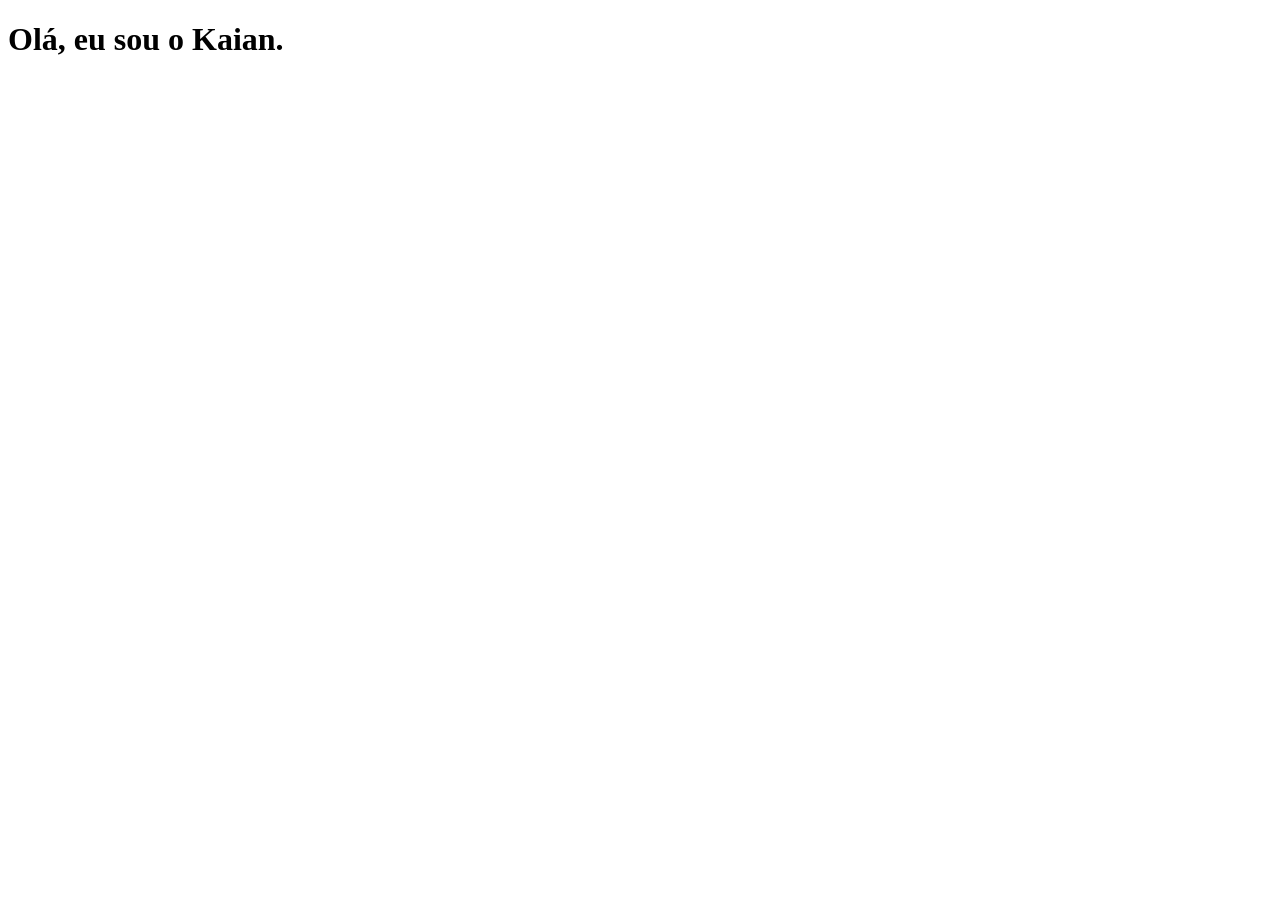
==== index.html @ 0fac6216 "Add files via upload" ====
<!DOCTYPE html>
<html lang="pt-br">
<head>
    <meta charset="UTF-8">
    <meta name="viewport" content="width=device-width, initial-scale=1.0">
    <title>Kaian Santos Moura</title>
    <link rel="stylesheet" href="style.css">
</head>
<body>
    <h1>Olá, eu sou o Kaian.</h1>
</body>
</html>
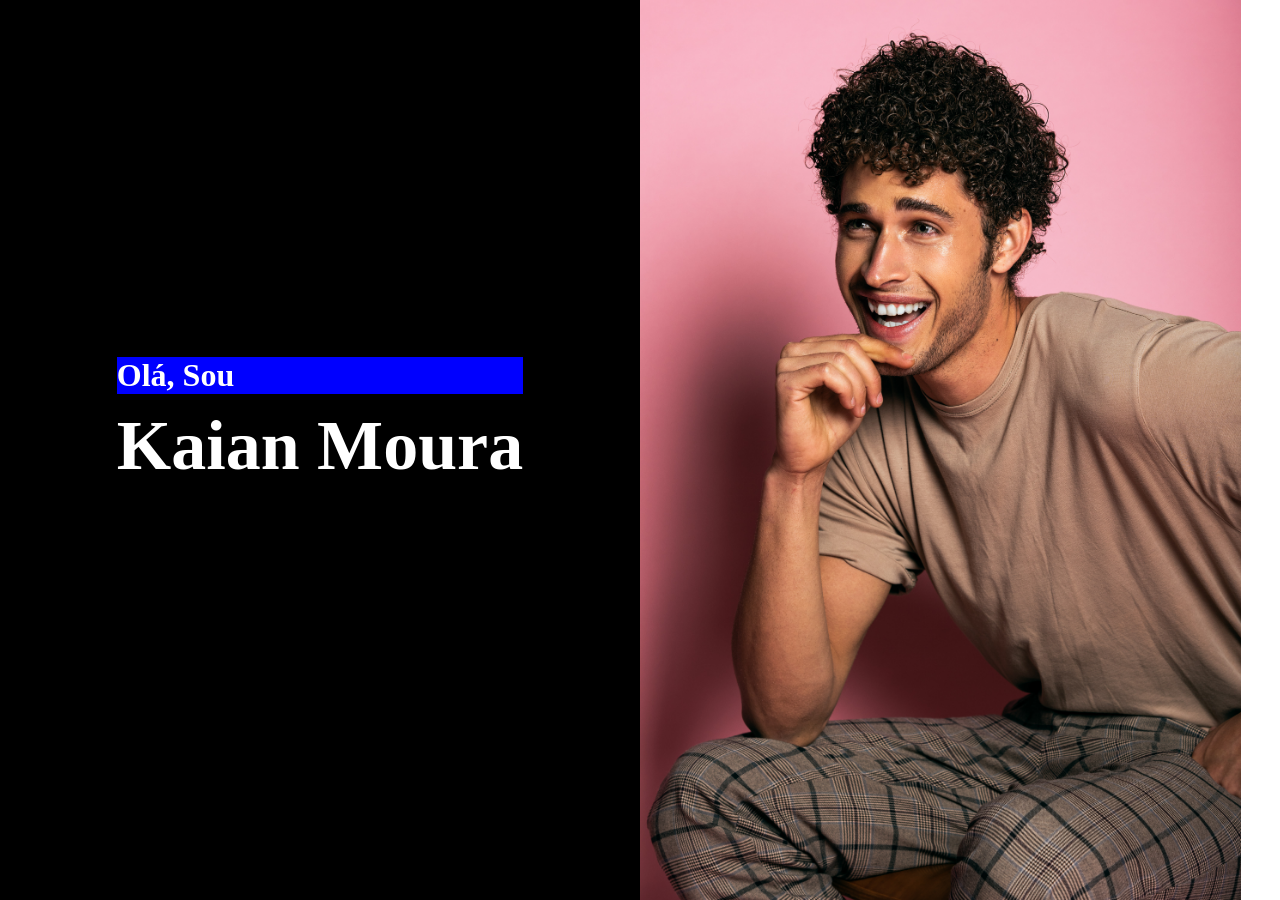
==== commit 7e857c07: "editei" ====
--- a/index.html
+++ b/index.html
@@ -7,6 +7,16 @@
     <link rel="stylesheet" href="style.css">
 </head>
 <body>
-    <h1>Olá, eu sou o Kaian.</h1>
+    <div class="containerPrincipal">
+        <div class="containerEsquerda">
+            <div class="chamada">
+                <h1 class="sou">Olá, Sou </h1>
+                <h1 class="kaian">Kaian Moura</h1>
+            </div>      
+        </div>
+        <div class="ContainerDireita">
+            <img class="fotoPessoal" src="eu.jpg" alt="Uma foto minha">
+        </div>
+    </div>
 </body>
 </html>
--- a/style.css
+++ b/style.css
@@ -0,0 +1,55 @@
+html, body {
+  margin: 0;
+  padding: 0;
+  height: 100%;
+}
+
+.containerPrincipal {
+  display: flex;
+  height: 100vh;
+  width: 100vw;
+}
+
+.containerEsquerda, .containerDireita {
+  width: 50%;
+  height: 100%;
+  display: flex;
+  flex-direction: column;
+  justify-content: center;
+  align-items: center;
+  flex-shrink: 0;
+  min-width: 0;
+}
+
+.containerEsquerda {
+  background-color: rgb(0, 0, 0);
+  color: white;
+  text-align: left;
+}
+
+.containerDireita {
+  background-color: lightcoral;
+  text-align: right;
+}
+
+.fotoPessoal {
+  width: 100%;
+  height: 100%;
+  display: block;
+}
+
+.chamada{
+    text-align: left;
+}
+
+h1{
+    margin-top: -10px;
+}
+
+.sou{
+    background-color: blue;
+}
+
+.kaian{
+    font-size: 70px;
+}
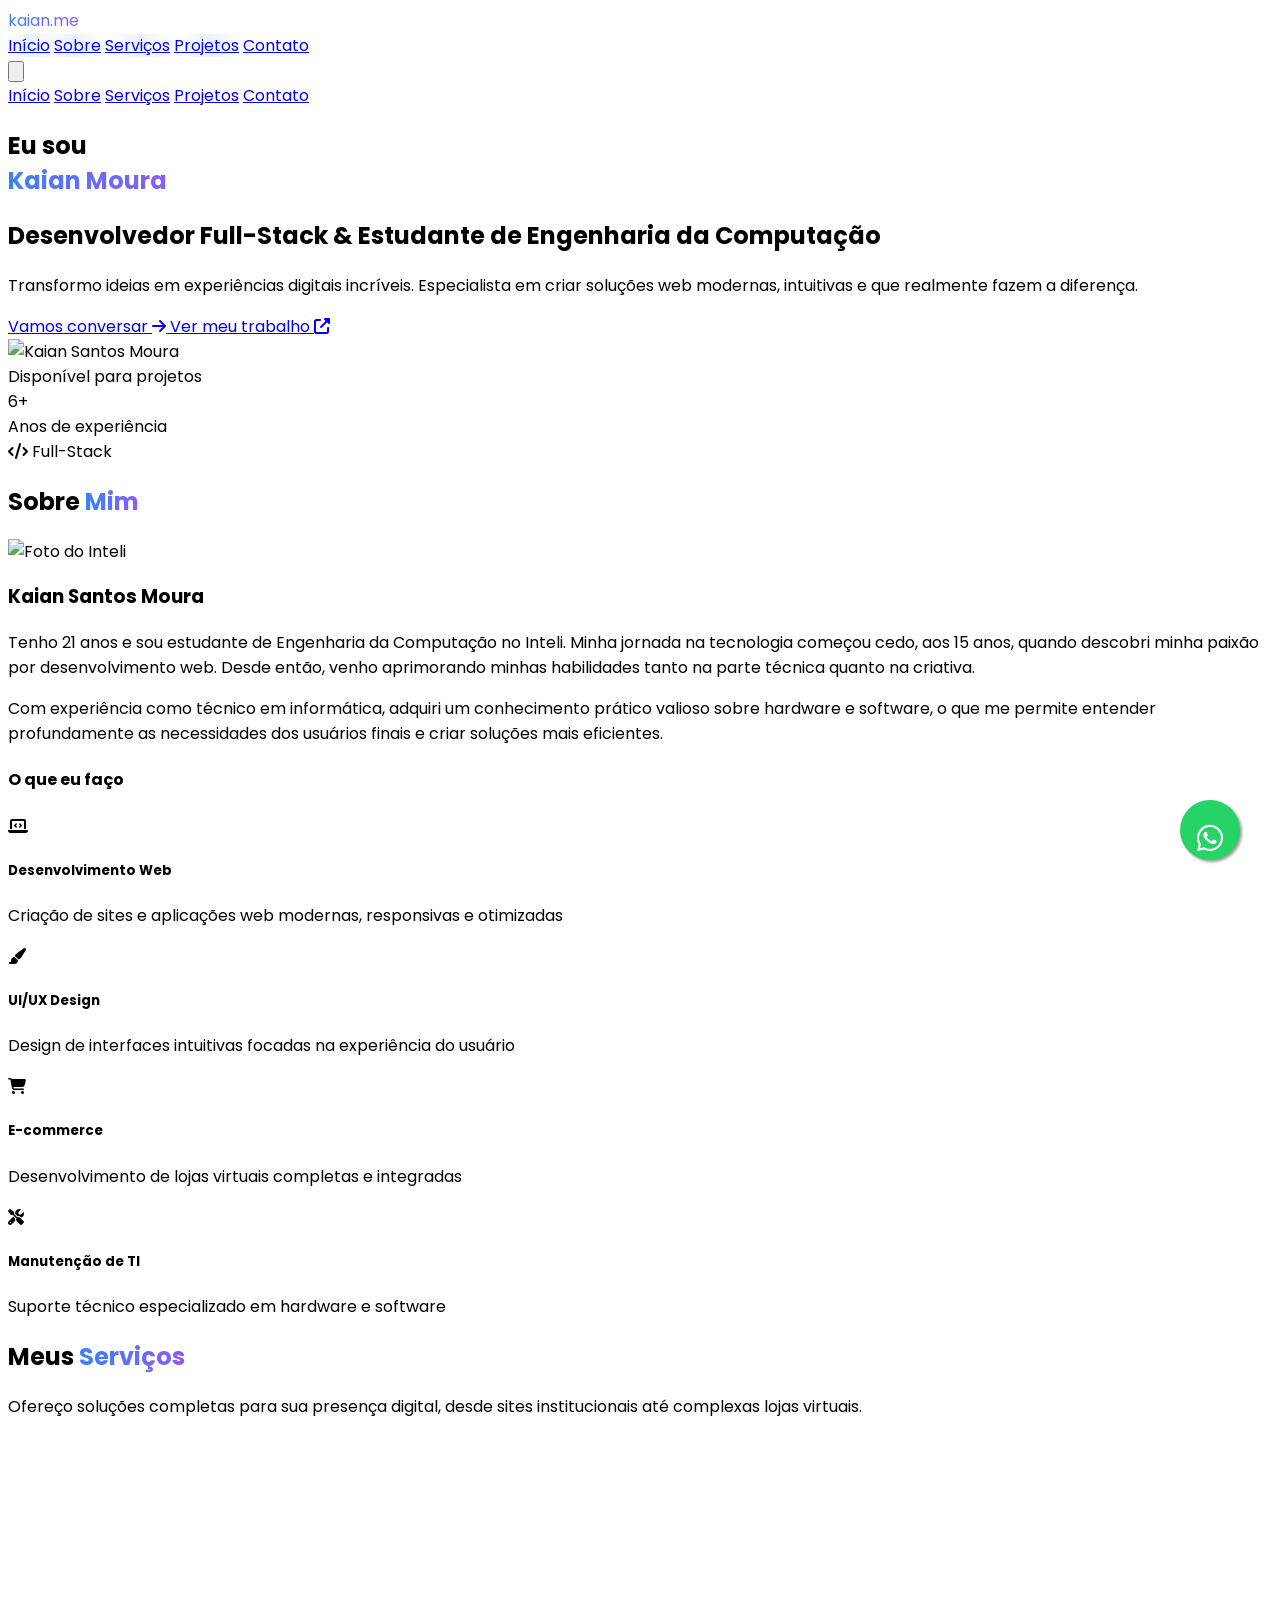
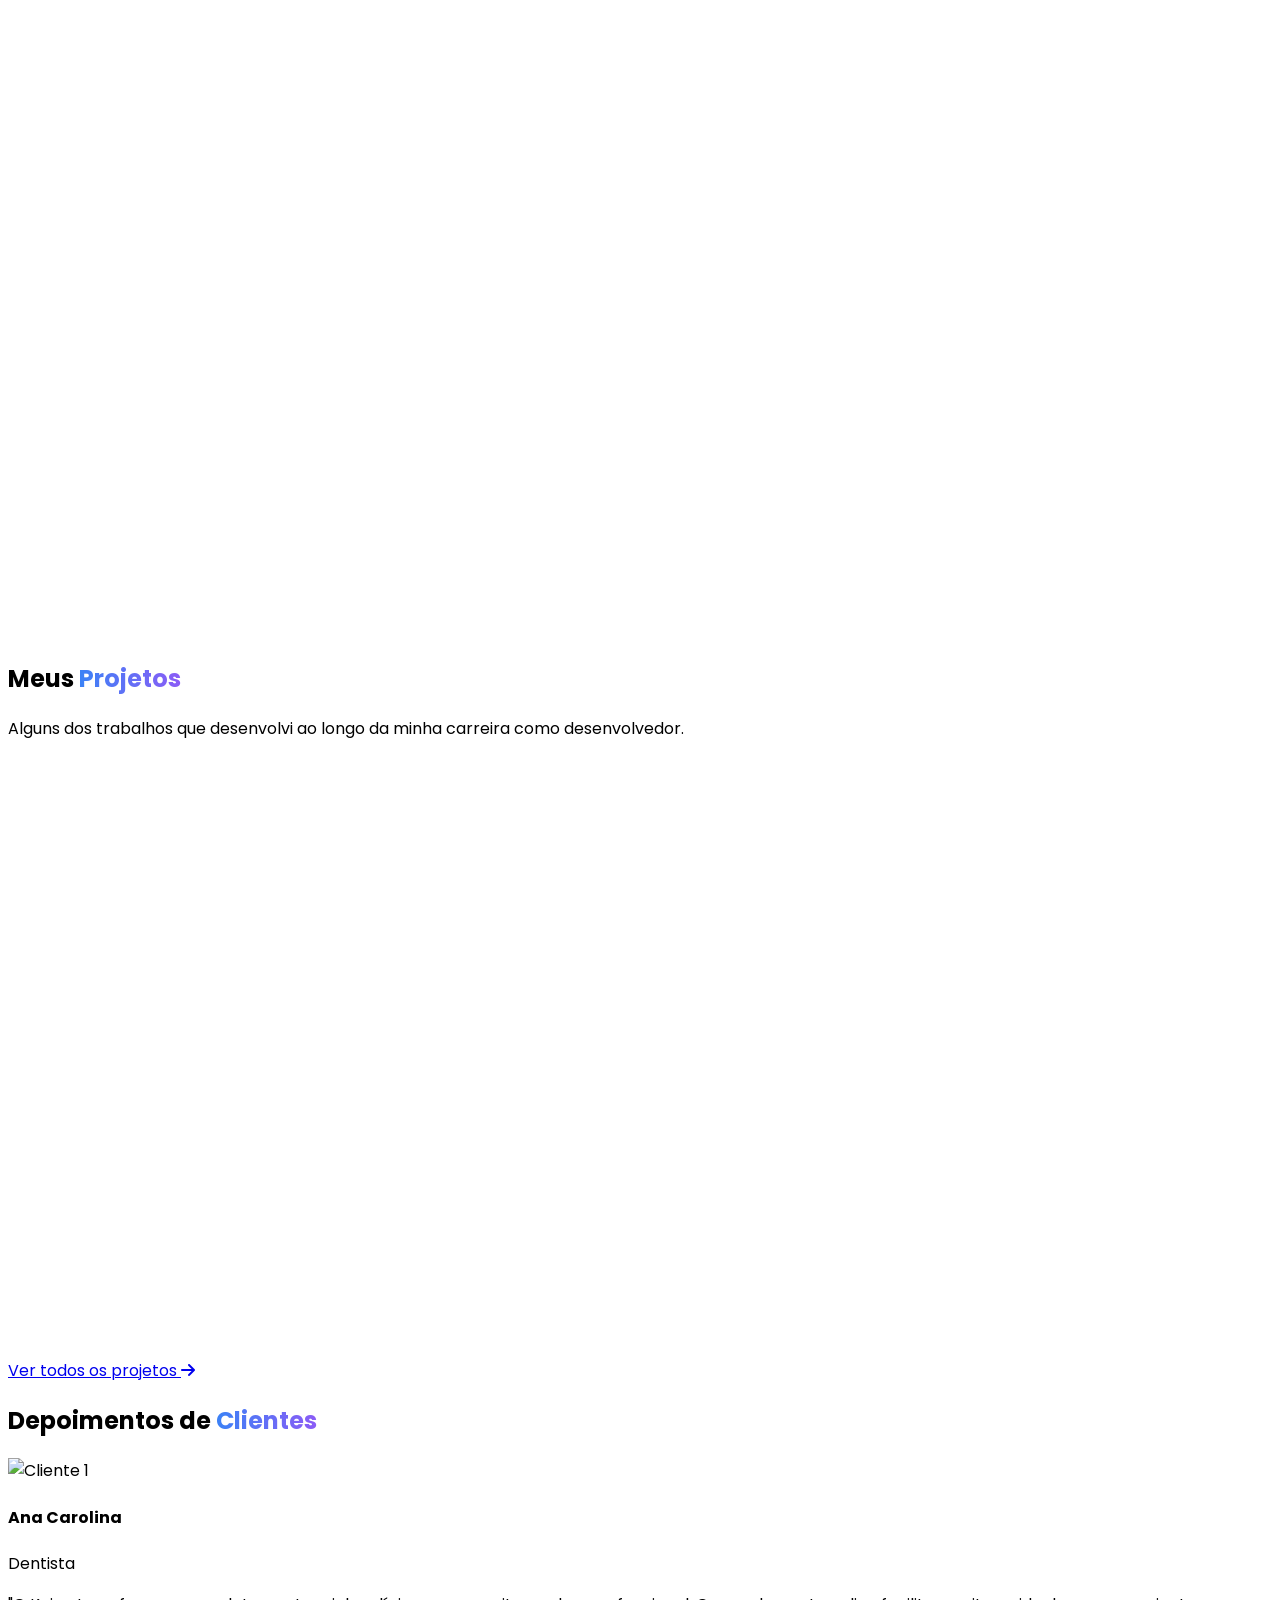
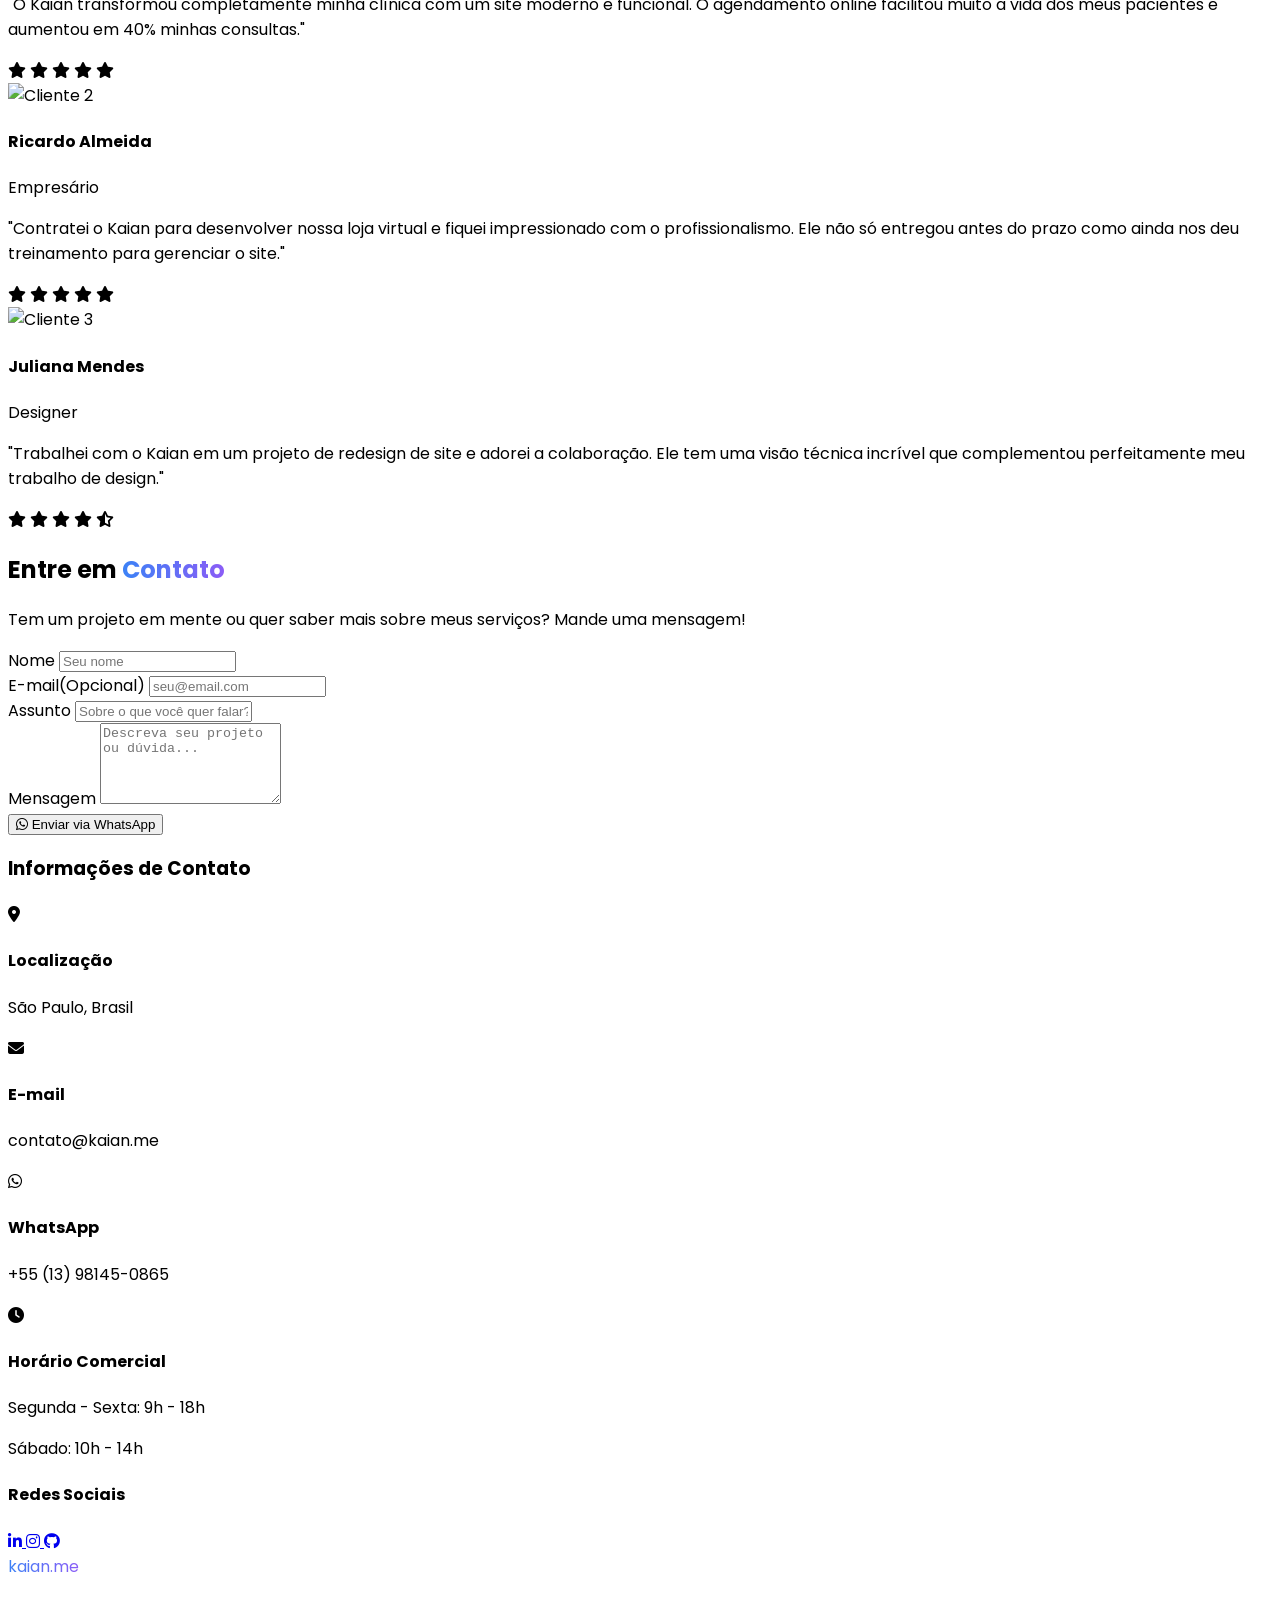
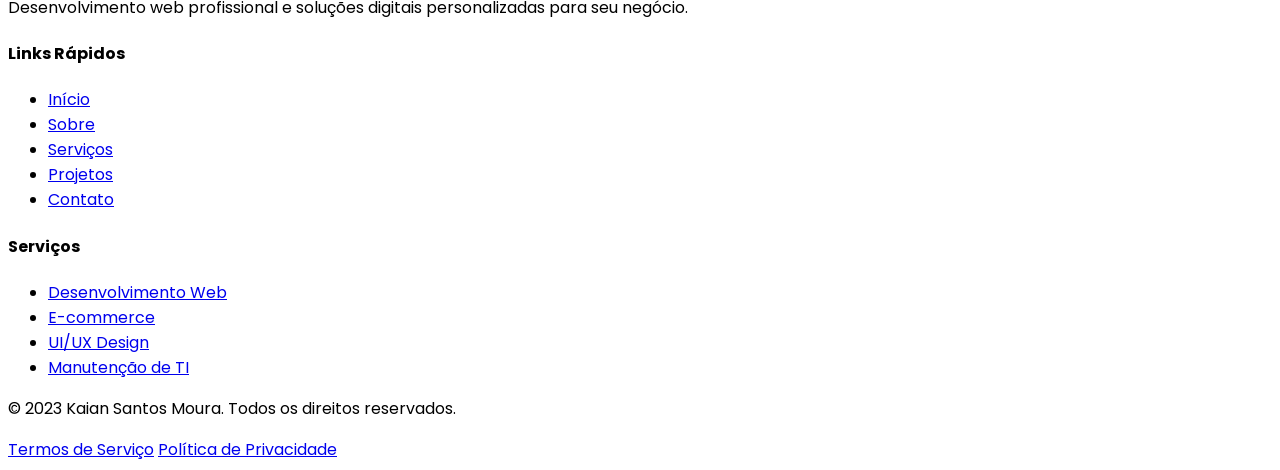
==== commit e7cad69d: "feat: novos recursos" ====
--- a/index.html
+++ b/index.html
@@ -1,22 +1,982 @@
 <!DOCTYPE html>
-<html lang="pt-br">
+<html lang="pt-BR">
 <head>
     <meta charset="UTF-8">
     <meta name="viewport" content="width=device-width, initial-scale=1.0">
-    <title>Kaian Santos Moura</title>
-    <link rel="stylesheet" href="style.css">
+    <title>Kaian Santos Moura | Desenvolvedor & Estudante de Engenharia da Computação</title>
+    <script src="https://cdn.tailwindcss.com"></script>
+    <link rel="stylesheet" href="https://cdnjs.cloudflare.com/ajax/libs/font-awesome/6.4.0/css/all.min.css">
+    <style>
+        @import url('https://fonts.googleapis.com/css2?family=Poppins:wght@300;400;500;600;700&display=swap');
+        
+        body {
+            font-family: 'Poppins', sans-serif;
+            scroll-behavior: smooth;
+        }
+        
+        @keyframes gradient {
+            0% { background-position: 0% 50%; }
+            50% { background-position: 100% 50%; }
+            100% { background-position: 0% 50%; }
+        }
+        
+        @keyframes float {
+            0%, 100% { transform: translateY(0px); }
+            50% { transform: translateY(-10px); }
+        }
+        
+        @keyframes fadeIn {
+            from { opacity: 0; transform: translateY(20px); }
+            to { opacity: 1; transform: translateY(0); }
+        }
+        
+        @keyframes slideInLeft {
+            from { opacity: 0; transform: translateX(-50px); }
+            to { opacity: 1; transform: translateX(0); }
+        }
+        
+        @keyframes slideInRight {
+            from { opacity: 0; transform: translateX(50px); }
+            to { opacity: 1; transform: translateX(0); }
+        }
+        
+        @keyframes scaleIn {
+            from { opacity: 0; transform: scale(0.8); }
+            to { opacity: 1; transform: scale(1); }
+        }
+        
+        @keyframes shimmer {
+            0% { background-position: -200% 0; }
+            100% { background-position: 200% 0; }
+        }
+        
+        .animate-gradient {
+            background: linear-gradient(-45deg, #3b82f6, #8b5cf6, #ec4899, #06b6d4);
+            background-size: 400% 400%;
+            animation: gradient 3s ease infinite;
+            -webkit-background-clip: text;
+            background-clip: text;
+            color: transparent;
+        }
+        
+        .animate-float {
+            animation: float 3s ease-in-out infinite;
+        }
+        
+        .animate-fade-in {
+            animation: fadeIn 1s ease-out;
+        }
+        
+        .animate-slide-in-left {
+            animation: slideInLeft 0.8s ease-out;
+        }
+        
+        .animate-slide-in-right {
+            animation: slideInRight 0.8s ease-out;
+        }
+        
+        .animate-scale-in {
+            animation: scaleIn 0.6s ease-out;
+        }
+        
+        .hover-lift {
+            transition: all 0.3s cubic-bezier(0.4, 0, 0.2, 1);
+        }
+        
+        .hover-lift:hover {
+            transform: translateY(-8px);
+            box-shadow: 0 25px 50px -12px rgba(0, 0, 0, 0.25);
+        }
+        
+        .hover-glow:hover {
+            box-shadow: 0 0 30px rgba(59, 130, 246, 0.5);
+        }
+        
+        .gradient-text {
+            background: linear-gradient(90deg, #3b82f6, #8b5cf6);
+            -webkit-background-clip: text;
+            background-clip: text;
+            color: transparent;
+        }
+        
+        .gradient-border {
+            position: relative;
+            background: linear-gradient(45deg, #3b82f6, #8b5cf6, #ec4899);
+            padding: 2px;
+            border-radius: 12px;
+        }
+        
+        .gradient-border::before {
+            content: '';
+            position: absolute;
+            inset: 2px;
+            background: white;
+            border-radius: 10px;
+            z-index: -1;
+        }
+        
+        .shimmer {
+            background: linear-gradient(90deg, transparent, rgba(255,255,255,0.4), transparent);
+            background-size: 200% 100%;
+            animation: shimmer 2s infinite;
+        }
+        
+        .nav-link {
+            position: relative;
+            overflow: hidden;
+        }
+        
+        .nav-link::before {
+            content: '';
+            position: absolute;
+            top: 0;
+            left: -100%;
+            width: 100%;
+            height: 100%;
+            background: linear-gradient(90deg, transparent, rgba(59, 130, 246, 0.1), transparent);
+            transition: left 0.5s;
+        }
+        
+        .nav-link:hover::before {
+            left: 100%;
+        }
+        
+        .nav-link::after {
+            content: '';
+            position: absolute;
+            width: 0;
+            height: 2px;
+            bottom: -2px;
+            left: 50%;
+            background: linear-gradient(90deg, #3b82f6, #8b5cf6);
+            transition: all 0.3s ease;
+            transform: translateX(-50%);
+        }
+        
+        .nav-link:hover::after {
+            width: 100%;
+        }
+        
+        .modern-card {
+            background: rgba(255, 255, 255, 0.8);
+            backdrop-filter: blur(10px);
+            border: 1px solid rgba(255, 255, 255, 0.2);
+            transition: all 0.3s cubic-bezier(0.4, 0, 0.2, 1);
+        }
+        
+        .modern-card:hover {
+            background: rgba(255, 255, 255, 0.95);
+            transform: translateY(-5px) scale(1.02);
+            box-shadow: 0 20px 40px rgba(0, 0, 0, 0.1);
+        }
+        
+        .btn-modern {
+            position: relative;
+            overflow: hidden;
+            transition: all 0.3s ease;
+        }
+        
+        .btn-modern::before {
+            content: '';
+            position: absolute;
+            top: 0;
+            left: -100%;
+            width: 100%;
+            height: 100%;
+            background: linear-gradient(90deg, transparent, rgba(255,255,255,0.2), transparent);
+            transition: left 0.5s;
+        }
+        
+        .btn-modern:hover::before {
+            left: 100%;
+        }
+        
+        .parallax {
+            transform: translateZ(0);
+            transition: transform 0.1s ease-out;
+        }
+        
+        @media (max-width: 768px) {
+            .animate-gradient {
+                font-size: 2.5rem;
+            }
+            
+            .hover-lift:hover {
+                transform: translateY(-4px);
+            }
+        }
+        
+        .scroll-reveal {
+            opacity: 0;
+            transform: translateY(50px);
+            transition: all 0.8s ease;
+        }
+        
+        .scroll-reveal.revealed {
+            opacity: 1;
+            transform: translateY(0);
+        }
+        
+        .loading-skeleton {
+            background: linear-gradient(90deg, #f0f0f0 25%, #e0e0e0 50%, #f0f0f0 75%);
+            background-size: 200% 100%;
+            animation: shimmer 1.5s infinite;
+        }
+
+        .whatsapp-float {
+            position: fixed;
+            width: 60px;
+            height: 60px;
+            bottom: 40px;
+            right: 40px;
+            background-color: #25d366;
+            color: #FFF;
+            border-radius: 50px;
+            text-align: center;
+            font-size: 30px;
+            box-shadow: 2px 2px 3px #999;
+            z-index: 100;
+            transition: all 0.3s ease;
+            display: flex;
+            align-items: center;
+            justify-content: center;
+            text-decoration: none;
+        }
+
+        .whatsapp-float:hover {
+            background-color: #128c7e;
+            transform: scale(1.1);
+            box-shadow: 0 0 20px rgba(37, 211, 102, 0.5);
+        }
+
+        .whatsapp-float i {
+            margin-top: 16px;
+        }
+
+        @media screen and (max-width: 767px) {
+            .whatsapp-float {
+                width: 50px;
+                height: 50px;
+                bottom: 20px;
+                right: 20px;
+                font-size: 22px;
+            }
+            .whatsapp-float i {
+                margin-top: 13px;
+            }
+        }
+    </style>
 </head>
-<body>
-    <div class="containerPrincipal">
-        <div class="containerEsquerda">
-            <div class="chamada">
-                <h1 class="sou">Olá, Sou </h1>
-                <h1 class="kaian">Kaian Moura</h1>
-            </div>      
+<body class="bg-gray-50 text-gray-800">
+    <nav class="fixed w-full bg-white shadow-sm z-50">
+        <div class="max-w-7xl mx-auto px-4 sm:px-6 lg:px-8">
+            <div class="flex justify-between h-16">
+                <div class="flex items-center">
+                    <a href="#" class="text-xl font-bold gradient-text">kaian.me</a>
+                </div>
+                <div class="hidden md:flex items-center space-x-8">
+                    <a href="#home" class="nav-link text-gray-700 hover:text-blue-500">Início</a>
+                    <a href="#about" class="nav-link text-gray-700 hover:text-blue-500">Sobre</a>
+                    <a href="#services" class="nav-link text-gray-700 hover:text-blue-500">Serviços</a>
+                    <a href="#projects" class="nav-link text-gray-700 hover:text-blue-500">Projetos</a>
+                    <a href="#contact" class="nav-link text-gray-700 hover:text-blue-500">Contato</a>
+                </div>
+                <div class="md:hidden flex items-center">
+                    <button id="menu-btn" class="text-gray-700 focus:outline-none">
+                        <svg class="h-6 w-6" fill="none" viewBox="0 0 24 24" stroke="currentColor">
+                            <path stroke-linecap="round" stroke-linejoin="round" stroke-width="2" d="M4 6h16M4 12h16M4 18h16"></path>
+                        </svg>
+                    </button>
+                </div>
+            </div>
         </div>
-        <div class="ContainerDireita">
-            <img class="fotoPessoal" src="eu.jpg" alt="Uma foto minha">
+        <div id="mobile-menu" class="hidden md:hidden bg-white pb-3 px-4">
+            <a href="#home" class="block py-2 text-gray-700 hover:text-blue-500">Início</a>
+            <a href="#about" class="block py-2 text-gray-700 hover:text-blue-500">Sobre</a>
+            <a href="#services" class="block py-2 text-gray-700 hover:text-blue-500">Serviços</a>
+            <a href="#projects" class="block py-2 text-gray-700 hover:text-blue-500">Projetos</a>
+            <a href="#contact" class="block py-2 text-gray-700 hover:text-blue-500">Contato</a>
         </div>
-    </div>
+    </nav>
+
+    <section id="home" class="min-h-screen flex items-center relative overflow-hidden">
+        <div class="absolute inset-0 bg-gradient-to-br from-blue-50 via-white to-purple-50"></div>
+        <div class="absolute inset-0 bg-gradient-to-tr from-blue-100/20 via-transparent to-purple-100/20 animate-pulse"></div>
+        
+        <div class="absolute top-20 left-10 w-20 h-20 bg-blue-200/30 rounded-full blur-xl animate-bounce"></div>
+        <div class="absolute top-40 right-20 w-32 h-32 bg-purple-200/30 rounded-full blur-xl animate-bounce" style="animation-delay: 1s;"></div>
+        <div class="absolute bottom-20 left-20 w-16 h-16 bg-pink-200/30 rounded-full blur-xl animate-bounce" style="animation-delay: 2s;"></div>
+        
+        <div class="max-w-7xl mx-auto px-4 sm:px-6 lg:px-8 relative z-10">
+            <div class="flex flex-col lg:flex-row items-center">
+                <div class="lg:w-1/2 mb-10 lg:mb-0 text-center lg:text-left">
+                    <h1 class="text-5xl lg:text-7xl font-bold mb-6 leading-tight">
+                        Eu sou <br>
+                        <span class="gradient-text animate-gradient">Kaian Moura</span>
+                    </h1>
+                    <h2 class="text-xl lg:text-2xl text-gray-600 mb-6 font-light">
+                        Desenvolvedor Full-Stack & Estudante de Engenharia da Computação
+                    </h2>
+                    <p class="text-lg text-gray-600 mb-8 max-w-lg mx-auto lg:mx-0 leading-relaxed">
+                        Transformo ideias em experiências digitais incríveis. Especialista em criar soluções web modernas, intuitivas e que realmente fazem a diferença.
+                    </p>
+                    <div class="flex flex-col sm:flex-row gap-4 justify-center lg:justify-start">
+                        <a href="#contact" class="group bg-gradient-to-r from-blue-600 to-purple-600 hover:from-blue-700 hover:to-purple-700 text-white px-8 py-4 rounded-full font-medium transition-all duration-300 transform hover:scale-105 hover:shadow-xl">
+                            <span class="flex items-center justify-center">
+                                Vamos conversar
+                                <i class="fas fa-arrow-right ml-2 group-hover:translate-x-1 transition-transform"></i>
+                            </span>
+                        </a>
+                        <a href="#projects" class="group border-2 border-gray-300 hover:border-blue-500 text-gray-700 hover:text-blue-600 px-8 py-4 rounded-full font-medium transition-all duration-300 hover:shadow-lg">
+                            <span class="flex items-center justify-center">
+                                Ver meu trabalho
+                                <i class="fas fa-external-link-alt ml-2 group-hover:scale-110 transition-transform"></i>
+                            </span>
+                        </a>
+                    </div>
+                </div>
+                <div class="lg:w-1/2 flex justify-center">
+                    <div class="relative">
+                        <div class="absolute -inset-4 bg-gradient-to-r from-blue-400 to-purple-400 rounded-full blur-lg opacity-30 animate-pulse"></div>
+                        <div class="absolute -inset-8 bg-gradient-to-r from-purple-400 to-pink-400 rounded-full blur-xl opacity-20 animate-pulse" style="animation-delay: 1s;"></div>
+                        
+                        <div class="relative w-80 h-80 lg:w-96 lg:h-96 rounded-full overflow-hidden border-4 border-white shadow-2xl transform hover:scale-105 transition-transform duration-300">
+                            <img src="https://res.cloudinary.com/dhlzexsce/image/upload/v1752548048/KAIAN_SANTOS_MOURA_2_dp1bc9.jpg" alt="Kaian Santos Moura" class="w-full h-full object-cover">
+                        </div>
+                        
+                        <div class="absolute -top-4 -left-4 bg-white p-4 rounded-2xl shadow-xl animate-float">
+                            <div class="flex items-center space-x-2">
+                                <div class="w-3 h-3 bg-green-500 rounded-full animate-pulse"></div>
+                                <span class="text-sm font-medium text-gray-700">Disponível para projetos</span>
+                            </div>
+                        </div>
+                        
+                        <div class="absolute -bottom-6 -right-6 bg-gradient-to-r from-blue-600 to-purple-600 text-white p-6 rounded-2xl shadow-xl animate-float" style="animation-delay: 1s;">
+                            <div class="text-center">
+                                <div class="text-2xl font-bold">6+</div>
+                                <div class="text-sm opacity-90">Anos de experiência</div>
+                            </div>
+                        </div>
+                        
+                        <div class="absolute top-1/2 -left-8 bg-white p-4 rounded-2xl shadow-xl animate-float" style="animation-delay: 2s;">
+                            <div class="flex items-center space-x-2">
+                                <i class="fas fa-code text-blue-600 text-xl"></i>
+                                <span class="text-sm font-medium text-gray-700">Full-Stack</span>
+                            </div>
+                        </div>
+                    </div>
+                </div>
+            </div>
+        </div>
+    </section>
+
+    <section id="about" class="py-16 bg-white">
+        <div class="max-w-7xl mx-auto px-4 sm:px-6 lg:px-8">
+            <div class="text-center mb-12">
+                <h2 class="text-3xl font-bold mb-4">Sobre <span class="gradient-text">Mim</span></h2>
+                <div class="w-20 h-1 bg-gradient-to-r from-blue-500 to-purple-500 mx-auto"></div>
+            </div>
+            
+            <div class="flex flex-col md:flex-row items-center">
+                <div class="md:w-1/3 mb-8 md:mb-0 flex justify-center">
+                    <div class="w-64 h-64 rounded-lg overflow-hidden shadow-lg">
+                        <img src="https://www.inteli.edu.br/wp-content/uploads/2024/07/oem-campus-2.png" alt="Foto do Inteli" class="w-full h-full object-cover">
+                    </div>
+                </div>
+                
+                <div class="md:w-2/3 md:pl-12">
+                    <h3 class="text-2xl font-semibold mb-4">Kaian Santos Moura</h3>
+                    <p class="text-gray-600 mb-6">
+                        Tenho 21 anos e sou estudante de Engenharia da Computação no Inteli. Minha jornada na tecnologia começou cedo, aos 15 anos, quando descobri minha paixão por desenvolvimento web. Desde então, venho aprimorando minhas habilidades tanto na parte técnica quanto na criativa.
+                    </p>
+                    <p class="text-gray-600 mb-6">
+                        Com experiência como técnico em informática, adquiri um conhecimento prático valioso sobre hardware e software, o que me permite entender profundamente as necessidades dos usuários finais e criar soluções mais eficientes.
+                    </p>
+                    
+                    <div class="mb-8">
+                        <h4 class="text-xl font-semibold mb-6">O que eu faço</h4>
+                        <div class="grid grid-cols-1 md:grid-cols-2 gap-6">
+                            <div class="flex items-start space-x-3">
+                                <div class="w-8 h-8 bg-blue-100 rounded-lg flex items-center justify-center flex-shrink-0 mt-1">
+                                    <i class="fas fa-laptop-code text-blue-600 text-sm"></i>
+                                </div>
+                                <div>
+                                    <h5 class="font-medium text-gray-900 mb-1">Desenvolvimento Web</h5>
+                                    <p class="text-gray-600 text-sm">Criação de sites e aplicações web modernas, responsivas e otimizadas</p>
+                                </div>
+                            </div>
+                            
+                            <div class="flex items-start space-x-3">
+                                <div class="w-8 h-8 bg-purple-100 rounded-lg flex items-center justify-center flex-shrink-0 mt-1">
+                                    <i class="fas fa-paint-brush text-purple-600 text-sm"></i>
+                                </div>
+                                <div>
+                                    <h5 class="font-medium text-gray-900 mb-1">UI/UX Design</h5>
+                                    <p class="text-gray-600 text-sm">Design de interfaces intuitivas focadas na experiência do usuário</p>
+                                </div>
+                            </div>
+                            
+                            <div class="flex items-start space-x-3">
+                                <div class="w-8 h-8 bg-green-100 rounded-lg flex items-center justify-center flex-shrink-0 mt-1">
+                                    <i class="fas fa-shopping-cart text-green-600 text-sm"></i>
+                                </div>
+                                <div>
+                                    <h5 class="font-medium text-gray-900 mb-1">E-commerce</h5>
+                                    <p class="text-gray-600 text-sm">Desenvolvimento de lojas virtuais completas e integradas</p>
+                                </div>
+                            </div>
+                            
+                            <div class="flex items-start space-x-3">
+                                <div class="w-8 h-8 bg-red-100 rounded-lg flex items-center justify-center flex-shrink-0 mt-1">
+                                    <i class="fas fa-tools text-red-600 text-sm"></i>
+                                </div>
+                                <div>
+                                    <h5 class="font-medium text-gray-900 mb-1">Manutenção de TI</h5>
+                                    <p class="text-gray-600 text-sm">Suporte técnico especializado em hardware e software</p>
+                                </div>
+                            </div>
+                        </div>
+                    </div>
+                </div>
+            </div>
+        </div>
+    </section>
+
+    <section id="services" class="py-16 bg-gray-50">
+        <div class="max-w-7xl mx-auto px-4 sm:px-6 lg:px-8">
+            <div class="text-center mb-12">
+                <h2 class="text-3xl font-bold mb-4">Meus <span class="gradient-text">Serviços</span></h2>
+                <div class="w-20 h-1 bg-gradient-to-r from-blue-500 to-purple-500 mx-auto"></div>
+                <p class="text-gray-600 max-w-2xl mx-auto mt-4">Ofereço soluções completas para sua presença digital, desde sites institucionais até complexas lojas virtuais.</p>
+            </div>
+            
+            <div class="grid grid-cols-1 md:grid-cols-2 lg:grid-cols-3 gap-8">
+                <div class="modern-card hover-lift p-8 rounded-xl shadow-md">
+                    <div class="w-14 h-14 bg-gradient-to-br from-blue-400 to-blue-600 rounded-lg flex items-center justify-center mb-6 hover-glow">
+                        <i class="fas fa-laptop-code text-white text-2xl"></i>
+                    </div>
+                    <h3 class="text-xl font-semibold mb-3">Desenvolvimento Web</h3>
+                    <p class="text-gray-600">Criação de sites profissionais, responsivos e otimizados para SEO, garantindo a melhor experiência para seus usuários.</p>
+                </div>
+                
+                <div class="modern-card hover-lift p-8 rounded-xl shadow-md">
+                    <div class="w-14 h-14 bg-gradient-to-br from-purple-400 to-purple-600 rounded-lg flex items-center justify-center mb-6 hover-glow">
+                        <i class="fas fa-shopping-cart text-white text-2xl"></i>
+                    </div>
+                    <h3 class="text-xl font-semibold mb-3">E-commerce</h3>
+                    <p class="text-gray-600">Lojas virtuais completas com sistemas de pagamento, gestão de estoque e integração com marketplaces.</p>
+                </div>
+                
+                <div class="modern-card hover-lift p-8 rounded-xl shadow-md">
+                    <div class="w-14 h-14 bg-gradient-to-br from-green-400 to-green-600 rounded-lg flex items-center justify-center mb-6 hover-glow">
+                        <i class="fas fa-mobile-alt text-white text-2xl"></i>
+                    </div>
+                    <h3 class="text-xl font-semibold mb-3">UI/UX Design</h3>
+                    <p class="text-gray-600">Design de interfaces intuitivas e agradáveis, focadas na experiência do usuário e nas melhores práticas de usabilidade.</p>
+                </div>
+                
+                <div class="modern-card hover-lift p-8 rounded-xl shadow-md">
+                    <div class="w-14 h-14 bg-gradient-to-br from-yellow-400 to-yellow-600 rounded-lg flex items-center justify-center mb-6 hover-glow">
+                        <i class="fas fa-search text-white text-2xl"></i>
+                    </div>
+                    <h3 class="text-xl font-semibold mb-3">Otimização SEO</h3>
+                    <p class="text-gray-600">Melhoria do posicionamento nos mecanismos de busca através de técnicas avançadas de SEO on-page e off-page.</p>
+                </div>
+                
+                <div class="modern-card hover-lift p-8 rounded-xl shadow-md">
+                    <div class="w-14 h-14 bg-gradient-to-br from-red-400 to-red-600 rounded-lg flex items-center justify-center mb-6 hover-glow">
+                        <i class="fas fa-tools text-white text-2xl"></i>
+                    </div>
+                    <h3 class="text-xl font-semibold mb-3">Manutenção de TI</h3>
+                    <p class="text-gray-600">Serviços técnicos especializados em hardware e software para empresas e usuários domésticos.</p>
+                </div>
+                
+                <div class="modern-card hover-lift p-8 rounded-xl shadow-md">
+                    <div class="w-14 h-14 bg-gradient-to-br from-indigo-400 to-indigo-600 rounded-lg flex items-center justify-center mb-6 hover-glow">
+                        <i class="fas fa-server text-white text-2xl"></i>
+                    </div>
+                    <h3 class="text-xl font-semibold mb-3">Hospedagem & Domínio</h3>
+                    <p class="text-gray-600">Configuração e gerenciamento de hospedagem de sites, registro de domínios e serviços de e-mail profissional.</p>
+                </div>
+            </div>
+        </div>
+    </section>
+
+    <section id="projects" class="py-16 bg-white">
+        <div class="max-w-7xl mx-auto px-4 sm:px-6 lg:px-8">
+            <div class="text-center mb-12">
+                <h2 class="text-3xl font-bold mb-4">Meus <span class="gradient-text">Projetos</span></h2>
+                <div class="w-20 h-1 bg-gradient-to-r from-blue-500 to-purple-500 mx-auto"></div>
+                <p class="text-gray-600 max-w-2xl mx-auto mt-4">Alguns dos trabalhos que desenvolvi ao longo da minha carreira como desenvolvedor.</p>
+            </div>
+            
+            <div class="grid grid-cols-1 md:grid-cols-2 lg:grid-cols-3 gap-8">
+                <div class="modern-card hover-lift rounded-xl overflow-hidden shadow-md">
+                    <div class="h-48 overflow-hidden">
+                        <img src="https://images.unsplash.com/photo-1551288049-bebda4e38f71?ixlib=rb-4.0.3&ixid=M3wxMjA3fDB8MHxwaG90by1wYWdlfHx8fGVufDB8fHx8fA%3D%3D&auto=format&fit=crop&w=1470&q=80" alt="Projeto 1" class="w-full h-full object-cover transition duration-500 hover:scale-110">
+                    </div>
+                    <div class="p-6">
+                        <div class="flex justify-between items-center mb-2">
+                            <h3 class="text-xl font-semibold">Site Institucional</h3>
+                            <span class="text-sm bg-gradient-to-r from-blue-500 to-blue-600 text-white px-3 py-1 rounded-full">Web</span>
+                        </div>
+                        <p class="text-gray-600 mb-4">Site desenvolvido para uma clínica médica com agendamento online e área do paciente.</p>
+                        <div class="flex space-x-2">
+                            <span class="text-xs bg-gray-100 text-gray-800 px-2 py-1 rounded-full">HTML</span>
+                            <span class="text-xs bg-gray-100 text-gray-800 px-2 py-1 rounded-full">CSS</span>
+                            <span class="text-xs bg-gray-100 text-gray-800 px-2 py-1 rounded-full">JavaScript</span>
+                        </div>
+                    </div>
+                </div>
+                
+                <div class="modern-card hover-lift rounded-xl overflow-hidden shadow-md">
+                    <div class="h-48 overflow-hidden">
+                        <img src="https://images.unsplash.com/photo-1460925895917-afdab827c52f?ixlib=rb-4.0.3&ixid=M3wxMjA3fDB8MHxwaG90by1wYWdlfHx8fGVufDB8fHx8fA%3D%3D&auto=format&fit=crop&w=1415&q=80" alt="Projeto 2" class="w-full h-full object-cover transition duration-500 hover:scale-110">
+                    </div>
+                    <div class="p-6">
+                        <div class="flex justify-between items-center mb-2">
+                            <h3 class="text-xl font-semibold">Loja Virtual</h3>
+                            <span class="text-sm bg-gradient-to-r from-purple-500 to-purple-600 text-white px-3 py-1 rounded-full">E-commerce</span>
+                        </div>
+                        <p class="text-gray-600 mb-4">E-commerce completo para uma marca de roupas com integração a marketplaces e ERP.</p>
+                        <div class="flex space-x-2">
+                            <span class="text-xs bg-gray-100 text-gray-800 px-2 py-1 rounded-full">WordPress</span>
+                            <span class="text-xs bg-gray-100 text-gray-800 px-2 py-1 rounded-full">WooCommerce</span>
+                            <span class="text-xs bg-gray-100 text-gray-800 px-2 py-1 rounded-full">PHP</span>
+                        </div>
+                    </div>
+                </div>
+                
+                <div class="modern-card hover-lift rounded-xl overflow-hidden shadow-md">
+                    <div class="h-48 overflow-hidden">
+                        <img src="https://images.unsplash.com/photo-1559028012-481c04fa702d?ixlib=rb-4.0.3&ixid=M3wxMjA3fDB8MHxwaG90by1wYWdlfHx8fGVufDB8fHx8fA%3D%3D&auto=format&fit=crop&w=1636&q=80" alt="Projeto 3" class="w-full h-full object-cover transition duration-500 hover:scale-110">
+                    </div>
+                    <div class="p-6">
+                        <div class="flex justify-between items-center mb-2">
+                            <h3 class="text-xl font-semibold">Dashboard Analytics</h3>
+                            <span class="text-sm bg-gradient-to-r from-green-500 to-green-600 text-white px-3 py-1 rounded-full">Web App</span>
+                        </div>
+                        <p class="text-gray-600 mb-4">Plataforma de análise de dados com gráficos interativos e exportação de relatórios.</p>
+                        <div class="flex space-x-2">
+                            <span class="text-xs bg-gray-100 text-gray-800 px-2 py-1 rounded-full">React</span>
+                            <span class="text-xs bg-gray-100 text-gray-800 px-2 py-1 rounded-full">Node.js</span>
+                            <span class="text-xs bg-gray-100 text-gray-800 px-2 py-1 rounded-full">MongoDB</span>
+                        </div>
+                    </div>
+                </div>
+            </div>
+            
+            <div class="text-center mt-12">
+                <a href="#" class="inline-flex items-center px-6 py-3 border border-blue-600 text-blue-600 hover:bg-blue-50 rounded-lg font-medium transition duration-300">
+                    Ver todos os projetos <i class="fas fa-arrow-right ml-2"></i>
+                </a>
+            </div>
+        </div>
+    </section>
+
+    <section class="py-16 bg-gray-50">
+        <div class="max-w-7xl mx-auto px-4 sm:px-6 lg:px-8">
+            <div class="text-center mb-12">
+                <h2 class="text-3xl font-bold mb-4">Depoimentos de <span class="gradient-text">Clientes</span></h2>
+                <div class="w-20 h-1 bg-gradient-to-r from-blue-500 to-purple-500 mx-auto"></div>
+            </div>
+            
+            <div class="grid grid-cols-1 md:grid-cols-2 lg:grid-cols-3 gap-8">
+                <div class="bg-white p-8 rounded-xl shadow-md">
+                    <div class="flex items-center mb-4">
+                        <div class="w-12 h-12 rounded-full overflow-hidden mr-4">
+                            <img src="https://randomuser.me/api/portraits/women/32.jpg" alt="Cliente 1" class="w-full h-full object-cover">
+                        </div>
+                        <div>
+                            <h4 class="font-semibold">Ana Carolina</h4>
+                            <p class="text-gray-600 text-sm">Dentista</p>
+                        </div>
+                    </div>
+                    <p class="text-gray-600 italic">"O Kaian transformou completamente minha clínica com um site moderno e funcional. O agendamento online facilitou muito a vida dos meus pacientes e aumentou em 40% minhas consultas."</p>
+                    <div class="flex mt-4 text-yellow-400">
+                        <i class="fas fa-star"></i>
+                        <i class="fas fa-star"></i>
+                        <i class="fas fa-star"></i>
+                        <i class="fas fa-star"></i>
+                        <i class="fas fa-star"></i>
+                    </div>
+                </div>
+                
+                <div class="bg-white p-8 rounded-xl shadow-md">
+                    <div class="flex items-center mb-4">
+                        <div class="w-12 h-12 rounded-full overflow-hidden mr-4">
+                            <img src="https://randomuser.me/api/portraits/men/45.jpg" alt="Cliente 2" class="w-full h-full object-cover">
+                        </div>
+                        <div>
+                            <h4 class="font-semibold">Ricardo Almeida</h4>
+                            <p class="text-gray-600 text-sm">Empresário</p>
+                        </div>
+                    </div>
+                    <p class="text-gray-600 italic">"Contratei o Kaian para desenvolver nossa loja virtual e fiquei impressionado com o profissionalismo. Ele não só entregou antes do prazo como ainda nos deu treinamento para gerenciar o site."</p>
+                    <div class="flex mt-4 text-yellow-400">
+                        <i class="fas fa-star"></i>
+                        <i class="fas fa-star"></i>
+                        <i class="fas fa-star"></i>
+                        <i class="fas fa-star"></i>
+                        <i class="fas fa-star"></i>
+                    </div>
+                </div>
+                
+                <div class="bg-white p-8 rounded-xl shadow-md">
+                    <div class="flex items-center mb-4">
+                        <div class="w-12 h-12 rounded-full overflow-hidden mr-4">
+                            <img src="https://randomuser.me/api/portraits/women/68.jpg" alt="Cliente 3" class="w-full h-full object-cover">
+                        </div>
+                        <div>
+                            <h4 class="font-semibold">Juliana Mendes</h4>
+                            <p class="text-gray-600 text-sm">Designer</p>
+                        </div>
+                    </div>
+                    <p class="text-gray-600 italic">"Trabalhei com o Kaian em um projeto de redesign de site e adorei a colaboração. Ele tem uma visão técnica incrível que complementou perfeitamente meu trabalho de design."</p>
+                    <div class="flex mt-4 text-yellow-400">
+                        <i class="fas fa-star"></i>
+                        <i class="fas fa-star"></i>
+                        <i class="fas fa-star"></i>
+                        <i class="fas fa-star"></i>
+                        <i class="fas fa-star-half-alt"></i>
+                    </div>
+                </div>
+            </div>
+        </div>
+    </section>
+
+    <section id="contact" class="py-16 bg-white">
+        <div class="max-w-7xl mx-auto px-4 sm:px-6 lg:px-8">
+            <div class="text-center mb-12">
+                <h2 class="text-3xl font-bold mb-4">Entre em <span class="gradient-text">Contato</span></h2>
+                <div class="w-20 h-1 bg-gradient-to-r from-blue-500 to-purple-500 mx-auto"></div>
+                <p class="text-gray-600 max-w-2xl mx-auto mt-4">Tem um projeto em mente ou quer saber mais sobre meus serviços? Mande uma mensagem!</p>
+            </div>
+            
+            <div class="flex flex-col lg:flex-row">
+                <div class="lg:w-1/2 mb-10 lg:mb-0 lg:pr-12">
+                    <form id="whatsapp-form" class="space-y-6">
+                        <div class="grid grid-cols-1 md:grid-cols-2 gap-6">
+                            <div>
+                                <label for="name" class="block text-sm font-medium text-gray-700 mb-1">Nome</label>
+                                <input type="text" id="name" required class="w-full px-4 py-3 border border-gray-300 rounded-lg focus:ring-2 focus:ring-blue-500 focus:border-blue-500 outline-none transition duration-300" placeholder="Seu nome">
+                            </div>
+                            <div>
+                                <label for="email" class="block text-sm font-medium text-gray-700 mb-1">E-mail(Opcional)</label>
+                                <input type="email" id="email" class="w-full px-4 py-3 border border-gray-300 rounded-lg focus:ring-2 focus:ring-blue-500 focus:border-blue-500 outline-none transition duration-300" placeholder="seu@email.com">
+                            </div>
+                        </div>
+                        <div>
+                            <label for="subject" class="block text-sm font-medium text-gray-700 mb-1">Assunto</label>
+                            <input type="text" id="subject" required class="w-full px-4 py-3 border border-gray-300 rounded-lg focus:ring-2 focus:ring-blue-500 focus:border-blue-500 outline-none transition duration-300" placeholder="Sobre o que você quer falar?">
+                        </div>
+                        <div>
+                            <label for="message" class="block text-sm font-medium text-gray-700 mb-1">Mensagem</label>
+                            <textarea id="message" rows="5" required class="w-full px-4 py-3 border border-gray-300 rounded-lg focus:ring-2 focus:ring-blue-500 focus:border-blue-500 outline-none transition duration-300" placeholder="Descreva seu projeto ou dúvida..."></textarea>
+                        </div>
+                        <div>
+                            <button type="submit" class="w-full bg-green-600 hover:bg-green-700 text-white px-6 py-3 rounded-lg font-medium transition duration-300 flex items-center justify-center">
+                                <i class="fab fa-whatsapp mr-2 text-xl"></i>
+                                Enviar via WhatsApp
+                            </button>
+                        </div>
+                    </form>
+                </div>
+                
+                <div class="lg:w-1/2 lg:pl-12">
+                    <div class="bg-gray-50 p-8 rounded-xl">
+                        <h3 class="text-xl font-semibold mb-6">Informações de Contato</h3>
+                        
+                        <div class="space-y-6">
+                            <div class="flex items-start">
+                                <div class="bg-blue-100 p-3 rounded-lg mr-4">
+                                    <i class="fas fa-map-marker-alt text-blue-600"></i>
+                                </div>
+                                <div>
+                                    <h4 class="font-medium mb-1">Localização</h4>
+                                    <p class="text-gray-600">São Paulo, Brasil</p>
+                                </div>
+                            </div>
+                            
+                            <div class="flex items-start">
+                                <div class="bg-purple-100 p-3 rounded-lg mr-4">
+                                    <i class="fas fa-envelope text-purple-600"></i>
+                                </div>
+                                <div>
+                                    <h4 class="font-medium mb-1">E-mail</h4>
+                                    <p class="text-gray-600">contato@kaian.me</p>
+                                </div>
+                            </div>
+                            
+                            <div class="flex items-start">
+                                <div class="bg-green-100 p-3 rounded-lg mr-4">
+                                    <i class="fab fa-whatsapp text-green-600"></i>
+                                </div>
+                                <div>
+                                    <h4 class="font-medium mb-1">WhatsApp</h4>
+                                    <p class="text-gray-600">+55 (13) 98145-0865</p>
+                                </div>
+                            </div>
+                            
+                            <div class="flex items-start">
+                                <div class="bg-yellow-100 p-3 rounded-lg mr-4">
+                                    <i class="fas fa-clock text-yellow-600"></i>
+                                </div>
+                                <div>
+                                    <h4 class="font-medium mb-1">Horário Comercial</h4>
+                                    <p class="text-gray-600">Segunda - Sexta: 9h - 18h</p>
+                                    <p class="text-gray-600">Sábado: 10h - 14h</p>
+                                </div>
+                            </div>
+                        </div>
+                        
+                        <div class="mt-8">
+                            <h4 class="font-medium mb-4">Redes Sociais</h4>
+                            <div class="flex space-x-4">
+                                <a href="https://www.linkedin.com/in/kaian-moura-56b8871b4/" class="w-10 h-10 bg-blue-100 rounded-full flex items-center justify-center text-blue-600 hover:bg-blue-600 hover:text-white transition duration-300">
+                                    <i class="fab fa-linkedin-in"></i>
+                                </a>
+                                <a href="https://www.instagram.com/kaian_moura/" class="w-10 h-10 bg-pink-100 rounded-full flex items-center justify-center text-pink-600 hover:bg-pink-600 hover:text-white transition duration-300">
+                                    <i class="fab fa-instagram"></i>
+                                </a>
+                                <a href="https://github.com/Kaian-Moura" class="w-10 h-10 bg-gray-800 rounded-full flex items-center justify-center text-white hover:bg-gray-700 transition duration-300">
+                                    <i class="fab fa-github"></i>
+                                </a>
+                            </div>
+                        </div>
+                    </div>
+                </div>
+            </div>
+        </div>
+    </section>
+
+    <footer class="bg-gray-900 text-white py-12">
+        <div class="max-w-7xl mx-auto px-4 sm:px-6 lg:px-8">
+            <div class="grid grid-cols-1 md:grid-cols-4 gap-8">
+                <div>
+                    <a href="#" class="text-xl font-bold gradient-text">kaian.me</a>
+                    <p class="mt-4 text-gray-400">Desenvolvimento web profissional e soluções digitais personalizadas para seu negócio.</p>
+                </div>
+                
+                <div>
+                    <h4 class="text-lg font-semibold mb-4">Links Rápidos</h4>
+                    <ul class="space-y-2">
+                        <li><a href="#home" class="text-gray-400 hover:text-white transition duration-300">Início</a></li>
+                        <li><a href="#about" class="text-gray-400 hover:text-white transition duration-300">Sobre</a></li>
+                        <li><a href="#services" class="text-gray-400 hover:text-white transition duration-300">Serviços</a></li>
+                        <li><a href="#projects" class="text-gray-400 hover:text-white transition duration-300">Projetos</a></li>
+                        <li><a href="#contact" class="text-gray-400 hover:text-white transition duration-300">Contato</a></li>
+                    </ul>
+                </div>
+                
+                <div>
+                    <h4 class="text-lg font-semibold mb-4">Serviços</h4>
+                    <ul class="space-y-2">
+                        <li><a href="#" class="text-gray-400 hover:text-white transition duration-300">Desenvolvimento Web</a></li>
+                        <li><a href="#" class="text-gray-400 hover:text-white transition duration-300">E-commerce</a></li>
+                        <li><a href="#" class="text-gray-400 hover:text-white transition duration-300">UI/UX Design</a></li>
+                        <li><a href="#" class="text-gray-400 hover:text-white transition duration-300">Manutenção de TI</a></li>
+                    </ul>
+                </div>
+            </div>
+            
+            <div class="border-t border-gray-800 mt-12 pt-8 flex flex-col md:flex-row justify-between items-center">
+                <p class="text-gray-400 text-sm">© 2023 Kaian Santos Moura. Todos os direitos reservados.</p>
+                <div class="flex space-x-6 mt-4 md:mt-0">
+                    <a href="#" class="text-gray-400 hover:text-white transition duration-300">Termos de Serviço</a>
+                    <a href="#" class="text-gray-400 hover:text-white transition duration-300">Política de Privacidade</a>
+                </div>
+            </div>
+        </div>
+    </footer>
+
+    <a href="https://wa.me/5513981450865?text=Olá! Gostaria de saber mais sobre seus serviços." class="whatsapp-float" target="_blank">
+        <i class="fab fa-whatsapp"></i>
+    </a>
+
+    <script>
+        document.getElementById('menu-btn').addEventListener('click', function() {
+            document.getElementById('mobile-menu').classList.toggle('hidden');
+        });
+
+        document.querySelectorAll('a[href^="#"]').forEach(anchor => {
+            anchor.addEventListener('click', function (e) {
+                e.preventDefault();
+                
+                const target = document.querySelector(this.getAttribute('href'));
+                if (target) {
+                    target.scrollIntoView({
+                        behavior: 'smooth',
+                        block: 'start'
+                    });
+                }
+                
+                document.getElementById('mobile-menu').classList.add('hidden');
+            });
+        });
+
+        function revealOnScroll() {
+            const reveals = document.querySelectorAll('.scroll-reveal');
+            
+            reveals.forEach(element => {
+                const windowHeight = window.innerHeight;
+                const elementTop = element.getBoundingClientRect().top;
+                const elementVisible = 150;
+                
+                if (elementTop < windowHeight - elementVisible) {
+                    element.classList.add('revealed');
+                }
+            });
+        }
+
+        function parallaxEffect() {
+            const scrolled = window.pageYOffset;
+            const parallaxElements = document.querySelectorAll('.parallax');
+            
+            parallaxElements.forEach(element => {
+                const speed = element.dataset.speed || 0.5;
+                const yPos = -(scrolled * speed);
+                element.style.transform = `translateY(${yPos}px)`;
+            });
+        }
+
+        function updateNavbar() {
+            const navbar = document.querySelector('nav');
+            const scrolled = window.pageYOffset;
+            
+            if (scrolled > 50) {
+                navbar.classList.add('bg-white/95', 'backdrop-blur-md');
+                navbar.classList.remove('bg-white');
+            } else {
+                navbar.classList.add('bg-white');
+                navbar.classList.remove('bg-white/95', 'backdrop-blur-md');
+            }
+        }
+
+        function typeWriter(element, text, speed = 100) {
+            let i = 0;
+            element.innerHTML = '';
+            
+            function type() {
+                if (i < text.length) {
+                    element.innerHTML += text.charAt(i);
+                    i++;
+                    setTimeout(type, speed);
+                }
+            }
+            
+            type();
+        }
+
+        window.addEventListener('load', function() {
+            const elementsToReveal = [
+                '.modern-card',
+                '.hover-lift',
+                'section h2',
+                'section p'
+            ];
+            
+            elementsToReveal.forEach(selector => {
+                document.querySelectorAll(selector).forEach(element => {
+                    element.classList.add('scroll-reveal');
+                });
+            });
+            
+            revealOnScroll();
+        });
+
+        window.addEventListener('scroll', function() {
+            revealOnScroll();
+            parallaxEffect();
+            updateNavbar();
+        });
+
+        document.getElementById('whatsapp-form').addEventListener('submit', function(e) {
+            e.preventDefault();
+
+            const name = document.getElementById('name').value;
+            const email = document.getElementById('email').value;
+            const subject = document.getElementById('subject').value;
+            const message = document.getElementById('message').value;
+
+            const whatsappMessage = `Olá! Meu nome é ${name}.
+
+📧 E-mail: ${email}
+📋 Assunto: ${subject}
+
+💬 Mensagem:
+${message}
+
+Gostaria de conversar sobre este projeto. Obrigado!`;
+
+            const whatsappURL = `https://wa.me/5513981450865?text=${encodeURIComponent(whatsappMessage)}`;
+            
+            window.open(whatsappURL, '_blank');
+            
+            this.reset();
+            
+            showNotification('Redirecionando para o WhatsApp...', 'success');
+        });
+
+        function showNotification(message, type = 'info') {
+            const notification = document.createElement('div');
+            notification.className = `fixed top-4 right-4 z-50 p-4 rounded-lg shadow-lg transform translate-x-full transition-transform duration-300 ${
+                type === 'success' ? 'bg-green-500 text-white' : 
+                type === 'error' ? 'bg-red-500 text-white' : 
+                'bg-blue-500 text-white'
+            }`;
+            notification.innerHTML = `
+                <div class="flex items-center">
+                    <i class="fas fa-${type === 'success' ? 'check' : type === 'error' ? 'times' : 'info'} mr-2"></i>
+                    <span>${message}</span>
+                </div>
+            `;
+            
+            document.body.appendChild(notification);
+            
+            setTimeout(() => {
+                notification.classList.remove('translate-x-full');
+            }, 100);
+            
+            setTimeout(() => {
+                notification.classList.add('translate-x-full');
+                setTimeout(() => {
+                    document.body.removeChild(notification);
+                }, 300);
+            }, 4000);
+        }
+
+        document.addEventListener('DOMContentLoaded', function() {
+            const cards = document.querySelectorAll('.modern-card, .hover-lift');
+            
+            cards.forEach(card => {
+                card.addEventListener('mouseenter', function() {
+                    this.style.transform = 'translateY(-8px) scale(1.02)';
+                });
+                
+                card.addEventListener('mouseleave', function() {
+                    this.style.transform = 'translateY(0) scale(1)';
+                });
+            });
+        });
+
+        if ('IntersectionObserver' in window) {
+            const observer = new IntersectionObserver((entries) => {
+                entries.forEach(entry => {
+                    if (entry.isIntersecting) {
+                        entry.target.classList.add('revealed');
+                    }
+                });
+            }, {
+                threshold: 0.1,
+                rootMargin: '0px 0px -50px 0px'
+            });
+
+            document.querySelectorAll('.scroll-reveal').forEach(el => {
+                observer.observe(el);
+            });
+        }
+    </script>
 </body>
-</html>+</html>
+
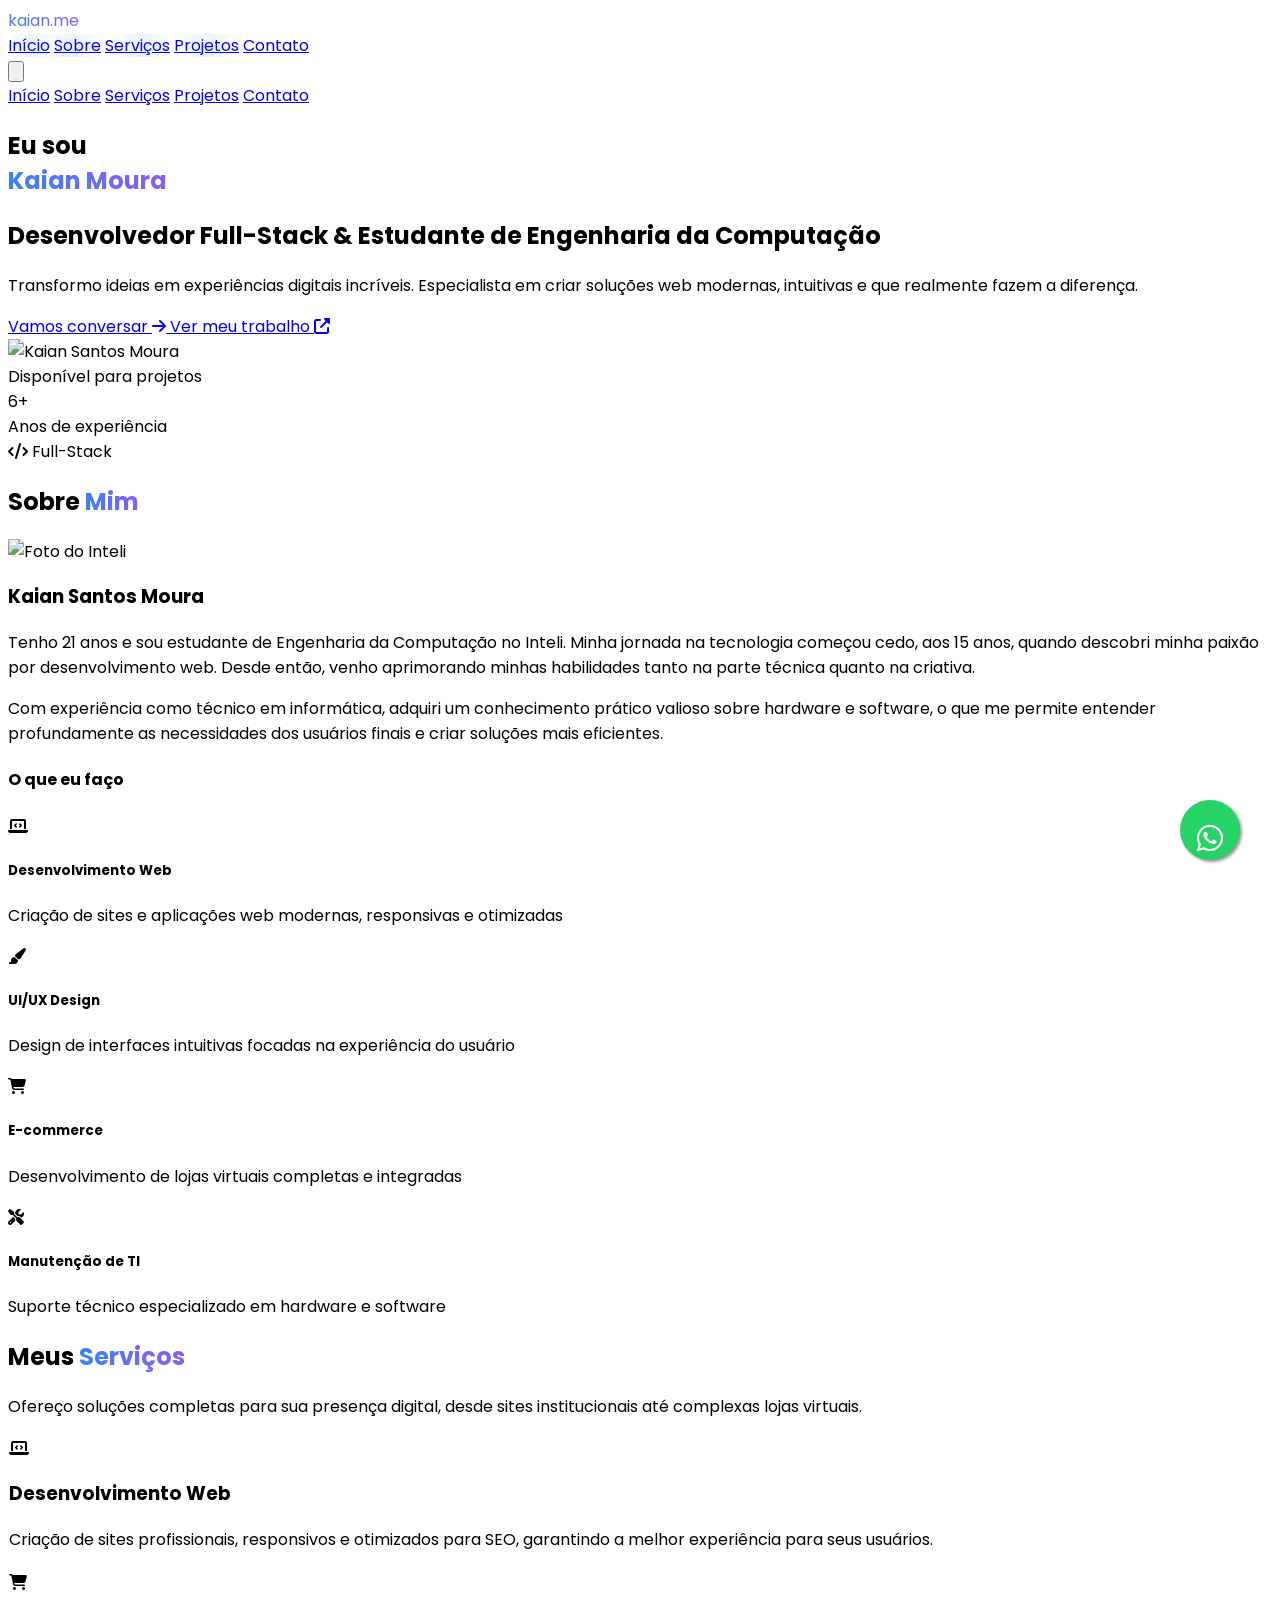
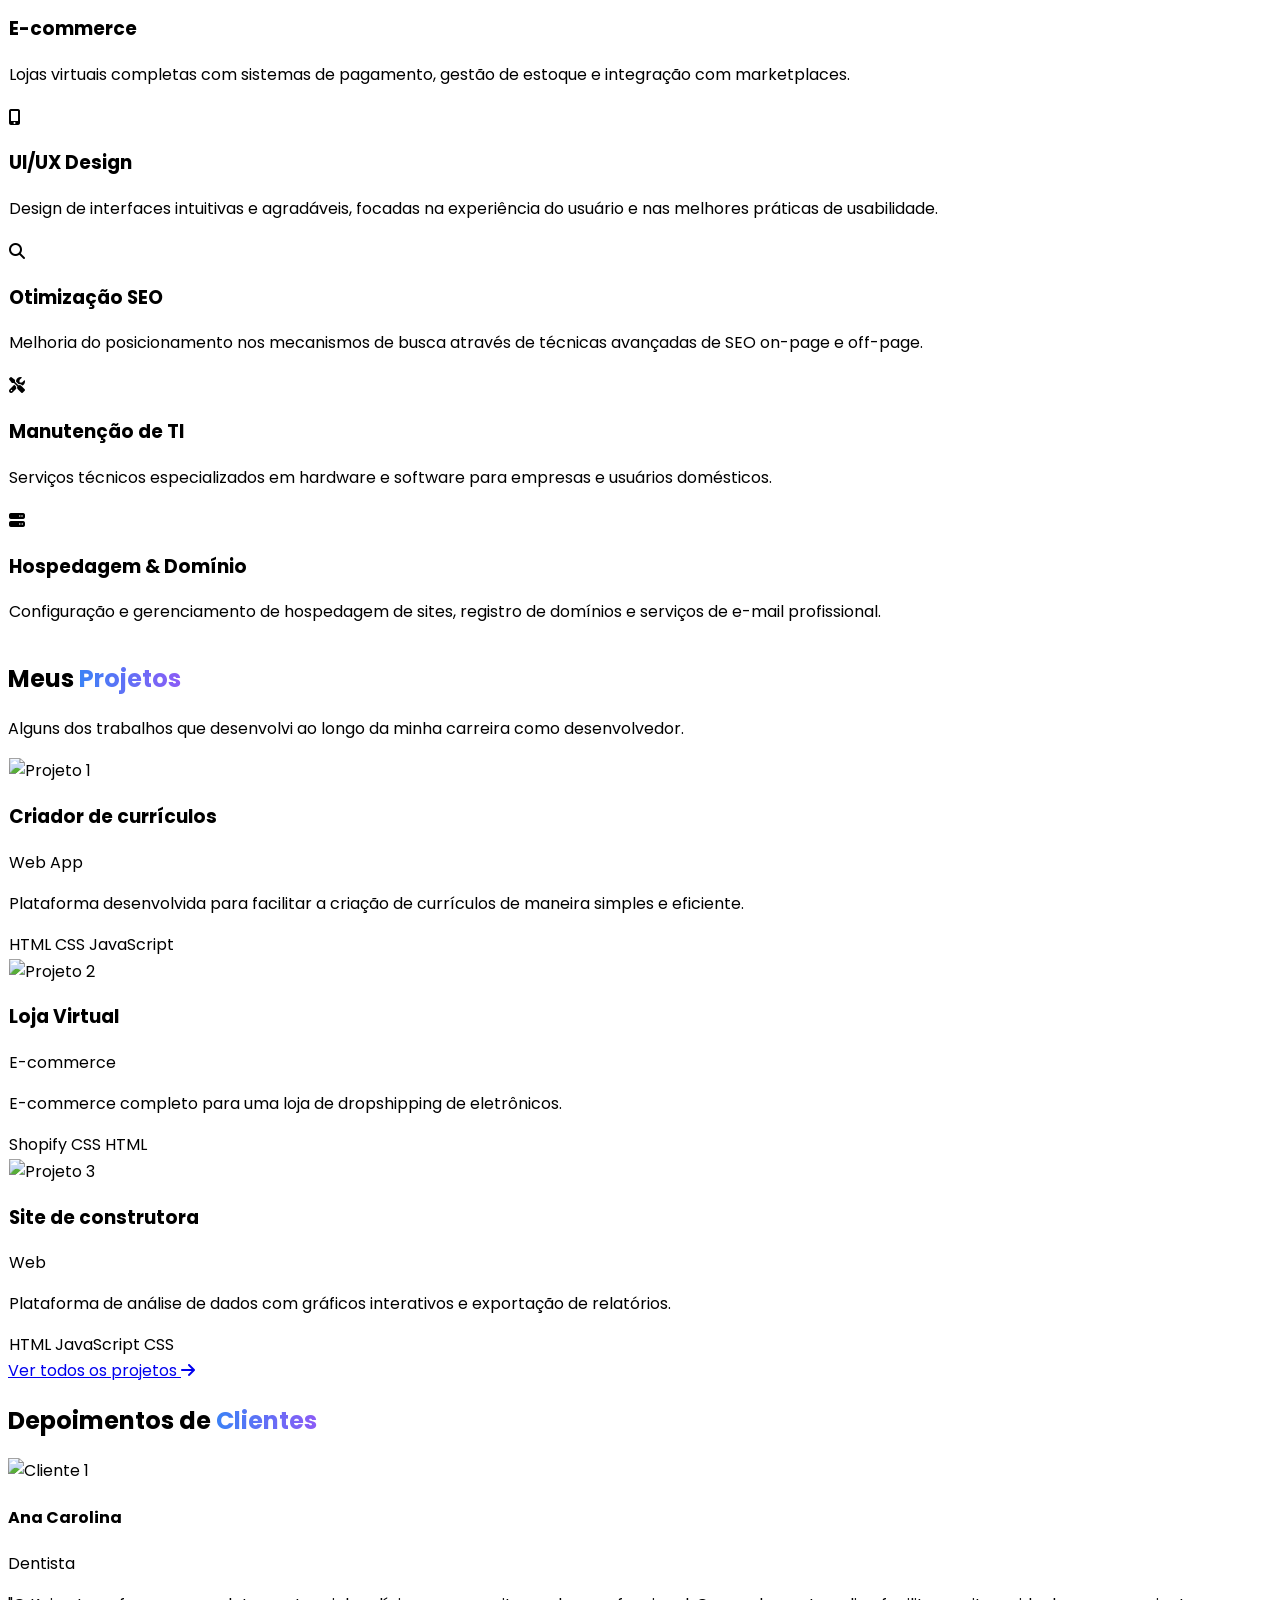
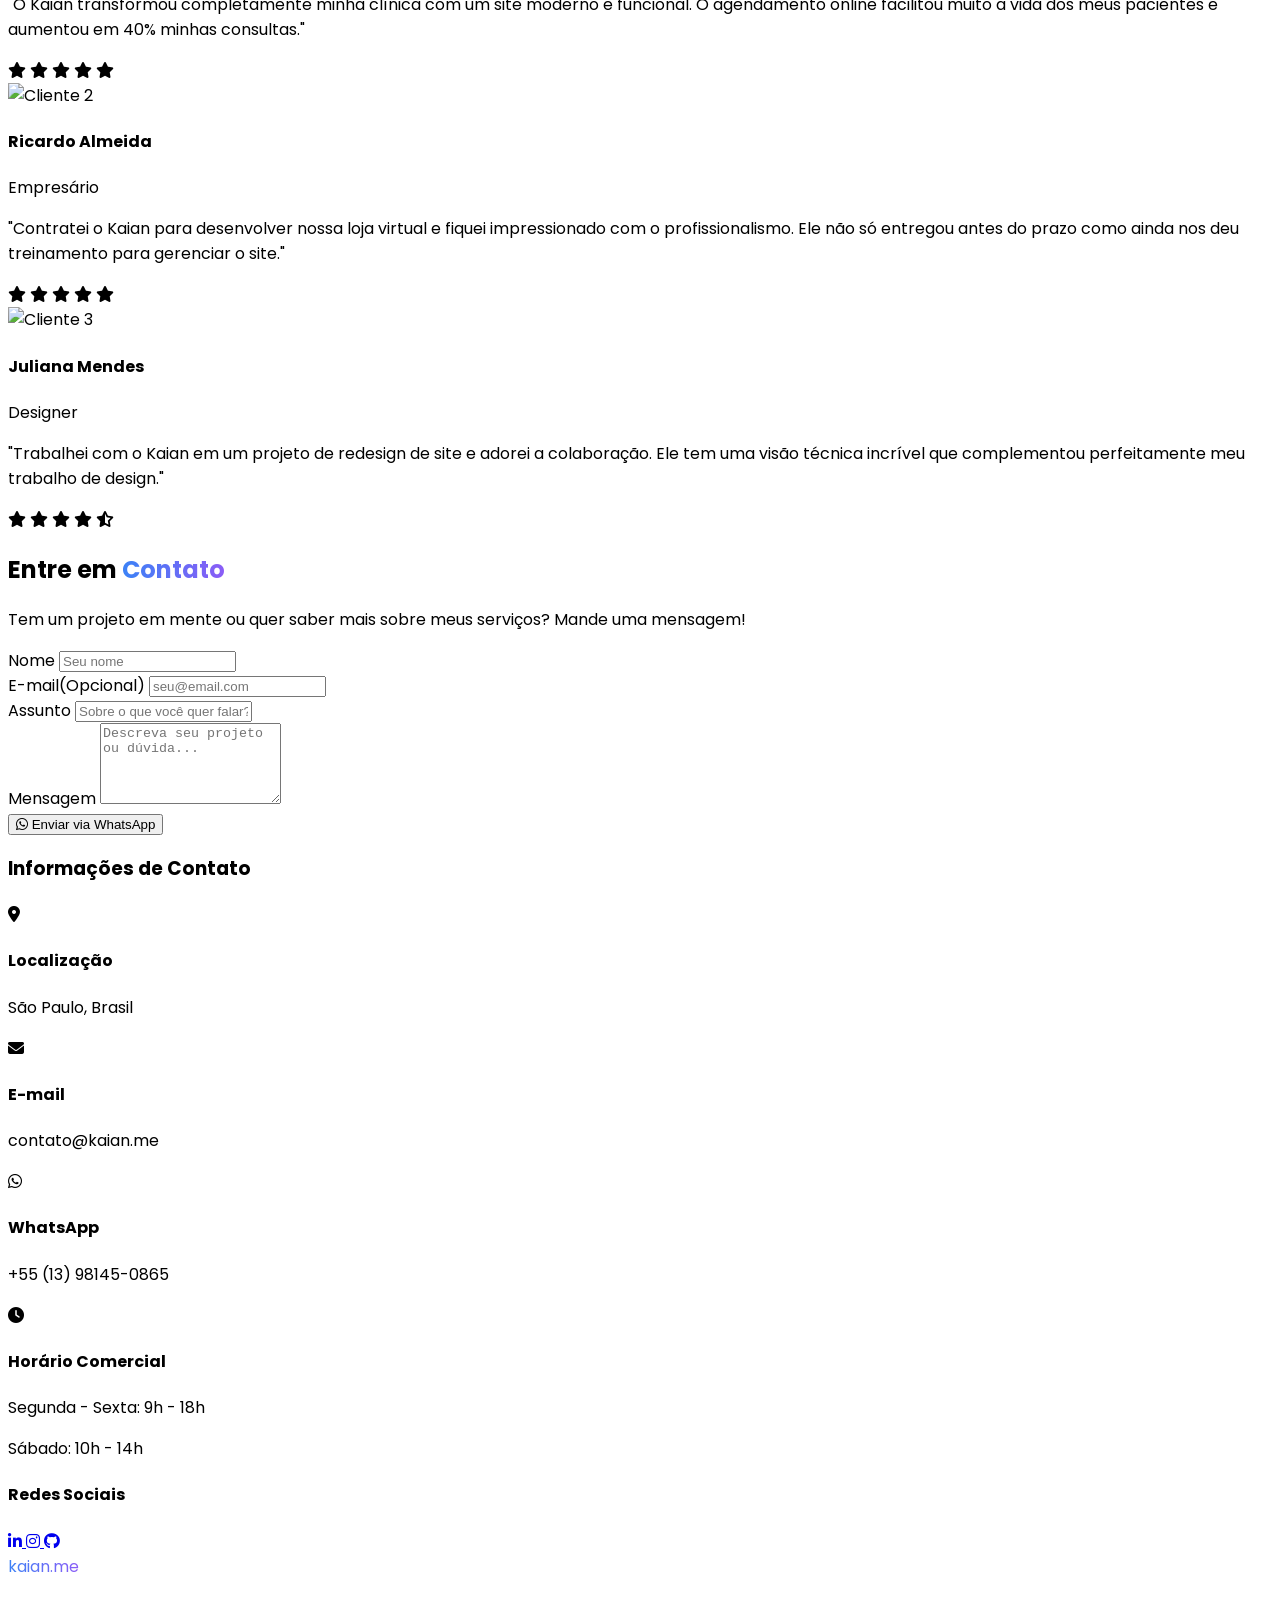
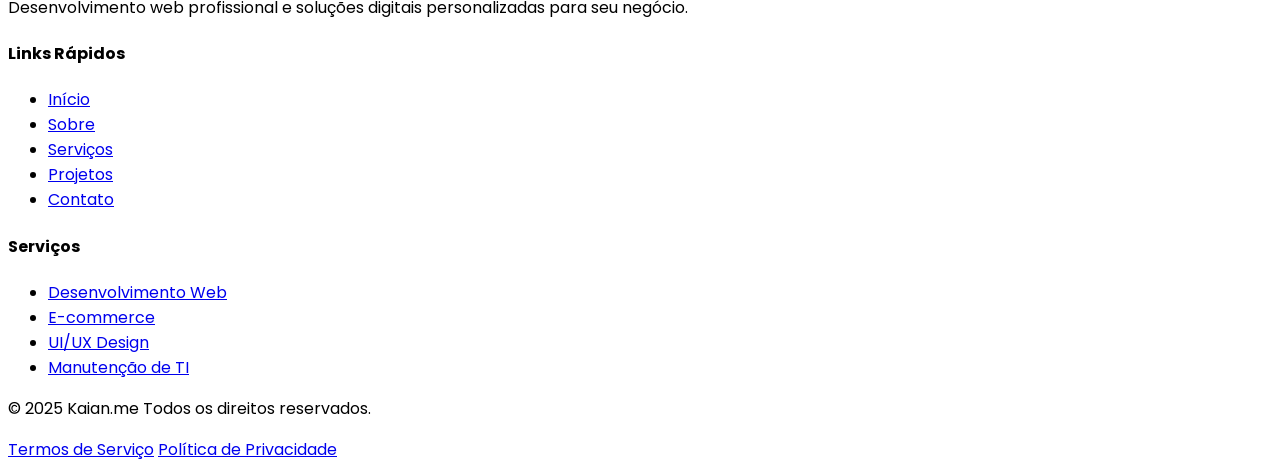
==== commit 83845474: "Qualquer coisa" ====
--- a/index.html
+++ b/index.html
@@ -5,6 +5,7 @@
     <meta name="viewport" content="width=device-width, initial-scale=1.0">
     <title>Kaian Santos Moura | Desenvolvedor & Estudante de Engenharia da Computação</title>
     <script src="https://cdn.tailwindcss.com"></script>
+    <link rel="shortcut icon" href="k.png" type="png">
     <link rel="stylesheet" href="https://cdnjs.cloudflare.com/ajax/libs/font-awesome/6.4.0/css/all.min.css">
     <style>
         @import url('https://fonts.googleapis.com/css2?family=Poppins:wght@300;400;500;600;700&display=swap');
@@ -513,14 +514,14 @@
             <div class="grid grid-cols-1 md:grid-cols-2 lg:grid-cols-3 gap-8">
                 <div class="modern-card hover-lift rounded-xl overflow-hidden shadow-md">
                     <div class="h-48 overflow-hidden">
-                        <img src="https://images.unsplash.com/photo-1551288049-bebda4e38f71?ixlib=rb-4.0.3&ixid=M3wxMjA3fDB8MHxwaG90by1wYWdlfHx8fGVufDB8fHx8fA%3D%3D&auto=format&fit=crop&w=1470&q=80" alt="Projeto 1" class="w-full h-full object-cover transition duration-500 hover:scale-110">
+                        <img src="https://res.cloudinary.com/dhlzexsce/image/upload/v1752611836/Captura_de_tela_de_2025-07-15_17-36-49_psoxjv.png" alt="Projeto 1" class="w-full h-full object-cover transition duration-500 hover:scale-110">
                     </div>
                     <div class="p-6">
                         <div class="flex justify-between items-center mb-2">
-                            <h3 class="text-xl font-semibold">Site Institucional</h3>
-                            <span class="text-sm bg-gradient-to-r from-blue-500 to-blue-600 text-white px-3 py-1 rounded-full">Web</span>
-                        </div>
-                        <p class="text-gray-600 mb-4">Site desenvolvido para uma clínica médica com agendamento online e área do paciente.</p>
+                            <h3 class="text-xl font-semibold">Criador de currículos</h3>
+                            <span class="text-sm bg-gradient-to-r from-blue-500 to-blue-600 text-white px-3 py-1 rounded-full">Web App</span>
+                        </div>
+                        <p class="text-gray-600 mb-4">Plataforma desenvolvida para facilitar a criação de currículos de maneira simples e eficiente.</p>
                         <div class="flex space-x-2">
                             <span class="text-xs bg-gray-100 text-gray-800 px-2 py-1 rounded-full">HTML</span>
                             <span class="text-xs bg-gray-100 text-gray-800 px-2 py-1 rounded-full">CSS</span>
@@ -531,36 +532,36 @@
                 
                 <div class="modern-card hover-lift rounded-xl overflow-hidden shadow-md">
                     <div class="h-48 overflow-hidden">
-                        <img src="https://images.unsplash.com/photo-1460925895917-afdab827c52f?ixlib=rb-4.0.3&ixid=M3wxMjA3fDB8MHxwaG90by1wYWdlfHx8fGVufDB8fHx8fA%3D%3D&auto=format&fit=crop&w=1415&q=80" alt="Projeto 2" class="w-full h-full object-cover transition duration-500 hover:scale-110">
+                        <img src="https://res.cloudinary.com/dhlzexsce/image/upload/v1752611640/crick_ywmter.png" alt="Projeto 2" class="w-full h-full object-cover transition duration-500 hover:scale-110">
                     </div>
                     <div class="p-6">
                         <div class="flex justify-between items-center mb-2">
                             <h3 class="text-xl font-semibold">Loja Virtual</h3>
                             <span class="text-sm bg-gradient-to-r from-purple-500 to-purple-600 text-white px-3 py-1 rounded-full">E-commerce</span>
                         </div>
-                        <p class="text-gray-600 mb-4">E-commerce completo para uma marca de roupas com integração a marketplaces e ERP.</p>
+                        <p class="text-gray-600 mb-4">E-commerce completo para uma loja de dropshipping de eletrônicos.</p>
                         <div class="flex space-x-2">
-                            <span class="text-xs bg-gray-100 text-gray-800 px-2 py-1 rounded-full">WordPress</span>
-                            <span class="text-xs bg-gray-100 text-gray-800 px-2 py-1 rounded-full">WooCommerce</span>
-                            <span class="text-xs bg-gray-100 text-gray-800 px-2 py-1 rounded-full">PHP</span>
+                            <span class="text-xs bg-gray-100 text-gray-800 px-2 py-1 rounded-full">Shopify</span>
+                            <span class="text-xs bg-gray-100 text-gray-800 px-2 py-1 rounded-full">CSS</span>
+                            <span class="text-xs bg-gray-100 text-gray-800 px-2 py-1 rounded-full">HTML</span>
                         </div>
                     </div>
                 </div>
                 
                 <div class="modern-card hover-lift rounded-xl overflow-hidden shadow-md">
                     <div class="h-48 overflow-hidden">
-                        <img src="https://images.unsplash.com/photo-1559028012-481c04fa702d?ixlib=rb-4.0.3&ixid=M3wxMjA3fDB8MHxwaG90by1wYWdlfHx8fGVufDB8fHx8fA%3D%3D&auto=format&fit=crop&w=1636&q=80" alt="Projeto 3" class="w-full h-full object-cover transition duration-500 hover:scale-110">
+                        <img src="https://res.cloudinary.com/dhlzexsce/image/upload/v1752611921/Captura_de_tela_de_2025-07-14_19-56-10_kk7u3i.png" alt="Projeto 3" class="w-full h-full object-cover transition duration-500 hover:scale-110">
                     </div>
                     <div class="p-6">
                         <div class="flex justify-between items-center mb-2">
-                            <h3 class="text-xl font-semibold">Dashboard Analytics</h3>
-                            <span class="text-sm bg-gradient-to-r from-green-500 to-green-600 text-white px-3 py-1 rounded-full">Web App</span>
+                            <h3 class="text-xl font-semibold">Site de construtora</h3>
+                            <span class="text-sm bg-gradient-to-r from-green-500 to-green-600 text-white px-3 py-1 rounded-full">Web</span>
                         </div>
                         <p class="text-gray-600 mb-4">Plataforma de análise de dados com gráficos interativos e exportação de relatórios.</p>
                         <div class="flex space-x-2">
-                            <span class="text-xs bg-gray-100 text-gray-800 px-2 py-1 rounded-full">React</span>
-                            <span class="text-xs bg-gray-100 text-gray-800 px-2 py-1 rounded-full">Node.js</span>
-                            <span class="text-xs bg-gray-100 text-gray-800 px-2 py-1 rounded-full">MongoDB</span>
+                            <span class="text-xs bg-gray-100 text-gray-800 px-2 py-1 rounded-full">HTML</span>
+                            <span class="text-xs bg-gray-100 text-gray-800 px-2 py-1 rounded-full">JavaScript</span>
+                            <span class="text-xs bg-gray-100 text-gray-800 px-2 py-1 rounded-full">CSS</span>
                         </div>
                     </div>
                 </div>
@@ -781,7 +782,7 @@
             </div>
             
             <div class="border-t border-gray-800 mt-12 pt-8 flex flex-col md:flex-row justify-between items-center">
-                <p class="text-gray-400 text-sm">© 2023 Kaian Santos Moura. Todos os direitos reservados.</p>
+                <p class="text-gray-400 text-sm">© 2025 Kaian.me Todos os direitos reservados.</p>
                 <div class="flex space-x-6 mt-4 md:mt-0">
                     <a href="#" class="text-gray-400 hover:text-white transition duration-300">Termos de Serviço</a>
                     <a href="#" class="text-gray-400 hover:text-white transition duration-300">Política de Privacidade</a>
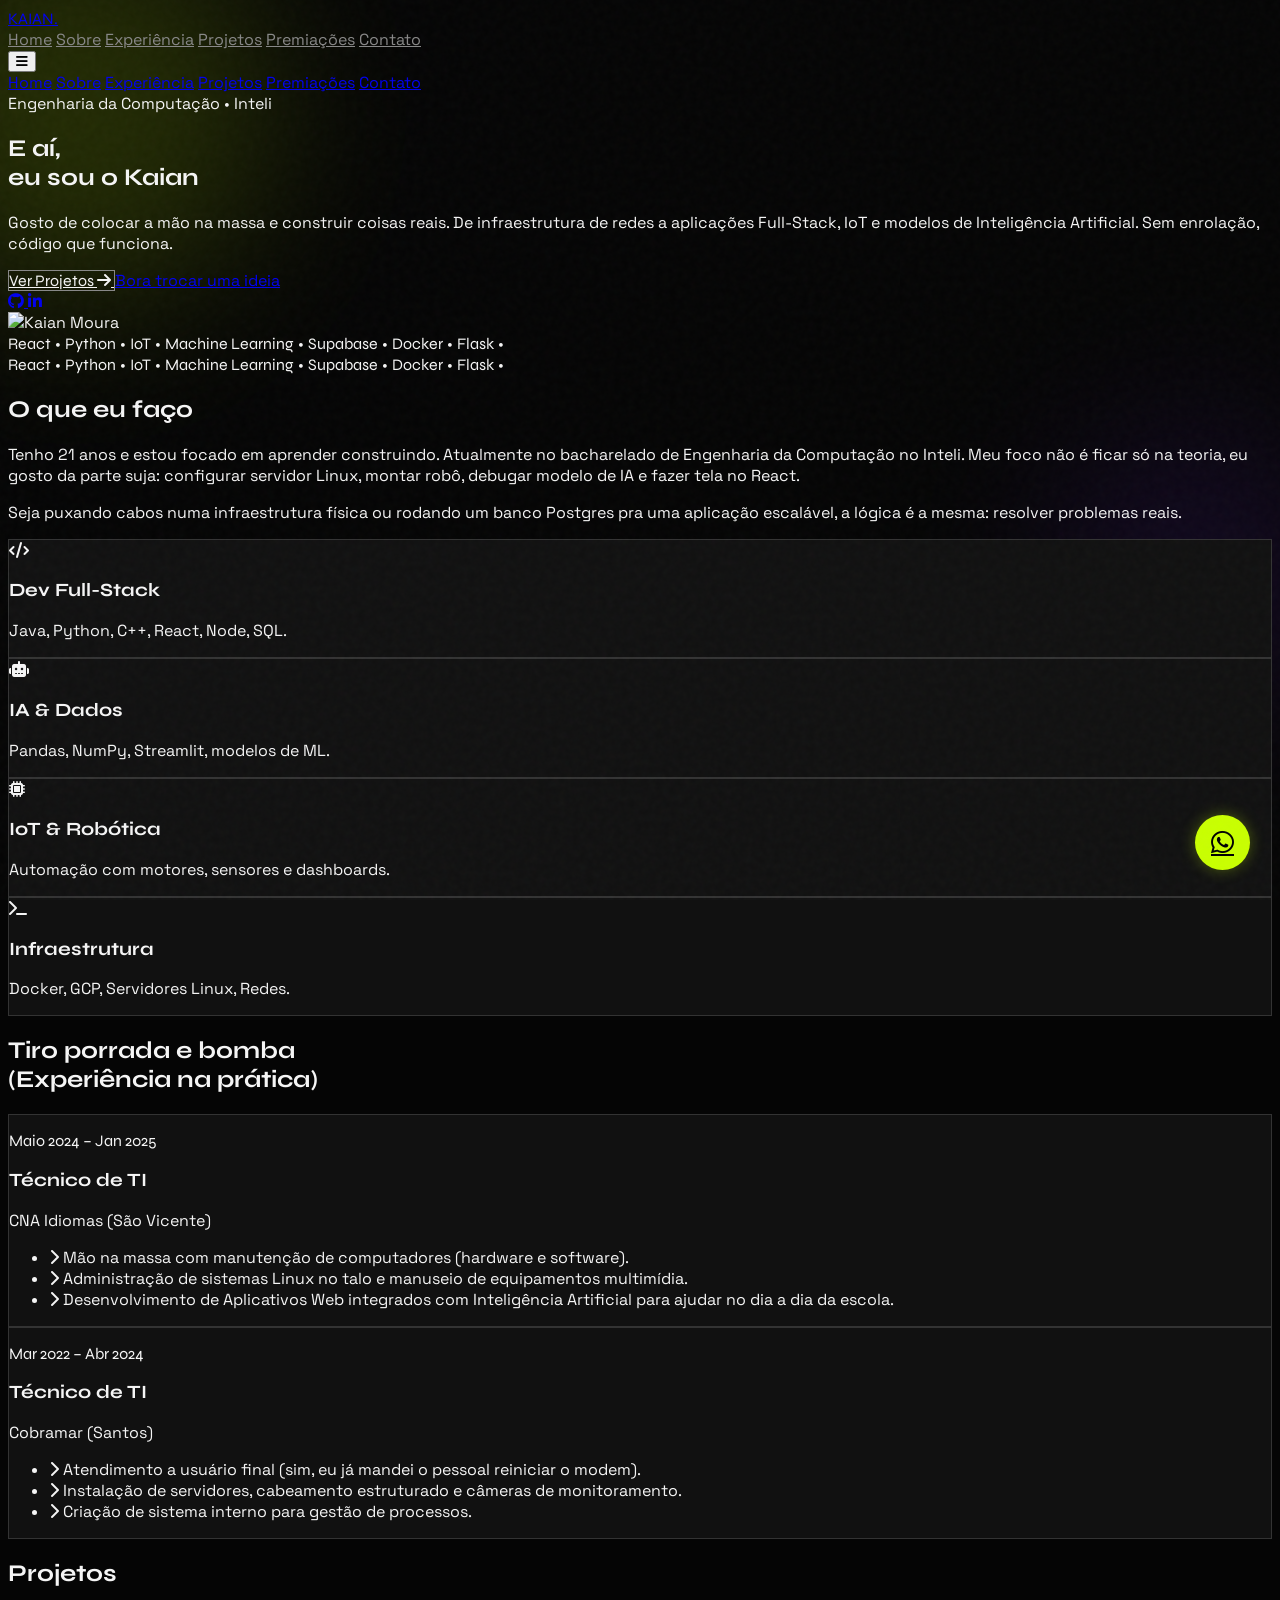
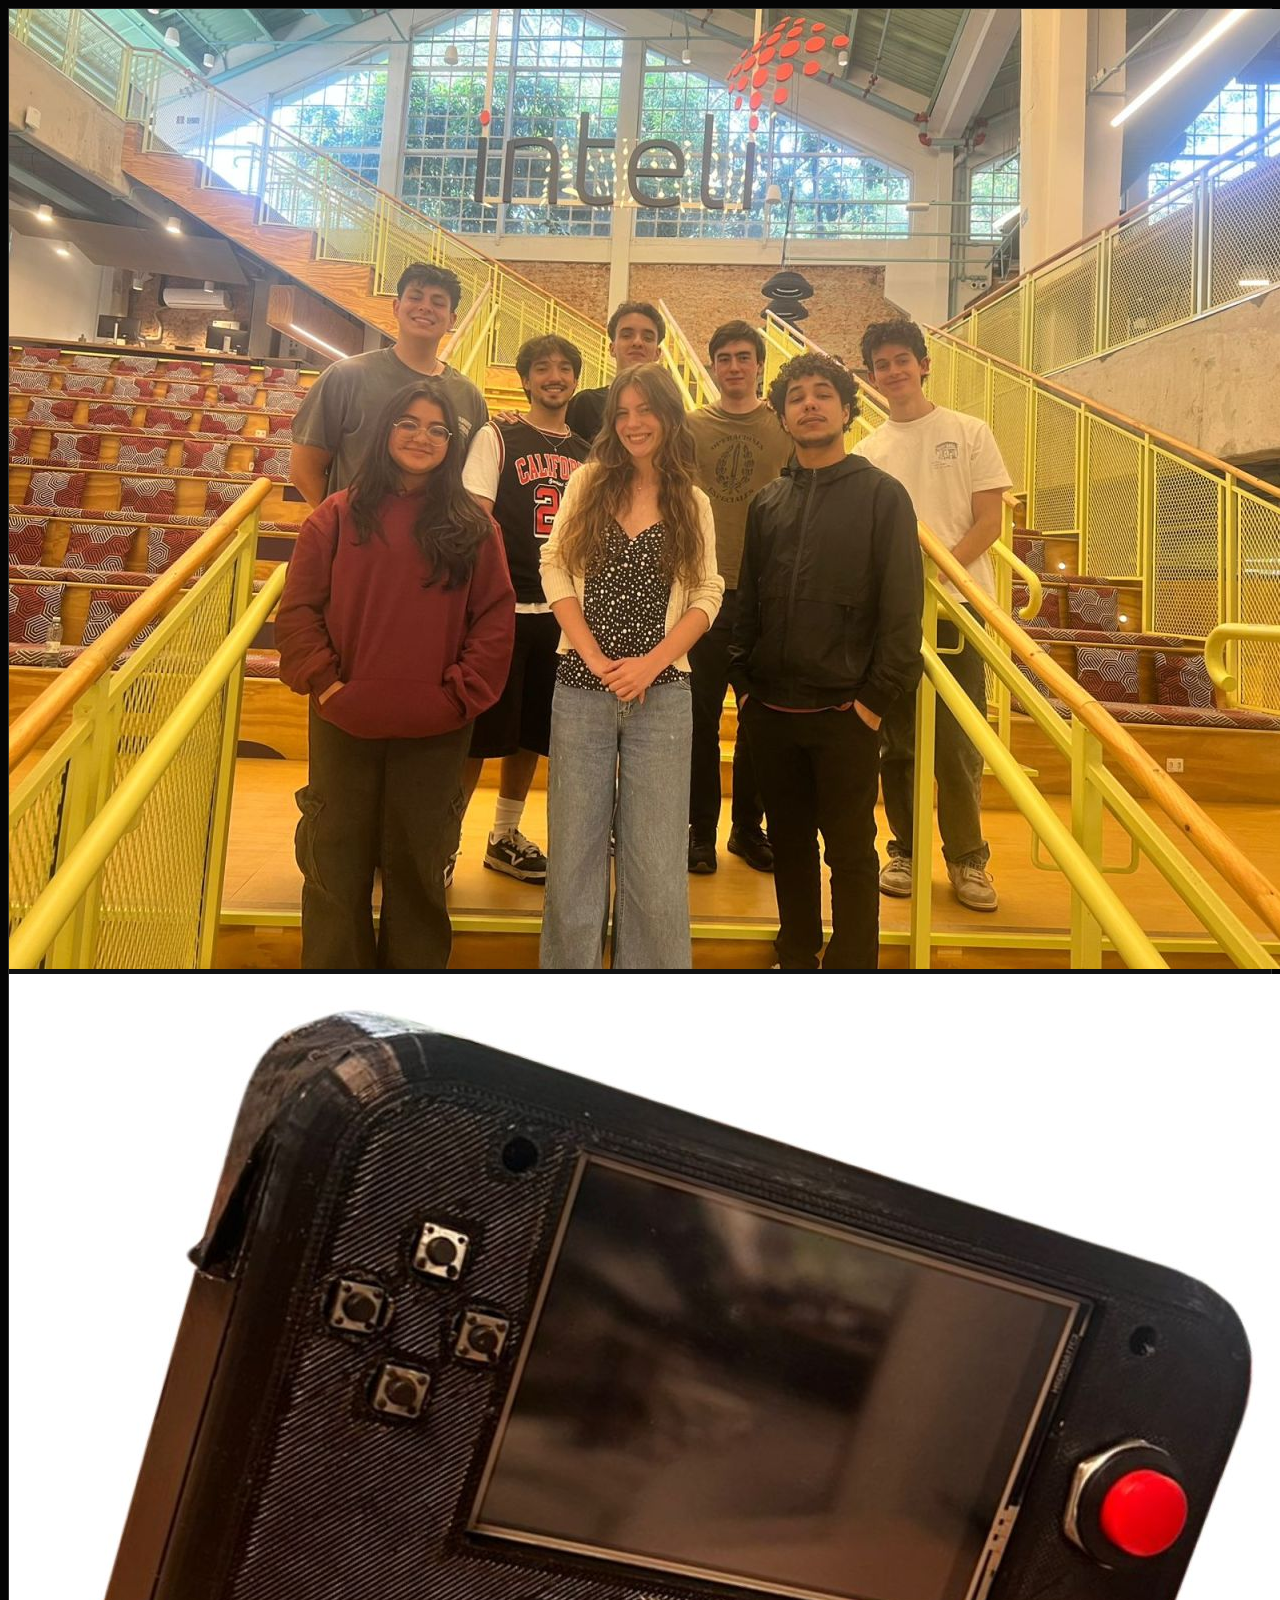
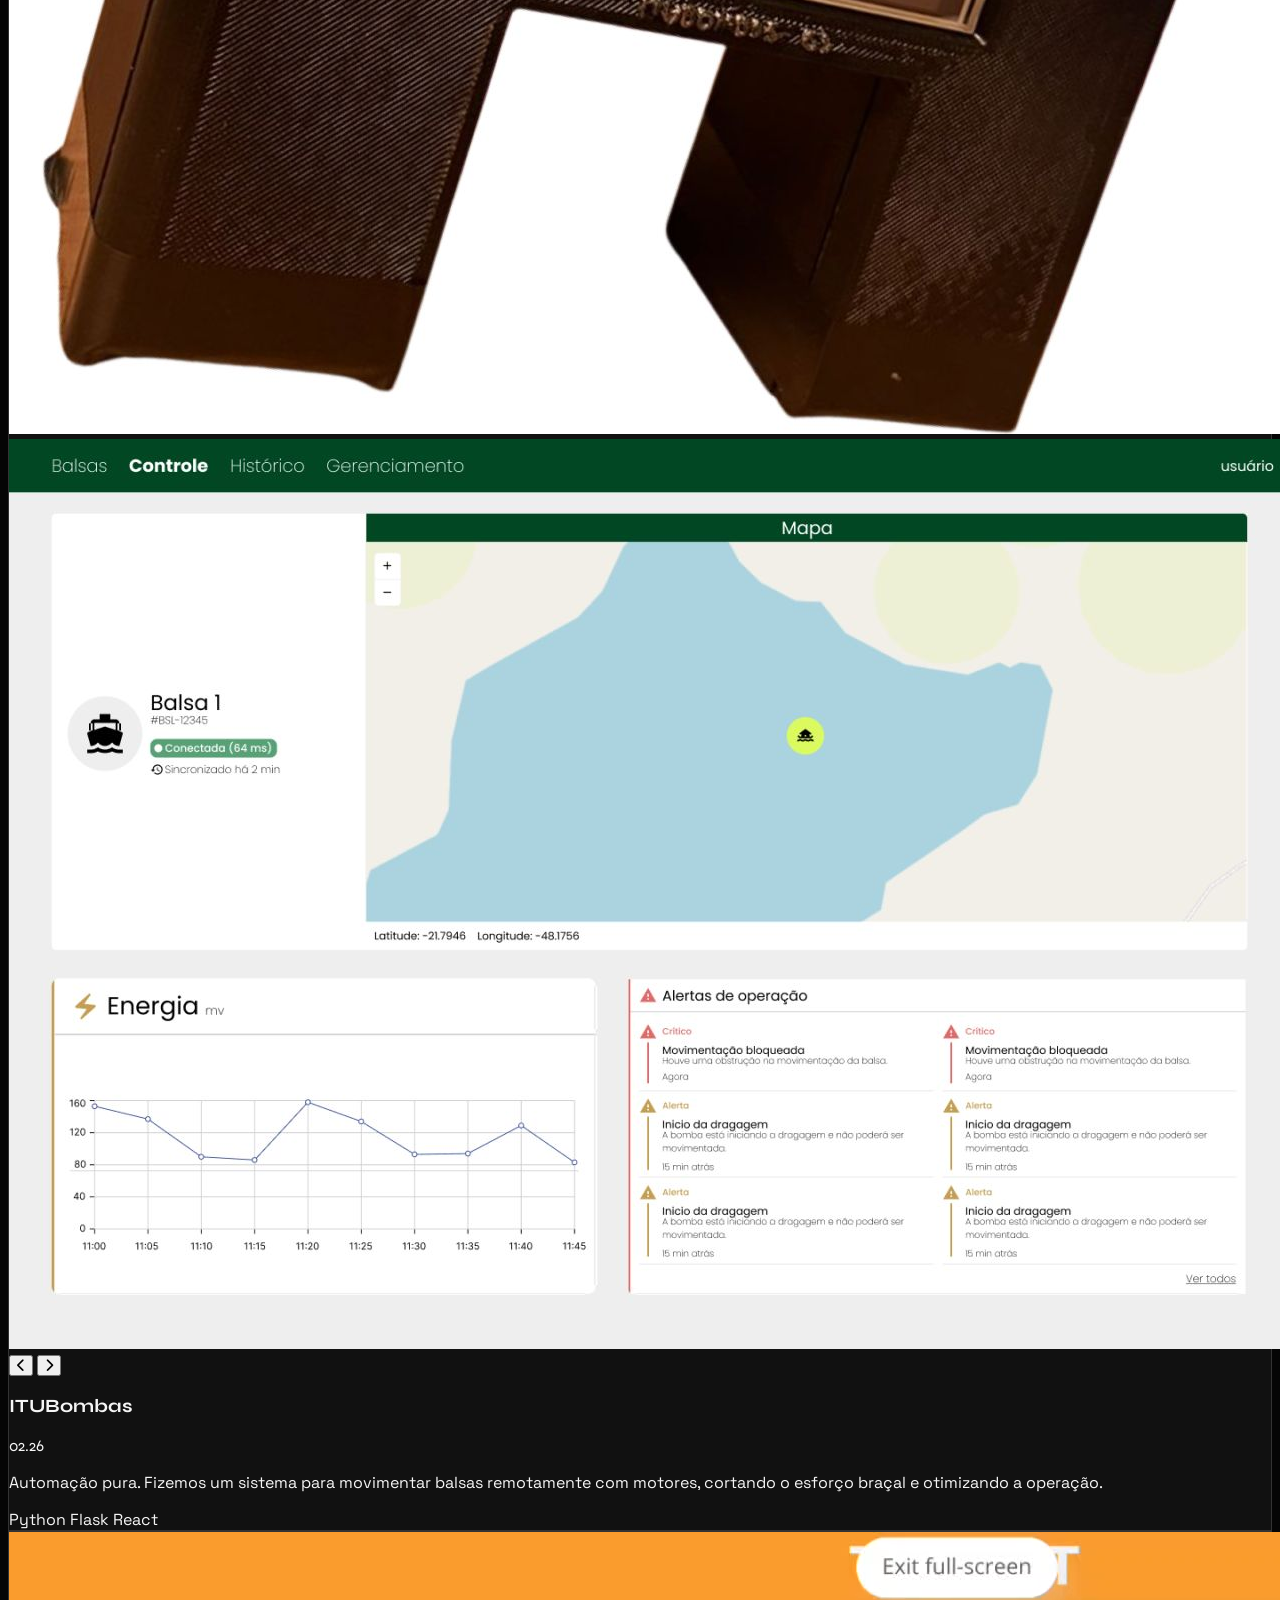
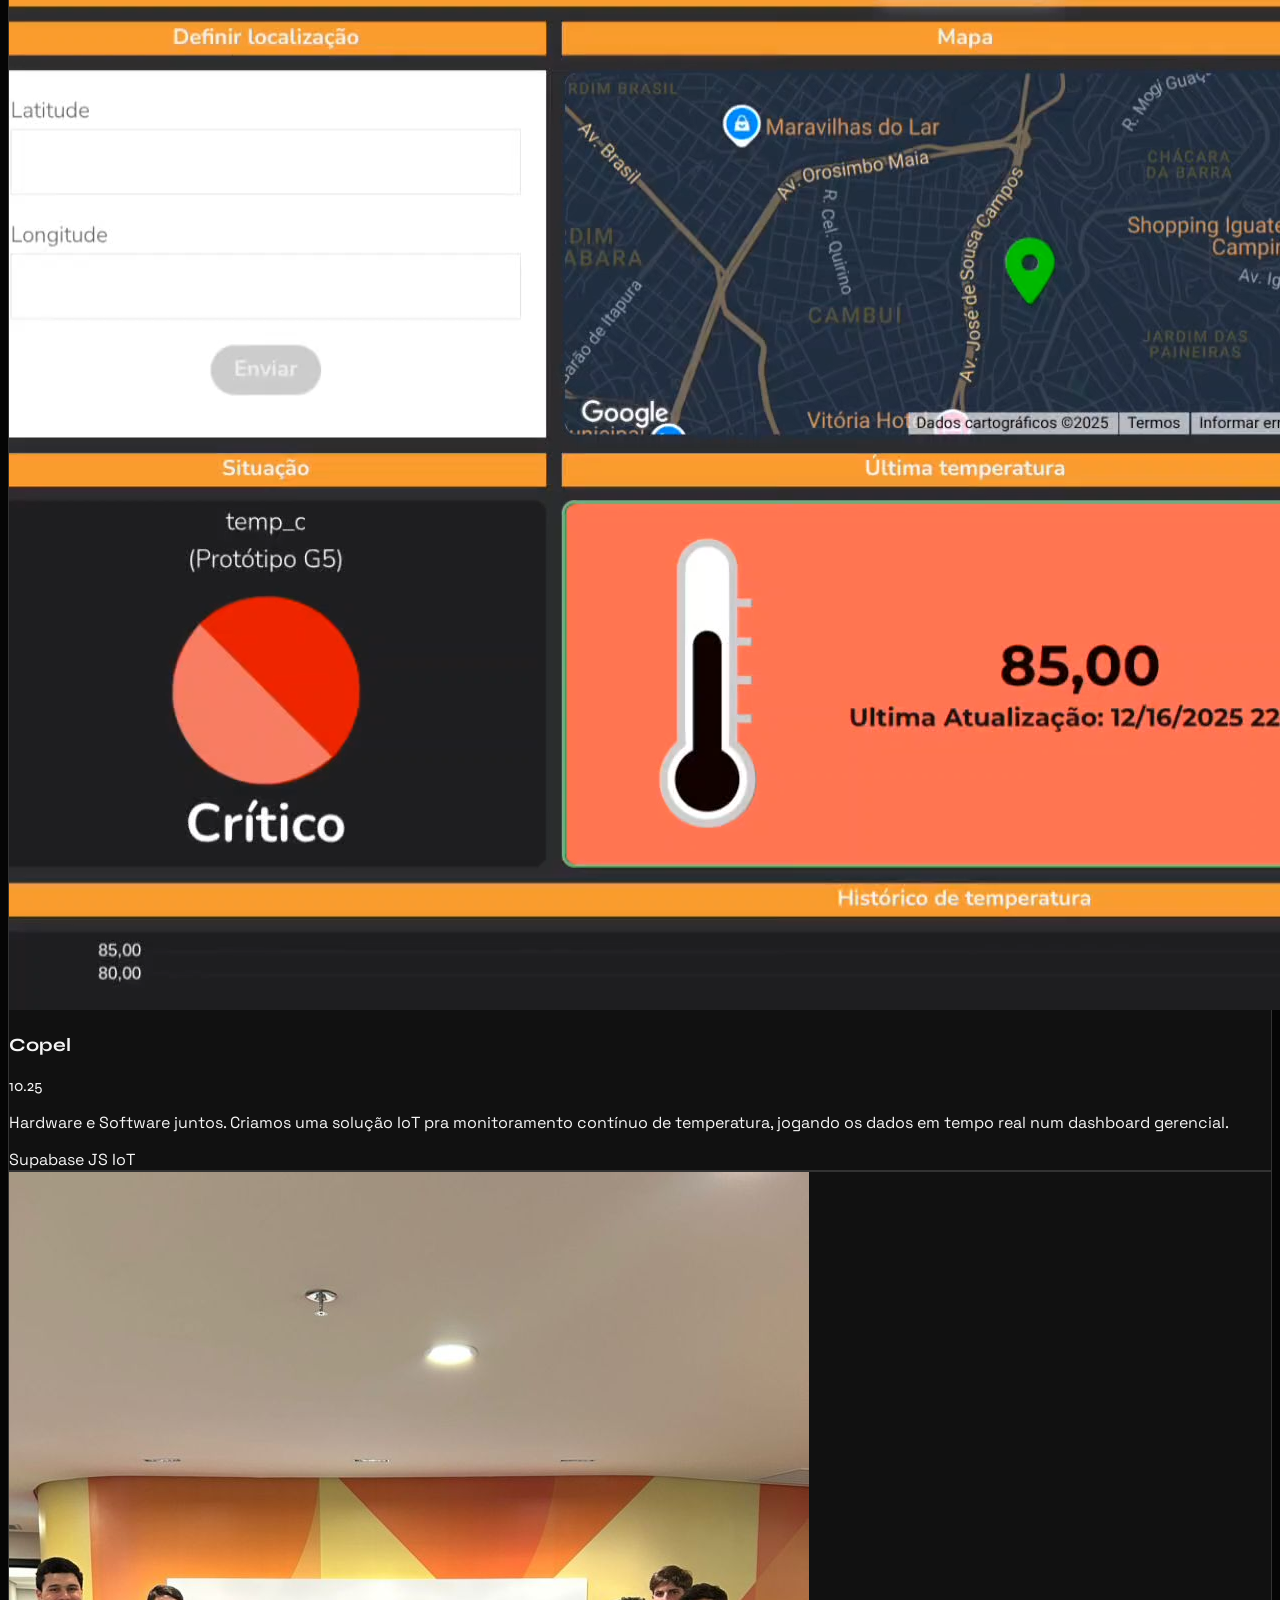
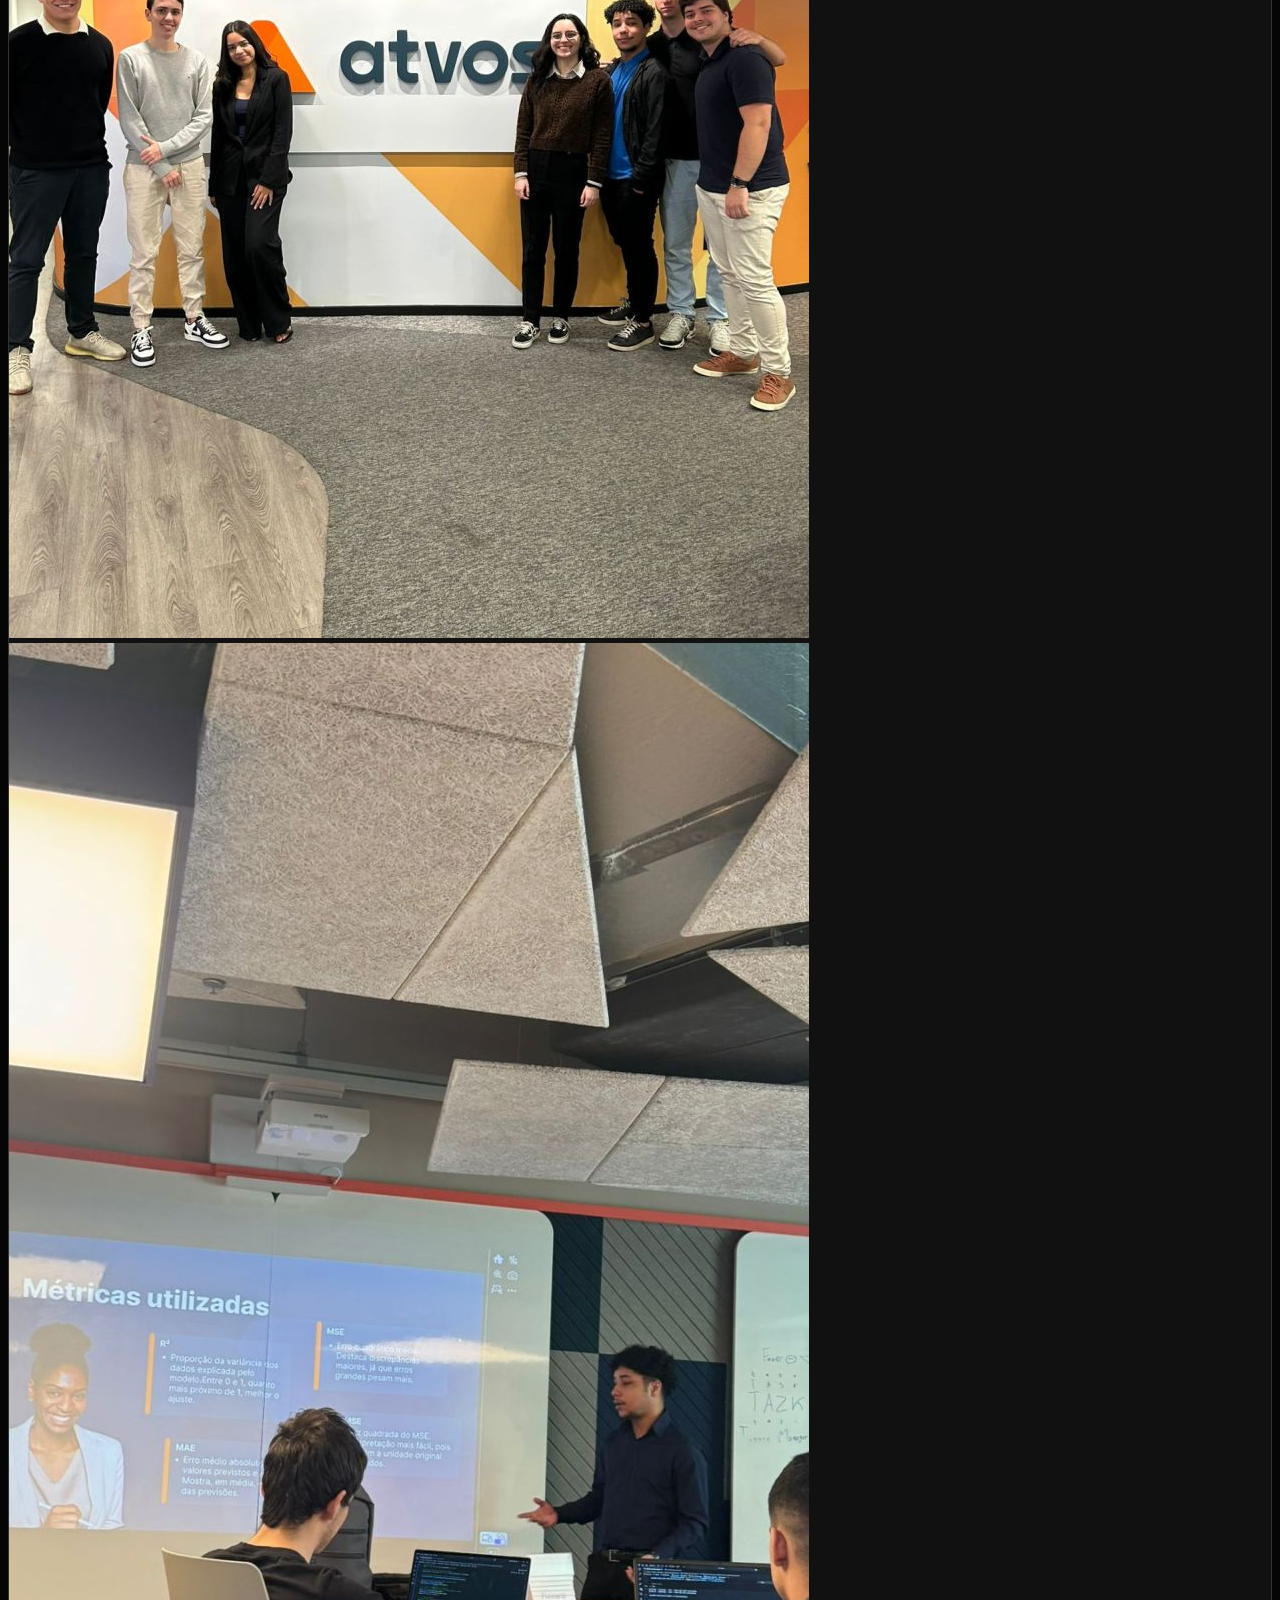
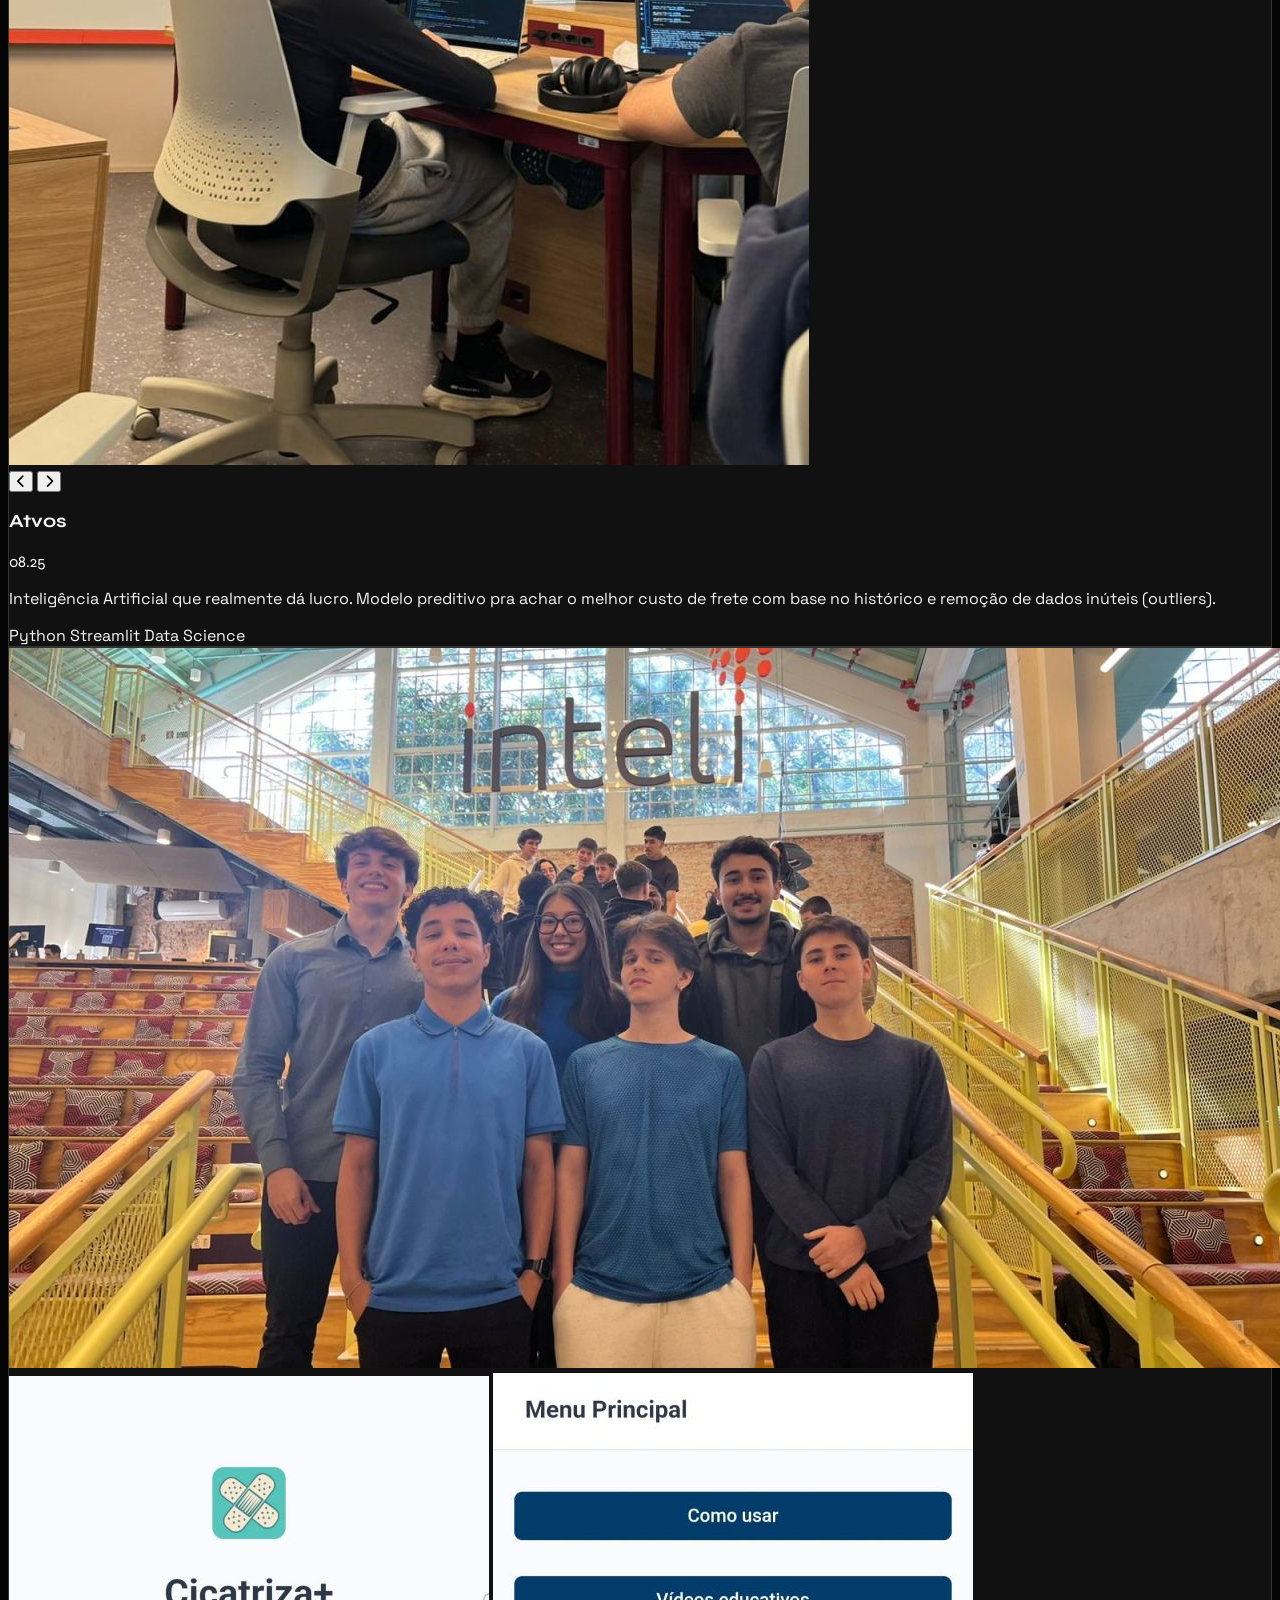
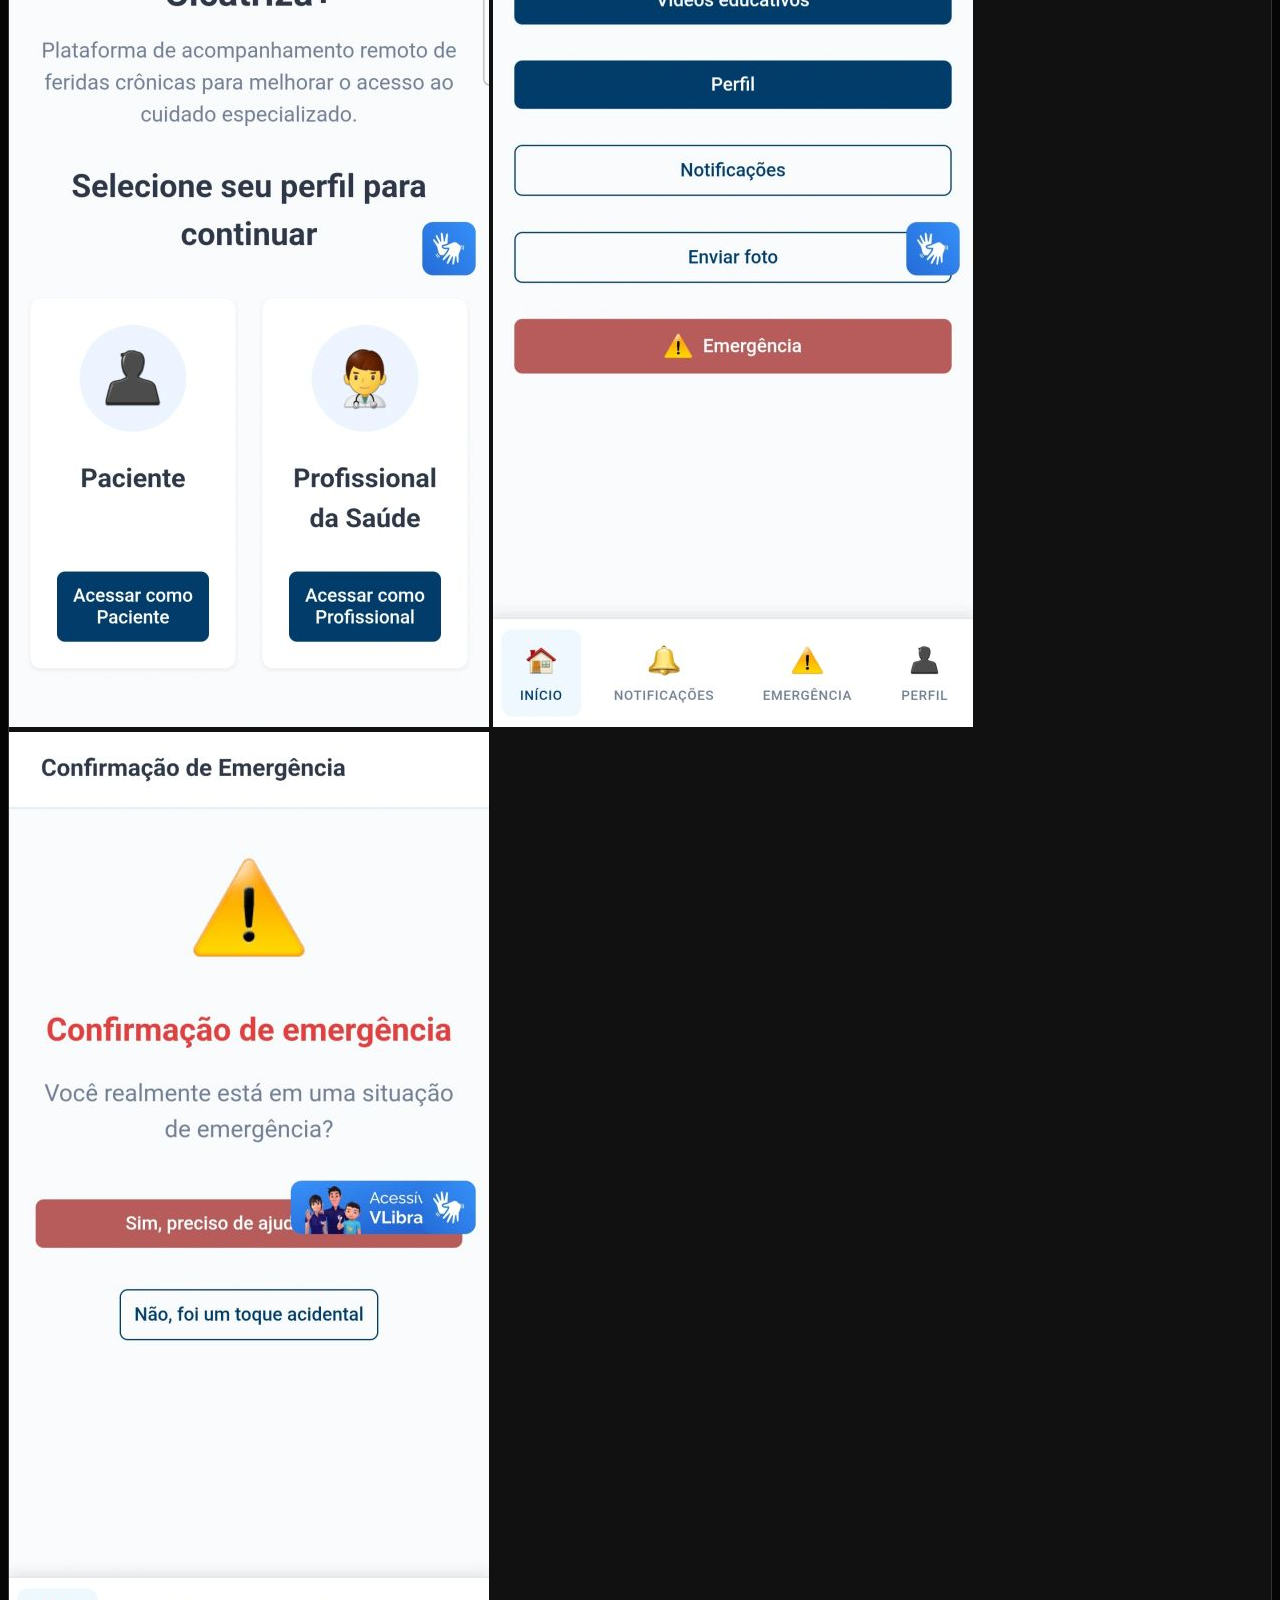
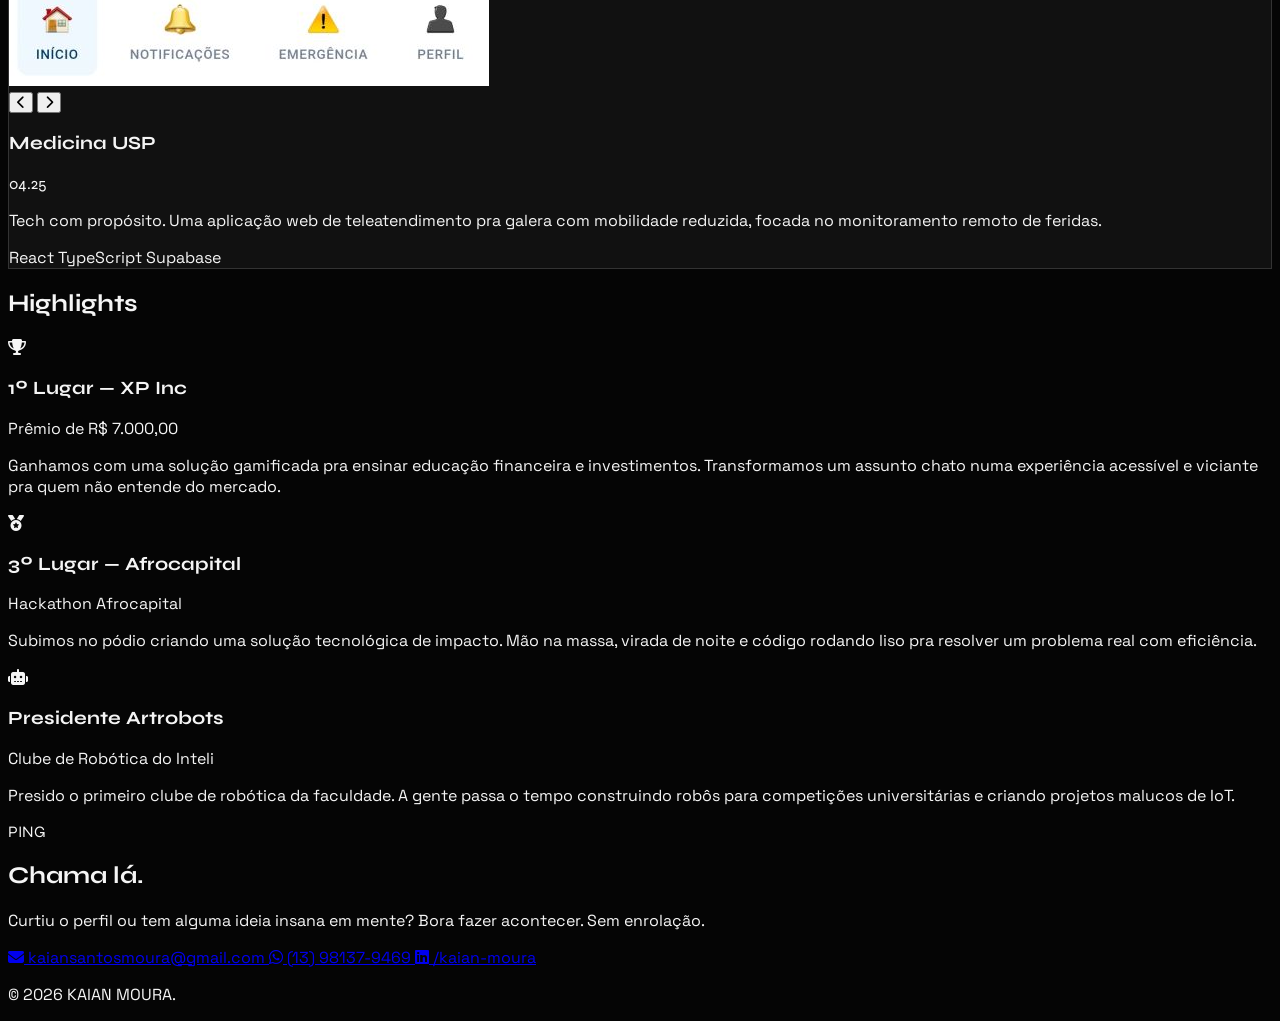
==== commit 715be300: "atualiza o site pra carai" ====
--- a/index.html
+++ b/index.html
@@ -1,369 +1,314 @@
 <!DOCTYPE html>
-<html lang="pt-BR">
+<html lang="pt-BR" class="scroll-smooth">
 <head>
     <meta charset="UTF-8">
     <meta name="viewport" content="width=device-width, initial-scale=1.0">
-    <title>Kaian Santos Moura | Desenvolvedor & Estudante de Engenharia da Computação</title>
+    <title>Kaian Moura | Desenvolvedor</title>
     <script src="https://cdn.tailwindcss.com"></script>
     <link rel="shortcut icon" href="k.png" type="png">
     <link rel="stylesheet" href="https://cdnjs.cloudflare.com/ajax/libs/font-awesome/6.4.0/css/all.min.css">
     <style>
-        @import url('https://fonts.googleapis.com/css2?family=Poppins:wght@300;400;500;600;700&display=swap');
+        @import url('https://fonts.googleapis.com/css2?family=Space+Grotesk:wght@300;400;500;600;700&family=Syne:wght@400;500;600;700;800&display=swap');
         
+        :root {
+            --bg-color: #050505;
+            --surface: #111111;
+            --surface-hover: #1a1a1a;
+            --primary: #c9ff00; /* Neon yellow/green */
+            --primary-dark: #a0cc00;
+            --text-main: #f5f5f5;
+            --text-muted: #888888;
+        }
+
         body {
-            font-family: 'Poppins', sans-serif;
-            scroll-behavior: smooth;
+            font-family: 'Space Grotesk', sans-serif;
+            background-color: var(--bg-color);
+            color: var(--text-main);
+            overflow-x: hidden;
+        }
+
+        h1, h2, h3, h4, h5, .font-syne {
+            font-family: 'Syne', sans-serif;
+        }
+
+        /* Custom Scrollbar */
+        ::-webkit-scrollbar {
+            width: 8px;
+        }
+        ::-webkit-scrollbar-track {
+            background: var(--bg-color);
+        }
+        ::-webkit-scrollbar-thumb {
+            background: #333;
+            border-radius: 4px;
+        }
+        ::-webkit-scrollbar-thumb:hover {
+            background: var(--primary);
+        }
+
+        /* Glitch effect on hover */
+        .glitch-hover {
+            position: relative;
+        }
+        .glitch-hover:hover::before {
+            content: attr(data-text);
+            position: absolute;
+            left: -2px;
+            text-shadow: 2px 0 red;
+            top: 0;
+            color: var(--text-main);
+            background: var(--bg-color);
+            overflow: hidden;
+            animation: noise-anim 0.2s infinite linear alternate-reverse;
+        }
+        .glitch-hover:hover::after {
+            content: attr(data-text);
+            position: absolute;
+            left: 2px;
+            text-shadow: -2px 0 blue;
+            top: 0;
+            color: var(--text-main);
+            background: var(--bg-color);
+            overflow: hidden;
+            animation: noise-anim-2 0.2s infinite linear alternate-reverse;
+        }
+
+        @keyframes noise-anim {
+            0% { clip-path: inset(20% 0 80% 0); }
+            20% { clip-path: inset(60% 0 10% 0); }
+            40% { clip-path: inset(40% 0 50% 0); }
+            60% { clip-path: inset(80% 0 5% 0); }
+            80% { clip-path: inset(10% 0 60% 0); }
+            100% { clip-path: inset(30% 0 20% 0); }
+        }
+
+        @keyframes noise-anim-2 {
+            0% { clip-path: inset(10% 0 60% 0); }
+            20% { clip-path: inset(30% 0 20% 0); }
+            40% { clip-path: inset(70% 0 10% 0); }
+            60% { clip-path: inset(20% 0 50% 0); }
+            80% { clip-path: inset(80% 0 5% 0); }
+            100% { clip-path: inset(40% 0 40% 0); }
+        }
+
+        /* Abstract blobs */
+        .blob {
+            position: absolute;
+            filter: blur(80px);
+            z-index: -1;
+            opacity: 0.15;
+            border-radius: 50%;
+            animation: drift 20s infinite alternate;
         }
         
-        @keyframes gradient {
-            0% { background-position: 0% 50%; }
-            50% { background-position: 100% 50%; }
-            100% { background-position: 0% 50%; }
+        .blob-1 {
+            width: 400px;
+            height: 400px;
+            background: var(--primary);
+            top: -10%;
+            left: -10%;
         }
         
-        @keyframes float {
-            0%, 100% { transform: translateY(0px); }
-            50% { transform: translateY(-10px); }
-        }
-        
-        @keyframes fadeIn {
-            from { opacity: 0; transform: translateY(20px); }
-            to { opacity: 1; transform: translateY(0); }
-        }
-        
-        @keyframes slideInLeft {
-            from { opacity: 0; transform: translateX(-50px); }
-            to { opacity: 1; transform: translateX(0); }
-        }
-        
-        @keyframes slideInRight {
-            from { opacity: 0; transform: translateX(50px); }
-            to { opacity: 1; transform: translateX(0); }
-        }
-        
-        @keyframes scaleIn {
-            from { opacity: 0; transform: scale(0.8); }
-            to { opacity: 1; transform: scale(1); }
-        }
-        
-        @keyframes shimmer {
-            0% { background-position: -200% 0; }
-            100% { background-position: 200% 0; }
-        }
-        
-        .animate-gradient {
-            background: linear-gradient(-45deg, #3b82f6, #8b5cf6, #ec4899, #06b6d4);
-            background-size: 400% 400%;
-            animation: gradient 3s ease infinite;
-            -webkit-background-clip: text;
-            background-clip: text;
-            color: transparent;
-        }
-        
-        .animate-float {
-            animation: float 3s ease-in-out infinite;
-        }
-        
-        .animate-fade-in {
-            animation: fadeIn 1s ease-out;
-        }
-        
-        .animate-slide-in-left {
-            animation: slideInLeft 0.8s ease-out;
-        }
-        
-        .animate-slide-in-right {
-            animation: slideInRight 0.8s ease-out;
-        }
-        
-        .animate-scale-in {
-            animation: scaleIn 0.6s ease-out;
-        }
-        
-        .hover-lift {
-            transition: all 0.3s cubic-bezier(0.4, 0, 0.2, 1);
-        }
-        
-        .hover-lift:hover {
-            transform: translateY(-8px);
-            box-shadow: 0 25px 50px -12px rgba(0, 0, 0, 0.25);
-        }
-        
-        .hover-glow:hover {
-            box-shadow: 0 0 30px rgba(59, 130, 246, 0.5);
-        }
-        
-        .gradient-text {
-            background: linear-gradient(90deg, #3b82f6, #8b5cf6);
-            -webkit-background-clip: text;
-            background-clip: text;
-            color: transparent;
-        }
-        
-        .gradient-border {
-            position: relative;
-            background: linear-gradient(45deg, #3b82f6, #8b5cf6, #ec4899);
-            padding: 2px;
-            border-radius: 12px;
-        }
-        
-        .gradient-border::before {
-            content: '';
-            position: absolute;
-            inset: 2px;
-            background: white;
-            border-radius: 10px;
-            z-index: -1;
-        }
-        
-        .shimmer {
-            background: linear-gradient(90deg, transparent, rgba(255,255,255,0.4), transparent);
-            background-size: 200% 100%;
-            animation: shimmer 2s infinite;
-        }
-        
-        .nav-link {
+        .blob-2 {
+            width: 300px;
+            height: 300px;
+            background: #5b21b6;
+            bottom: 20%;
+            right: -5%;
+            animation-delay: -5s;
+        }
+
+        @keyframes drift {
+            0% { transform: translate(0, 0) scale(1); }
+            100% { transform: translate(100px, 50px) scale(1.2); }
+        }
+
+        /* Cards and buttons */
+        .brutal-card {
+            background: var(--surface);
+            border: 1px solid #333;
+            transition: all 0.3s cubic-bezier(0.25, 0.46, 0.45, 0.94);
+        }
+
+        .brutal-card:hover {
+            border-color: var(--primary);
+            transform: translateY(-5px);
+            box-shadow: 0 10px 30px -10px rgba(201, 255, 0, 0.1);
+        }
+
+        .brutal-btn {
+            background: transparent;
+            border: 1px solid var(--text-muted);
+            color: var(--text-main);
+            transition: all 0.3s ease;
             position: relative;
             overflow: hidden;
-        }
-        
-        .nav-link::before {
+            z-index: 1;
+        }
+
+        .brutal-btn::before {
             content: '';
             position: absolute;
             top: 0;
-            left: -100%;
+            left: 0;
             width: 100%;
             height: 100%;
-            background: linear-gradient(90deg, transparent, rgba(59, 130, 246, 0.1), transparent);
-            transition: left 0.5s;
-        }
-        
-        .nav-link:hover::before {
-            left: 100%;
-        }
-        
+            background: var(--primary);
+            z-index: -1;
+            transform: scaleX(0);
+            transform-origin: right;
+            transition: transform 0.3s ease;
+        }
+
+        .brutal-btn:hover {
+            border-color: var(--primary);
+            color: #000;
+        }
+
+        .brutal-btn:hover::before {
+            transform: scaleX(1);
+            transform-origin: left;
+        }
+
+        /* Nav links */
+        .nav-link {
+            position: relative;
+            color: var(--text-muted);
+            transition: color 0.3s;
+        }
+        .nav-link:hover {
+            color: var(--text-main);
+        }
         .nav-link::after {
             content: '';
             position: absolute;
             width: 0;
-            height: 2px;
-            bottom: -2px;
-            left: 50%;
-            background: linear-gradient(90deg, #3b82f6, #8b5cf6);
-            transition: all 0.3s ease;
-            transform: translateX(-50%);
-        }
-        
+            height: 1px;
+            bottom: -4px;
+            left: 0;
+            background-color: var(--primary);
+            transition: width 0.3s ease;
+        }
         .nav-link:hover::after {
             width: 100%;
         }
-        
-        .modern-card {
-            background: rgba(255, 255, 255, 0.8);
-            backdrop-filter: blur(10px);
-            border: 1px solid rgba(255, 255, 255, 0.2);
-            transition: all 0.3s cubic-bezier(0.4, 0, 0.2, 1);
-        }
-        
-        .modern-card:hover {
-            background: rgba(255, 255, 255, 0.95);
-            transform: translateY(-5px) scale(1.02);
-            box-shadow: 0 20px 40px rgba(0, 0, 0, 0.1);
-        }
-        
-        .btn-modern {
-            position: relative;
-            overflow: hidden;
-            transition: all 0.3s ease;
-        }
-        
-        .btn-modern::before {
-            content: '';
-            position: absolute;
-            top: 0;
-            left: -100%;
-            width: 100%;
-            height: 100%;
-            background: linear-gradient(90deg, transparent, rgba(255,255,255,0.2), transparent);
-            transition: left 0.5s;
-        }
-        
-        .btn-modern:hover::before {
-            left: 100%;
-        }
-        
-        .parallax {
-            transform: translateZ(0);
-            transition: transform 0.1s ease-out;
-        }
-        
-        @media (max-width: 768px) {
-            .animate-gradient {
-                font-size: 2.5rem;
-            }
-            
-            .hover-lift:hover {
-                transform: translateY(-4px);
-            }
-        }
-        
-        .scroll-reveal {
-            opacity: 0;
-            transform: translateY(50px);
-            transition: all 0.8s ease;
-        }
-        
-        .scroll-reveal.revealed {
-            opacity: 1;
-            transform: translateY(0);
-        }
-        
-        .loading-skeleton {
-            background: linear-gradient(90deg, #f0f0f0 25%, #e0e0e0 50%, #f0f0f0 75%);
-            background-size: 200% 100%;
-            animation: shimmer 1.5s infinite;
-        }
 
         .whatsapp-float {
             position: fixed;
-            width: 60px;
-            height: 60px;
-            bottom: 40px;
-            right: 40px;
-            background-color: #25d366;
-            color: #FFF;
-            border-radius: 50px;
+            width: 55px;
+            height: 55px;
+            bottom: 30px;
+            right: 30px;
+            background-color: var(--primary);
+            color: #000;
+            border-radius: 50%;
             text-align: center;
-            font-size: 30px;
-            box-shadow: 2px 2px 3px #999;
+            font-size: 26px;
             z-index: 100;
-            transition: all 0.3s ease;
             display: flex;
             align-items: center;
             justify-content: center;
-            text-decoration: none;
+            transition: all 0.3s ease;
+            box-shadow: 0 0 15px rgba(201, 255, 0, 0.3);
         }
 
         .whatsapp-float:hover {
-            background-color: #128c7e;
-            transform: scale(1.1);
-            box-shadow: 0 0 20px rgba(37, 211, 102, 0.5);
-        }
-
-        .whatsapp-float i {
-            margin-top: 16px;
-        }
-
-        @media screen and (max-width: 767px) {
-            .whatsapp-float {
-                width: 50px;
-                height: 50px;
-                bottom: 20px;
-                right: 20px;
-                font-size: 22px;
-            }
-            .whatsapp-float i {
-                margin-top: 13px;
-            }
+            transform: scale(1.1) rotate(5deg);
+            background-color: var(--text-main);
+        }
+
+        /* Grain overlay */
+        .grain {
+            position: fixed;
+            top: 0;
+            left: 0;
+            width: 100vw;
+            height: 100vh;
+            pointer-events: none;
+            z-index: 9999;
+            opacity: 0.03;
+            background-image: url("data:image/svg+xml,%3Csvg viewBox='0 0 200 200' xmlns='http://www.w3.org/2000/svg'%3E%3Cfilter id='noiseFilter'%3E%3CfeTurbulence type='fractalNoise' baseFrequency='0.65' numOctaves='3' stitchTiles='stitch'/%3E%3C/filter%3E%3Crect width='100%25' height='100%25' filter='url(%23noiseFilter)'/%3E%3C/svg%3E");
         }
     </style>
 </head>
-<body class="bg-gray-50 text-gray-800">
-    <nav class="fixed w-full bg-white shadow-sm z-50">
-        <div class="max-w-7xl mx-auto px-4 sm:px-6 lg:px-8">
-            <div class="flex justify-between h-16">
+<body class="antialiased selection:bg-[#c9ff00] selection:text-black">
+    <div class="grain"></div>
+    <div class="blob blob-1"></div>
+    <div class="blob blob-2"></div>
+
+    <nav class="fixed w-full z-50 bg-[#050505]/80 backdrop-blur-md border-b border-[#1a1a1a]">
+        <div class="max-w-7xl mx-auto px-6">
+            <div class="flex justify-between h-20 items-center">
                 <div class="flex items-center">
-                    <a href="#" class="text-xl font-bold gradient-text">kaian.me</a>
-                </div>
-                <div class="hidden md:flex items-center space-x-8">
-                    <a href="#home" class="nav-link text-gray-700 hover:text-blue-500">Início</a>
-                    <a href="#about" class="nav-link text-gray-700 hover:text-blue-500">Sobre</a>
-                    <a href="#services" class="nav-link text-gray-700 hover:text-blue-500">Serviços</a>
-                    <a href="#projects" class="nav-link text-gray-700 hover:text-blue-500">Projetos</a>
-                    <a href="#contact" class="nav-link text-gray-700 hover:text-blue-500">Contato</a>
+                    <a href="#" class="font-syne text-2xl font-bold tracking-tighter text-white">
+                        KAIAN<span class="text-[#c9ff00]">.</span>
+                    </a>
+                </div>
+                <div class="hidden md:flex items-center space-x-8 text-sm font-medium tracking-wide">
+                    <a href="#home" class="nav-link">Home</a>
+                    <a href="#about" class="nav-link">Sobre</a>
+                    <a href="#experience" class="nav-link">Experiência</a>
+                    <a href="#projects" class="nav-link">Projetos</a>
+                    <a href="#awards" class="nav-link">Premiações</a>
+                    <a href="#contact" class="nav-link text-[#c9ff00]">Contato</a>
                 </div>
                 <div class="md:hidden flex items-center">
-                    <button id="menu-btn" class="text-gray-700 focus:outline-none">
-                        <svg class="h-6 w-6" fill="none" viewBox="0 0 24 24" stroke="currentColor">
-                            <path stroke-linecap="round" stroke-linejoin="round" stroke-width="2" d="M4 6h16M4 12h16M4 18h16"></path>
-                        </svg>
+                    <button id="menu-btn" class="text-white focus:outline-none">
+                        <i class="fas fa-bars text-xl"></i>
                     </button>
                 </div>
             </div>
         </div>
-        <div id="mobile-menu" class="hidden md:hidden bg-white pb-3 px-4">
-            <a href="#home" class="block py-2 text-gray-700 hover:text-blue-500">Início</a>
-            <a href="#about" class="block py-2 text-gray-700 hover:text-blue-500">Sobre</a>
-            <a href="#services" class="block py-2 text-gray-700 hover:text-blue-500">Serviços</a>
-            <a href="#projects" class="block py-2 text-gray-700 hover:text-blue-500">Projetos</a>
-            <a href="#contact" class="block py-2 text-gray-700 hover:text-blue-500">Contato</a>
+        <div id="mobile-menu" class="hidden md:hidden bg-[#111] border-b border-[#333] px-6 py-4 space-y-4">
+            <a href="#home" class="block text-gray-400 hover:text-white">Home</a>
+            <a href="#about" class="block text-gray-400 hover:text-white">Sobre</a>
+            <a href="#experience" class="block text-gray-400 hover:text-white">Experiência</a>
+            <a href="#projects" class="block text-gray-400 hover:text-white">Projetos</a>
+            <a href="#awards" class="block text-gray-400 hover:text-white">Premiações</a>
+            <a href="#contact" class="block text-[#c9ff00]">Contato</a>
         </div>
     </nav>
 
-    <section id="home" class="min-h-screen flex items-center relative overflow-hidden">
-        <div class="absolute inset-0 bg-gradient-to-br from-blue-50 via-white to-purple-50"></div>
-        <div class="absolute inset-0 bg-gradient-to-tr from-blue-100/20 via-transparent to-purple-100/20 animate-pulse"></div>
-        
-        <div class="absolute top-20 left-10 w-20 h-20 bg-blue-200/30 rounded-full blur-xl animate-bounce"></div>
-        <div class="absolute top-40 right-20 w-32 h-32 bg-purple-200/30 rounded-full blur-xl animate-bounce" style="animation-delay: 1s;"></div>
-        <div class="absolute bottom-20 left-20 w-16 h-16 bg-pink-200/30 rounded-full blur-xl animate-bounce" style="animation-delay: 2s;"></div>
-        
-        <div class="max-w-7xl mx-auto px-4 sm:px-6 lg:px-8 relative z-10">
-            <div class="flex flex-col lg:flex-row items-center">
-                <div class="lg:w-1/2 mb-10 lg:mb-0 text-center lg:text-left">
-                    <h1 class="text-5xl lg:text-7xl font-bold mb-6 leading-tight">
-                        Eu sou <br>
-                        <span class="gradient-text animate-gradient">Kaian Moura</span>
+    <section id="home" class="min-h-screen flex items-center pt-20 relative">
+        <div class="max-w-7xl mx-auto px-6 w-full">
+            <div class="flex flex-col-reverse lg:flex-row items-center gap-16">
+                <div class="lg:w-3/5 text-left">
+                    <div class="inline-block px-4 py-1.5 border border-[#333] rounded-full text-xs font-medium tracking-widest text-gray-400 mb-8 uppercase">
+                        Engenharia da Computação • Inteli
+                    </div>
+                    <h1 class="text-5xl md:text-7xl lg:text-8xl font-bold leading-[1.1] mb-6 font-syne text-white tracking-tighter">
+                        E aí, <br>
+                        eu sou o <span class="text-[#c9ff00] glitch-hover" data-text="Kaian">Kaian</span>
                     </h1>
-                    <h2 class="text-xl lg:text-2xl text-gray-600 mb-6 font-light">
-                        Desenvolvedor Full-Stack & Estudante de Engenharia da Computação
-                    </h2>
-                    <p class="text-lg text-gray-600 mb-8 max-w-lg mx-auto lg:mx-0 leading-relaxed">
-                        Transformo ideias em experiências digitais incríveis. Especialista em criar soluções web modernas, intuitivas e que realmente fazem a diferença.
+                    <p class="text-lg md:text-xl text-gray-400 mb-10 max-w-2xl font-light">
+                        Gosto de colocar a mão na massa e construir coisas reais. De infraestrutura de redes a aplicações Full-Stack, IoT e modelos de Inteligência Artificial. Sem enrolação, código que funciona.
                     </p>
-                    <div class="flex flex-col sm:flex-row gap-4 justify-center lg:justify-start">
-                        <a href="#contact" class="group bg-gradient-to-r from-blue-600 to-purple-600 hover:from-blue-700 hover:to-purple-700 text-white px-8 py-4 rounded-full font-medium transition-all duration-300 transform hover:scale-105 hover:shadow-xl">
-                            <span class="flex items-center justify-center">
-                                Vamos conversar
-                                <i class="fas fa-arrow-right ml-2 group-hover:translate-x-1 transition-transform"></i>
-                            </span>
+                    <div class="flex flex-col sm:flex-row gap-5">
+                        <a href="#projects" class="brutal-btn px-8 py-4 font-syne font-bold tracking-wide uppercase text-sm inline-flex justify-center items-center">
+                            Ver Projetos <i class="fas fa-arrow-right ml-3"></i>
                         </a>
-                        <a href="#projects" class="group border-2 border-gray-300 hover:border-blue-500 text-gray-700 hover:text-blue-600 px-8 py-4 rounded-full font-medium transition-all duration-300 hover:shadow-lg">
-                            <span class="flex items-center justify-center">
-                                Ver meu trabalho
-                                <i class="fas fa-external-link-alt ml-2 group-hover:scale-110 transition-transform"></i>
-                            </span>
+                        <a href="#contact" class="px-8 py-4 border border-transparent text-gray-400 hover:text-white transition font-medium text-sm inline-flex justify-center items-center">
+                            Bora trocar uma ideia
                         </a>
                     </div>
-                </div>
-                <div class="lg:w-1/2 flex justify-center">
-                    <div class="relative">
-                        <div class="absolute -inset-4 bg-gradient-to-r from-blue-400 to-purple-400 rounded-full blur-lg opacity-30 animate-pulse"></div>
-                        <div class="absolute -inset-8 bg-gradient-to-r from-purple-400 to-pink-400 rounded-full blur-xl opacity-20 animate-pulse" style="animation-delay: 1s;"></div>
-                        
-                        <div class="relative w-80 h-80 lg:w-96 lg:h-96 rounded-full overflow-hidden border-4 border-white shadow-2xl transform hover:scale-105 transition-transform duration-300">
-                            <img src="https://res.cloudinary.com/dhlzexsce/image/upload/v1752548048/KAIAN_SANTOS_MOURA_2_dp1bc9.jpg" alt="Kaian Santos Moura" class="w-full h-full object-cover">
-                        </div>
-                        
-                        <div class="absolute -top-4 -left-4 bg-white p-4 rounded-2xl shadow-xl animate-float">
-                            <div class="flex items-center space-x-2">
-                                <div class="w-3 h-3 bg-green-500 rounded-full animate-pulse"></div>
-                                <span class="text-sm font-medium text-gray-700">Disponível para projetos</span>
-                            </div>
-                        </div>
-                        
-                        <div class="absolute -bottom-6 -right-6 bg-gradient-to-r from-blue-600 to-purple-600 text-white p-6 rounded-2xl shadow-xl animate-float" style="animation-delay: 1s;">
-                            <div class="text-center">
-                                <div class="text-2xl font-bold">6+</div>
-                                <div class="text-sm opacity-90">Anos de experiência</div>
-                            </div>
-                        </div>
-                        
-                        <div class="absolute top-1/2 -left-8 bg-white p-4 rounded-2xl shadow-xl animate-float" style="animation-delay: 2s;">
-                            <div class="flex items-center space-x-2">
-                                <i class="fas fa-code text-blue-600 text-xl"></i>
-                                <span class="text-sm font-medium text-gray-700">Full-Stack</span>
-                            </div>
+                    
+                    <div class="mt-16 flex items-center gap-6">
+                        <a href="https://github.com/Kaian-Moura" target="_blank" class="text-gray-500 hover:text-white text-2xl transition">
+                            <i class="fab fa-github"></i>
+                        </a>
+                        <a href="https://www.linkedin.com/in/kaian-moura-56b8871b4/" target="_blank" class="text-gray-500 hover:text-[#c9ff00] text-2xl transition">
+                            <i class="fab fa-linkedin-in"></i>
+                        </a>
+                    </div>
+                </div>
+                
+                <div class="lg:w-2/5 flex justify-center lg:justify-end">
+                    <div class="relative w-72 h-72 md:w-96 md:h-96">
+                        <!-- Minimalist photo frame -->
+                        <div class="absolute inset-0 border-2 border-[#333] translate-x-4 translate-y-4 transition-transform duration-500 hover:translate-x-6 hover:translate-y-6"></div>
+                        <div class="absolute inset-0 bg-[#111] overflow-hidden grayscale hover:grayscale-0 transition duration-500">
+                            <!-- User's current image -->
+                            <img src="https://res.cloudinary.com/dhlzexsce/image/upload/v1753329688/2323_mkb5vy.jpg" alt="Kaian Moura" class="w-full h-full object-cover">
                         </div>
                     </div>
                 </div>
@@ -371,71 +316,269 @@
         </div>
     </section>
 
-    <section id="about" class="py-16 bg-white">
-        <div class="max-w-7xl mx-auto px-4 sm:px-6 lg:px-8">
-            <div class="text-center mb-12">
-                <h2 class="text-3xl font-bold mb-4">Sobre <span class="gradient-text">Mim</span></h2>
-                <div class="w-20 h-1 bg-gradient-to-r from-blue-500 to-purple-500 mx-auto"></div>
+    <div class="border-y border-[#1a1a1a] bg-[#0a0a0a] py-6 overflow-hidden relative flex">
+        <div class="flex whitespace-nowrap animate-[scroll_20s_linear_infinite] items-center space-x-12 opacity-40">
+            <span class="text-2xl font-syne font-bold uppercase tracking-widest">React</span>
+            <span class="text-[#c9ff00]">•</span>
+            <span class="text-2xl font-syne font-bold uppercase tracking-widest">Python</span>
+            <span class="text-[#c9ff00]">•</span>
+            <span class="text-2xl font-syne font-bold uppercase tracking-widest">IoT</span>
+            <span class="text-[#c9ff00]">•</span>
+            <span class="text-2xl font-syne font-bold uppercase tracking-widest">Machine Learning</span>
+            <span class="text-[#c9ff00]">•</span>
+            <span class="text-2xl font-syne font-bold uppercase tracking-widest">Supabase</span>
+            <span class="text-[#c9ff00]">•</span>
+            <span class="text-2xl font-syne font-bold uppercase tracking-widest">Docker</span>
+            <span class="text-[#c9ff00]">•</span>
+            <span class="text-2xl font-syne font-bold uppercase tracking-widest">Flask</span>
+            <span class="text-[#c9ff00]">•</span>
+        </div>
+        <div class="flex whitespace-nowrap animate-[scroll_20s_linear_infinite] items-center space-x-12 opacity-40 absolute ml-[100%]">
+            <span class="text-2xl font-syne font-bold uppercase tracking-widest">React</span>
+            <span class="text-[#c9ff00]">•</span>
+            <span class="text-2xl font-syne font-bold uppercase tracking-widest">Python</span>
+            <span class="text-[#c9ff00]">•</span>
+            <span class="text-2xl font-syne font-bold uppercase tracking-widest">IoT</span>
+            <span class="text-[#c9ff00]">•</span>
+            <span class="text-2xl font-syne font-bold uppercase tracking-widest">Machine Learning</span>
+            <span class="text-[#c9ff00]">•</span>
+            <span class="text-2xl font-syne font-bold uppercase tracking-widest">Supabase</span>
+            <span class="text-[#c9ff00]">•</span>
+            <span class="text-2xl font-syne font-bold uppercase tracking-widest">Docker</span>
+            <span class="text-[#c9ff00]">•</span>
+            <span class="text-2xl font-syne font-bold uppercase tracking-widest">Flask</span>
+            <span class="text-[#c9ff00]">•</span>
+        </div>
+    </div>
+    
+    <style>
+        @keyframes scroll {
+            0% { transform: translateX(0); }
+            100% { transform: translateX(-100%); }
+        }
+    </style>
+
+    <section id="about" class="py-24">
+        <div class="max-w-7xl mx-auto px-6">
+            <div class="grid grid-cols-1 md:grid-cols-2 gap-16">
+                <div>
+                    <h2 class="text-4xl font-syne font-bold mb-8">O que eu faço</h2>
+                    <p class="text-gray-400 leading-relaxed mb-6">
+                        Tenho 21 anos e estou focado em aprender construindo. Atualmente no bacharelado de Engenharia da Computação no Inteli. Meu foco não é ficar só na teoria, eu gosto da parte suja: configurar servidor Linux, montar robô, debugar modelo de IA e fazer tela no React.
+                    </p>
+                    <p class="text-gray-400 leading-relaxed">
+                        Seja puxando cabos numa infraestrutura física ou rodando um banco Postgres pra uma aplicação escalável, a lógica é a mesma: resolver problemas reais.
+                    </p>
+                </div>
+                
+                <div class="grid grid-cols-1 sm:grid-cols-2 gap-6">
+                    <div class="brutal-card p-6">
+                        <i class="fas fa-code text-[#c9ff00] text-3xl mb-4"></i>
+                        <h3 class="font-syne font-bold text-lg mb-2">Dev Full-Stack</h3>
+                        <p class="text-gray-500 text-sm">Java, Python, C++, React, Node, SQL.</p>
+                    </div>
+                    <div class="brutal-card p-6">
+                        <i class="fas fa-robot text-[#c9ff00] text-3xl mb-4"></i>
+                        <h3 class="font-syne font-bold text-lg mb-2">IA & Dados</h3>
+                        <p class="text-gray-500 text-sm">Pandas, NumPy, Streamlit, modelos de ML.</p>
+                    </div>
+                    <div class="brutal-card p-6">
+                        <i class="fas fa-microchip text-[#c9ff00] text-3xl mb-4"></i>
+                        <h3 class="font-syne font-bold text-lg mb-2">IoT & Robótica</h3>
+                        <p class="text-gray-500 text-sm">Automação com motores, sensores e dashboards.</p>
+                    </div>
+                    <div class="brutal-card p-6">
+                        <i class="fas fa-terminal text-[#c9ff00] text-3xl mb-4"></i>
+                        <h3 class="font-syne font-bold text-lg mb-2">Infraestrutura</h3>
+                        <p class="text-gray-500 text-sm">Docker, GCP, Servidores Linux, Redes.</p>
+                    </div>
+                </div>
             </div>
+        </div>
+    </section>
+
+    <section id="experience" class="py-24 bg-[#0a0a0a]">
+        <div class="max-w-7xl mx-auto px-6">
+            <h2 class="text-4xl font-syne font-bold mb-16 text-center">Tiro porrada e bomba <br><span class="text-[#c9ff00] text-2xl">(Experiência na prática)</span></h2>
             
-            <div class="flex flex-col md:flex-row items-center">
-                <div class="md:w-1/3 mb-8 md:mb-0 flex justify-center">
-                    <div class="w-64 h-64 rounded-lg overflow-hidden shadow-lg">
-                        <img src="https://www.inteli.edu.br/wp-content/uploads/2024/07/oem-campus-2.png" alt="Foto do Inteli" class="w-full h-full object-cover">
+            <div class="space-y-8 max-w-4xl mx-auto">
+                <div class="brutal-card p-8 md:p-10 flex flex-col md:flex-row gap-8 relative overflow-hidden group">
+                    <div class="absolute top-0 left-0 w-1 h-full bg-[#333] group-hover:bg-[#c9ff00] transition-colors"></div>
+                    <div class="md:w-1/3">
+                        <p class="text-[#c9ff00] font-syne font-bold text-sm tracking-widest uppercase mb-2">Maio 2024 – Jan 2025</p>
+                        <h3 class="text-2xl font-bold text-white mb-1">Técnico de TI</h3>
+                        <p class="text-gray-500">CNA Idiomas (São Vicente)</p>
+                    </div>
+                    <div class="md:w-2/3">
+                        <ul class="space-y-3 text-gray-400 list-none">
+                            <li class="flex gap-3">
+                                <i class="fas fa-chevron-right text-[#c9ff00] mt-1 text-xs"></i>
+                                Mão na massa com manutenção de computadores (hardware e software).
+                            </li>
+                            <li class="flex gap-3">
+                                <i class="fas fa-chevron-right text-[#c9ff00] mt-1 text-xs"></i>
+                                Administração de sistemas Linux no talo e manuseio de equipamentos multimídia.
+                            </li>
+                            <li class="flex gap-3">
+                                <i class="fas fa-chevron-right text-[#c9ff00] mt-1 text-xs"></i>
+                                Desenvolvimento de Aplicativos Web integrados com Inteligência Artificial para ajudar no dia a dia da escola.
+                            </li>
+                        </ul>
+                    </div>
+                </div>
+
+                <div class="brutal-card p-8 md:p-10 flex flex-col md:flex-row gap-8 relative overflow-hidden group">
+                    <div class="absolute top-0 left-0 w-1 h-full bg-[#333] group-hover:bg-[#c9ff00] transition-colors"></div>
+                    <div class="md:w-1/3">
+                        <p class="text-[#c9ff00] font-syne font-bold text-sm tracking-widest uppercase mb-2">Mar 2022 – Abr 2024</p>
+                        <h3 class="text-2xl font-bold text-white mb-1">Técnico de TI</h3>
+                        <p class="text-gray-500">Cobramar (Santos)</p>
+                    </div>
+                    <div class="md:w-2/3">
+                        <ul class="space-y-3 text-gray-400 list-none">
+                            <li class="flex gap-3">
+                                <i class="fas fa-chevron-right text-[#c9ff00] mt-1 text-xs"></i>
+                                Atendimento a usuário final (sim, eu já mandei o pessoal reiniciar o modem).
+                            </li>
+                            <li class="flex gap-3">
+                                <i class="fas fa-chevron-right text-[#c9ff00] mt-1 text-xs"></i>
+                                Instalação de servidores, cabeamento estruturado e câmeras de monitoramento.
+                            </li>
+                            <li class="flex gap-3">
+                                <i class="fas fa-chevron-right text-[#c9ff00] mt-1 text-xs"></i>
+                                Criação de sistema interno para gestão de processos.
+                            </li>
+                        </ul>
+                    </div>
+                </div>
+            </div>
+        </div>
+    </section>
+
+    <section id="projects" class="py-24">
+        <div class="max-w-7xl mx-auto px-6">
+            <h2 class="text-4xl font-syne font-bold mb-16 text-center">Projetos</h2>
+            
+            <div class="grid grid-cols-1 md:grid-cols-2 gap-10">
+                <!-- Project 1 -->
+                <div class="brutal-card group">
+                    <div class="h-64 overflow-hidden border-b border-[#333] relative group/slider" data-carousel>
+                        <div class="carousel-inner flex transition-transform duration-500 h-full w-full">
+                            <!-- Adicione mais fotos repetindo a tag img abaixo -->
+                            <img src="assets/itubombas.jpg" alt="Projeto ITUBombas 1" class="flex-shrink-0 w-full h-full object-cover grayscale group-hover/slider:grayscale-0 transition duration-500">
+                            <img src="assets/itubombas2.jpg" alt="Projeto ITUBombas 2" class="flex-shrink-0 w-full h-full object-cover grayscale group-hover/slider:grayscale-0 transition duration-500">
+                            <img src="assets/itubombas3.jpg" alt="Projeto ITUBombas 3" class="flex-shrink-0 w-full h-full object-cover grayscale group-hover/slider:grayscale-0 transition duration-500">
+                        </div>
+                        <button class="carousel-prev absolute left-2 top-1/2 -translate-y-1/2 bg-[#111]/80 border border-[#333] text-[#c9ff00] w-8 h-8 flex items-center justify-center rounded-full opacity-0 group-hover/slider:opacity-100 transition-all hover:bg-[#c9ff00] hover:text-[#111] z-10">
+                            <i class="fas fa-chevron-left"></i>
+                        </button>
+                        <button class="carousel-next absolute right-2 top-1/2 -translate-y-1/2 bg-[#111]/80 border border-[#333] text-[#c9ff00] w-8 h-8 flex items-center justify-center rounded-full opacity-0 group-hover/slider:opacity-100 transition-all hover:bg-[#c9ff00] hover:text-[#111] z-10">
+                            <i class="fas fa-chevron-right"></i>
+                        </button>
+                    </div>
+                    <div class="p-8">
+                        <div class="flex justify-between items-start mb-4">
+                            <h3 class="text-2xl font-syne font-bold text-white">ITUBombas</h3>
+                            <span class="text-[#c9ff00] text-sm font-bold font-syne tracking-wider">02.26</span>
+                        </div>
+                        <p class="text-gray-400 mb-6 min-h-[80px]">
+                            Automação pura. Fizemos um sistema para movimentar balsas remotamente com motores, cortando o esforço braçal e otimizando a operação.
+                        </p>
+                        <div class="flex flex-wrap gap-2">
+                            <span class="px-3 py-1 bg-[#1a1a1a] text-xs font-mono text-gray-300 border border-[#333]">Python</span>
+                            <span class="px-3 py-1 bg-[#1a1a1a] text-xs font-mono text-gray-300 border border-[#333]">Flask</span>
+                            <span class="px-3 py-1 bg-[#1a1a1a] text-xs font-mono text-gray-300 border border-[#333]">React</span>
+                        </div>
                     </div>
                 </div>
                 
-                <div class="md:w-2/3 md:pl-12">
-                    <h3 class="text-2xl font-semibold mb-4">Kaian Santos Moura</h3>
-                    <p class="text-gray-600 mb-6">
-                        Tenho 21 anos e sou estudante de Engenharia da Computação no Inteli. Minha jornada na tecnologia começou cedo, aos 15 anos, quando descobri minha paixão por desenvolvimento web. Desde então, venho aprimorando minhas habilidades tanto na parte técnica quanto na criativa.
-                    </p>
-                    <p class="text-gray-600 mb-6">
-                        Com experiência como técnico em informática, adquiri um conhecimento prático valioso sobre hardware e software, o que me permite entender profundamente as necessidades dos usuários finais e criar soluções mais eficientes.
-                    </p>
-                    
-                    <div class="mb-8">
-                        <h4 class="text-xl font-semibold mb-6">O que eu faço</h4>
-                        <div class="grid grid-cols-1 md:grid-cols-2 gap-6">
-                            <div class="flex items-start space-x-3">
-                                <div class="w-8 h-8 bg-blue-100 rounded-lg flex items-center justify-center flex-shrink-0 mt-1">
-                                    <i class="fas fa-laptop-code text-blue-600 text-sm"></i>
-                                </div>
-                                <div>
-                                    <h5 class="font-medium text-gray-900 mb-1">Desenvolvimento Web</h5>
-                                    <p class="text-gray-600 text-sm">Criação de sites e aplicações web modernas, responsivas e otimizadas</p>
-                                </div>
-                            </div>
-                            
-                            <div class="flex items-start space-x-3">
-                                <div class="w-8 h-8 bg-purple-100 rounded-lg flex items-center justify-center flex-shrink-0 mt-1">
-                                    <i class="fas fa-paint-brush text-purple-600 text-sm"></i>
-                                </div>
-                                <div>
-                                    <h5 class="font-medium text-gray-900 mb-1">UI/UX Design</h5>
-                                    <p class="text-gray-600 text-sm">Design de interfaces intuitivas focadas na experiência do usuário</p>
-                                </div>
-                            </div>
-                            
-                            <div class="flex items-start space-x-3">
-                                <div class="w-8 h-8 bg-green-100 rounded-lg flex items-center justify-center flex-shrink-0 mt-1">
-                                    <i class="fas fa-shopping-cart text-green-600 text-sm"></i>
-                                </div>
-                                <div>
-                                    <h5 class="font-medium text-gray-900 mb-1">E-commerce</h5>
-                                    <p class="text-gray-600 text-sm">Desenvolvimento de lojas virtuais completas e integradas</p>
-                                </div>
-                            </div>
-                            
-                            <div class="flex items-start space-x-3">
-                                <div class="w-8 h-8 bg-red-100 rounded-lg flex items-center justify-center flex-shrink-0 mt-1">
-                                    <i class="fas fa-tools text-red-600 text-sm"></i>
-                                </div>
-                                <div>
-                                    <h5 class="font-medium text-gray-900 mb-1">Manutenção de TI</h5>
-                                    <p class="text-gray-600 text-sm">Suporte técnico especializado em hardware e software</p>
-                                </div>
-                            </div>
+                <!-- Project 2 -->
+                <div class="brutal-card group">
+                    <div class="h-64 overflow-hidden border-b border-[#333] relative group/slider" data-carousel>
+                        <div class="carousel-inner flex transition-transform duration-500 h-full w-full">
+                            <img src="assets/copel.png" alt="Projeto Copel 1" class="flex-shrink-0 w-full h-full object-cover grayscale group-hover/slider:grayscale-0 transition duration-500">
+                        </div>
+                        <button class="carousel-prev absolute left-2 top-1/2 -translate-y-1/2 bg-[#111]/80 border border-[#333] text-[#c9ff00] w-8 h-8 flex items-center justify-center rounded-full opacity-0 group-hover/slider:opacity-100 transition-all hover:bg-[#c9ff00] hover:text-[#111] z-10">
+                            <i class="fas fa-chevron-left"></i>
+                        </button>
+                        <button class="carousel-next absolute right-2 top-1/2 -translate-y-1/2 bg-[#111]/80 border border-[#333] text-[#c9ff00] w-8 h-8 flex items-center justify-center rounded-full opacity-0 group-hover/slider:opacity-100 transition-all hover:bg-[#c9ff00] hover:text-[#111] z-10">
+                            <i class="fas fa-chevron-right"></i>
+                        </button>
+                    </div>
+                    <div class="p-8">
+                        <div class="flex justify-between items-start mb-4">
+                            <h3 class="text-2xl font-syne font-bold text-white">Copel</h3>
+                            <span class="text-[#c9ff00] text-sm font-bold font-syne tracking-wider">10.25</span>
+                        </div>
+                        <p class="text-gray-400 mb-6 min-h-[80px]">
+                            Hardware e Software juntos. Criamos uma solução IoT pra monitoramento contínuo de temperatura, jogando os dados em tempo real num dashboard gerencial.
+                        </p>
+                        <div class="flex flex-wrap gap-2">
+                            <span class="px-3 py-1 bg-[#1a1a1a] text-xs font-mono text-gray-300 border border-[#333]">Supabase</span>
+                            <span class="px-3 py-1 bg-[#1a1a1a] text-xs font-mono text-gray-300 border border-[#333]">JS</span>
+                            <span class="px-3 py-1 bg-[#1a1a1a] text-xs font-mono text-gray-300 border border-[#333]">IoT</span>
+                        </div>
+                    </div>
+                </div>
+                
+                <!-- Project 3 -->
+                <div class="brutal-card group">
+                    <div class="h-64 overflow-hidden border-b border-[#333] relative group/slider" data-carousel>
+                        <div class="carousel-inner flex transition-transform duration-500 h-full w-full">
+                            <img src="assets/atvos.jpg" alt="Projeto Atvos 1" class="flex-shrink-0 w-full h-full object-cover grayscale group-hover/slider:grayscale-0 transition duration-500">
+                            <img src="assets/atvos2.jpg" alt="Projeto Atvos 2" class="flex-shrink-0 w-full h-full object-cover grayscale group-hover/slider:grayscale-0 transition duration-500">
+                        </div>
+                        <button class="carousel-prev absolute left-2 top-1/2 -translate-y-1/2 bg-[#111]/80 border border-[#333] text-[#c9ff00] w-8 h-8 flex items-center justify-center rounded-full opacity-0 group-hover/slider:opacity-100 transition-all hover:bg-[#c9ff00] hover:text-[#111] z-10">
+                            <i class="fas fa-chevron-left"></i>
+                        </button>
+                        <button class="carousel-next absolute right-2 top-1/2 -translate-y-1/2 bg-[#111]/80 border border-[#333] text-[#c9ff00] w-8 h-8 flex items-center justify-center rounded-full opacity-0 group-hover/slider:opacity-100 transition-all hover:bg-[#c9ff00] hover:text-[#111] z-10">
+                            <i class="fas fa-chevron-right"></i>
+                        </button>
+                    </div>
+                    <div class="p-8">
+                        <div class="flex justify-between items-start mb-4">
+                            <h3 class="text-2xl font-syne font-bold text-white">Atvos</h3>
+                            <span class="text-[#c9ff00] text-sm font-bold font-syne tracking-wider">08.25</span>
+                        </div>
+                        <p class="text-gray-400 mb-6 min-h-[80px]">
+                            Inteligência Artificial que realmente dá lucro. Modelo preditivo pra achar o melhor custo de frete com base no histórico e remoção de dados inúteis (outliers).
+                        </p>
+                        <div class="flex flex-wrap gap-2">
+                            <span class="px-3 py-1 bg-[#1a1a1a] text-xs font-mono text-gray-300 border border-[#333]">Python</span>
+                            <span class="px-3 py-1 bg-[#1a1a1a] text-xs font-mono text-gray-300 border border-[#333]">Streamlit</span>
+                            <span class="px-3 py-1 bg-[#1a1a1a] text-xs font-mono text-gray-300 border border-[#333]">Data Science</span>
+                        </div>
+                    </div>
+                </div>
+
+                <!-- Project 4 -->
+                <div class="brutal-card group">
+                    <div class="h-64 overflow-hidden border-b border-[#333] relative group/slider" data-carousel>
+                        <div class="carousel-inner flex transition-transform duration-500 h-full w-full">
+                            <img src="assets/medicinausp.jpg" alt="Projeto Medicina USP 1" class="flex-shrink-0 w-full h-full object-cover grayscale group-hover/slider:grayscale-0 transition duration-500">
+                            <img src="assets/medicinausp1.jpg" alt="Projeto Medicina USP 2" class="flex-shrink-0 w-full h-full object-cover grayscale group-hover/slider:grayscale-0 transition duration-500">
+                            <img src="assets/medicinausp2.jpg" alt="Projeto Medicina USP 2" class="flex-shrink-0 w-full h-full object-cover grayscale group-hover/slider:grayscale-0 transition duration-500">
+                            <img src="assets/medicinausp3.jpg" alt="Projeto Medicina USP 2" class="flex-shrink-0 w-full h-full object-cover grayscale group-hover/slider:grayscale-0 transition duration-500">
+                        </div>
+                        <button class="carousel-prev absolute left-2 top-1/2 -translate-y-1/2 bg-[#111]/80 border border-[#333] text-[#c9ff00] w-8 h-8 flex items-center justify-center rounded-full opacity-0 group-hover/slider:opacity-100 transition-all hover:bg-[#c9ff00] hover:text-[#111] z-10">
+                            <i class="fas fa-chevron-left"></i>
+                        </button>
+                        <button class="carousel-next absolute right-2 top-1/2 -translate-y-1/2 bg-[#111]/80 border border-[#333] text-[#c9ff00] w-8 h-8 flex items-center justify-center rounded-full opacity-0 group-hover/slider:opacity-100 transition-all hover:bg-[#c9ff00] hover:text-[#111] z-10">
+                            <i class="fas fa-chevron-right"></i>
+                        </button>
+                    </div>
+                    <div class="p-8">
+                        <div class="flex justify-between items-start mb-4">
+                            <h3 class="text-2xl font-syne font-bold text-white">Medicina USP</h3>
+                            <span class="text-[#c9ff00] text-sm font-bold font-syne tracking-wider">04.25</span>
+                        </div>
+                        <p class="text-gray-400 mb-6 min-h-[80px]">
+                            Tech com propósito. Uma aplicação web de teleatendimento pra galera com mobilidade reduzida, focada no monitoramento remoto de feridas.
+                        </p>
+                        <div class="flex flex-wrap gap-2">
+                            <span class="px-3 py-1 bg-[#1a1a1a] text-xs font-mono text-gray-300 border border-[#333]">React</span>
+                            <span class="px-3 py-1 bg-[#1a1a1a] text-xs font-mono text-gray-300 border border-[#333]">TypeScript</span>
+                            <span class="px-3 py-1 bg-[#1a1a1a] text-xs font-mono text-gray-300 border border-[#333]">Supabase</span>
                         </div>
                     </div>
                 </div>
@@ -443,541 +586,145 @@
         </div>
     </section>
 
-    <section id="services" class="py-16 bg-gray-50">
-        <div class="max-w-7xl mx-auto px-4 sm:px-6 lg:px-8">
-            <div class="text-center mb-12">
-                <h2 class="text-3xl font-bold mb-4">Meus <span class="gradient-text">Serviços</span></h2>
-                <div class="w-20 h-1 bg-gradient-to-r from-blue-500 to-purple-500 mx-auto"></div>
-                <p class="text-gray-600 max-w-2xl mx-auto mt-4">Ofereço soluções completas para sua presença digital, desde sites institucionais até complexas lojas virtuais.</p>
+    <section id="awards" class="py-24 bg-[#0a0a0a] border-y border-[#1a1a1a]">
+        <div class="max-w-7xl mx-auto px-6">
+            <h2 class="text-4xl font-syne font-bold mb-16">Highlights</h2>
+            
+            <div class="grid grid-cols-1 lg:grid-cols-3 gap-10">
+                <div class="border border-[#333] bg-[#111] p-8 flex flex-col justify-between hover:border-[#c9ff00] transition">
+                    <div>
+                        <div class="text-[#c9ff00] text-4xl mb-6"><i class="fas fa-trophy"></i></div>
+                        <h3 class="text-2xl font-bold font-syne text-white mb-2">1º Lugar — XP Inc</h3>
+                        <p class="text-sm font-mono text-gray-500 mb-6">Prêmio de R$ 7.000,00</p>
+                        <p class="text-gray-400">
+                            Ganhamos com uma solução gamificada pra ensinar educação financeira e investimentos. Transformamos um assunto chato numa experiência acessível e viciante pra quem não entende do mercado.
+                        </p>
+                    </div>
+                </div>
+
+                <div class="border border-[#333] bg-[#111] p-8 flex flex-col justify-between hover:border-[#c9ff00] transition">
+                    <div>
+                        <div class="text-[#c9ff00] text-4xl mb-6"><i class="fas fa-medal"></i></div>
+                        <h3 class="text-2xl font-bold font-syne text-white mb-2">3º Lugar — Afrocapital</h3>
+                        <p class="text-sm font-mono text-gray-500 mb-6">Hackathon Afrocapital</p>
+                        <p class="text-gray-400">
+                            Subimos no pódio criando uma solução tecnológica de impacto. Mão na massa, virada de noite e código rodando liso pra resolver um problema real com eficiência.
+                        </p>
+                    </div>
+                </div>
+
+                <div class="border border-[#333] bg-[#111] p-8 flex flex-col justify-between hover:border-[#c9ff00] transition">
+                    <div>
+                        <div class="text-[#c9ff00] text-4xl mb-6"><i class="fas fa-robot"></i></div>
+                        <h3 class="text-2xl font-bold font-syne text-white mb-2">Presidente Artrobots</h3>
+                        <p class="text-sm font-mono text-gray-500 mb-6">Clube de Robótica do Inteli</p>
+                        <p class="text-gray-400">
+                            Presido o primeiro clube de robótica da faculdade. A gente passa o tempo construindo robôs para competições universitárias e criando projetos malucos de IoT.
+                        </p>
+                    </div>
+                </div>
             </div>
-            
-            <div class="grid grid-cols-1 md:grid-cols-2 lg:grid-cols-3 gap-8">
-                <div class="modern-card hover-lift p-8 rounded-xl shadow-md">
-                    <div class="w-14 h-14 bg-gradient-to-br from-blue-400 to-blue-600 rounded-lg flex items-center justify-center mb-6 hover-glow">
-                        <i class="fas fa-laptop-code text-white text-2xl"></i>
-                    </div>
-                    <h3 class="text-xl font-semibold mb-3">Desenvolvimento Web</h3>
-                    <p class="text-gray-600">Criação de sites profissionais, responsivos e otimizados para SEO, garantindo a melhor experiência para seus usuários.</p>
-                </div>
+        </div>
+    </section>
+
+    <section id="contact" class="py-32 relative overflow-hidden">
+        <div class="absolute right-0 bottom-0 text-[20vw] font-syne font-bold text-[#111] leading-none select-none z-0">
+            PING
+        </div>
+        <div class="max-w-7xl mx-auto px-6 relative z-10">
+            <div class="max-w-2xl">
+                <h2 class="text-5xl md:text-7xl font-syne font-bold mb-8 text-white">Chama lá.</h2>
+                <p class="text-xl text-gray-400 mb-12">
+                    Curtiu o perfil ou tem alguma ideia insana em mente? Bora fazer acontecer. Sem enrolação.
+                </p>
                 
-                <div class="modern-card hover-lift p-8 rounded-xl shadow-md">
-                    <div class="w-14 h-14 bg-gradient-to-br from-purple-400 to-purple-600 rounded-lg flex items-center justify-center mb-6 hover-glow">
-                        <i class="fas fa-shopping-cart text-white text-2xl"></i>
-                    </div>
-                    <h3 class="text-xl font-semibold mb-3">E-commerce</h3>
-                    <p class="text-gray-600">Lojas virtuais completas com sistemas de pagamento, gestão de estoque e integração com marketplaces.</p>
-                </div>
-                
-                <div class="modern-card hover-lift p-8 rounded-xl shadow-md">
-                    <div class="w-14 h-14 bg-gradient-to-br from-green-400 to-green-600 rounded-lg flex items-center justify-center mb-6 hover-glow">
-                        <i class="fas fa-mobile-alt text-white text-2xl"></i>
-                    </div>
-                    <h3 class="text-xl font-semibold mb-3">UI/UX Design</h3>
-                    <p class="text-gray-600">Design de interfaces intuitivas e agradáveis, focadas na experiência do usuário e nas melhores práticas de usabilidade.</p>
-                </div>
-                
-                <div class="modern-card hover-lift p-8 rounded-xl shadow-md">
-                    <div class="w-14 h-14 bg-gradient-to-br from-yellow-400 to-yellow-600 rounded-lg flex items-center justify-center mb-6 hover-glow">
-                        <i class="fas fa-search text-white text-2xl"></i>
-                    </div>
-                    <h3 class="text-xl font-semibold mb-3">Otimização SEO</h3>
-                    <p class="text-gray-600">Melhoria do posicionamento nos mecanismos de busca através de técnicas avançadas de SEO on-page e off-page.</p>
-                </div>
-                
-                <div class="modern-card hover-lift p-8 rounded-xl shadow-md">
-                    <div class="w-14 h-14 bg-gradient-to-br from-red-400 to-red-600 rounded-lg flex items-center justify-center mb-6 hover-glow">
-                        <i class="fas fa-tools text-white text-2xl"></i>
-                    </div>
-                    <h3 class="text-xl font-semibold mb-3">Manutenção de TI</h3>
-                    <p class="text-gray-600">Serviços técnicos especializados em hardware e software para empresas e usuários domésticos.</p>
-                </div>
-                
-                <div class="modern-card hover-lift p-8 rounded-xl shadow-md">
-                    <div class="w-14 h-14 bg-gradient-to-br from-indigo-400 to-indigo-600 rounded-lg flex items-center justify-center mb-6 hover-glow">
-                        <i class="fas fa-server text-white text-2xl"></i>
-                    </div>
-                    <h3 class="text-xl font-semibold mb-3">Hospedagem & Domínio</h3>
-                    <p class="text-gray-600">Configuração e gerenciamento de hospedagem de sites, registro de domínios e serviços de e-mail profissional.</p>
+                <div class="flex flex-col gap-6 font-mono text-lg">
+                    <a href="mailto:kaiansantosmoura@gmail.com" class="flex items-center gap-4 text-gray-400 hover:text-[#c9ff00] transition w-fit">
+                        <i class="fas fa-envelope w-6"></i> kaiansantosmoura@gmail.com
+                    </a>
+                    <a href="https://wa.me/5513981379469" target="_blank" class="flex items-center gap-4 text-gray-400 hover:text-[#c9ff00] transition w-fit">
+                        <i class="fab fa-whatsapp w-6"></i> (13) 98137-9469
+                    </a>
+                    <a href="https://www.linkedin.com/in/kaian-moura-56b8871b4/" target="_blank" class="flex items-center gap-4 text-gray-400 hover:text-[#c9ff00] transition w-fit">
+                        <i class="fab fa-linkedin w-6"></i> /kaian-moura
+                    </a>
                 </div>
             </div>
         </div>
     </section>
 
-    <section id="projects" class="py-16 bg-white">
-        <div class="max-w-7xl mx-auto px-4 sm:px-6 lg:px-8">
-            <div class="text-center mb-12">
-                <h2 class="text-3xl font-bold mb-4">Meus <span class="gradient-text">Projetos</span></h2>
-                <div class="w-20 h-1 bg-gradient-to-r from-blue-500 to-purple-500 mx-auto"></div>
-                <p class="text-gray-600 max-w-2xl mx-auto mt-4">Alguns dos trabalhos que desenvolvi ao longo da minha carreira como desenvolvedor.</p>
-            </div>
-            
-            <div class="grid grid-cols-1 md:grid-cols-2 lg:grid-cols-3 gap-8">
-                <div class="modern-card hover-lift rounded-xl overflow-hidden shadow-md">
-                    <div class="h-48 overflow-hidden">
-                        <img src="https://res.cloudinary.com/dhlzexsce/image/upload/v1752611836/Captura_de_tela_de_2025-07-15_17-36-49_psoxjv.png" alt="Projeto 1" class="w-full h-full object-cover transition duration-500 hover:scale-110">
-                    </div>
-                    <div class="p-6">
-                        <div class="flex justify-between items-center mb-2">
-                            <h3 class="text-xl font-semibold">Criador de currículos</h3>
-                            <span class="text-sm bg-gradient-to-r from-blue-500 to-blue-600 text-white px-3 py-1 rounded-full">Web App</span>
-                        </div>
-                        <p class="text-gray-600 mb-4">Plataforma desenvolvida para facilitar a criação de currículos de maneira simples e eficiente.</p>
-                        <div class="flex space-x-2">
-                            <span class="text-xs bg-gray-100 text-gray-800 px-2 py-1 rounded-full">HTML</span>
-                            <span class="text-xs bg-gray-100 text-gray-800 px-2 py-1 rounded-full">CSS</span>
-                            <span class="text-xs bg-gray-100 text-gray-800 px-2 py-1 rounded-full">JavaScript</span>
-                        </div>
-                    </div>
-                </div>
-                
-                <div class="modern-card hover-lift rounded-xl overflow-hidden shadow-md">
-                    <div class="h-48 overflow-hidden">
-                        <img src="https://res.cloudinary.com/dhlzexsce/image/upload/v1752611640/crick_ywmter.png" alt="Projeto 2" class="w-full h-full object-cover transition duration-500 hover:scale-110">
-                    </div>
-                    <div class="p-6">
-                        <div class="flex justify-between items-center mb-2">
-                            <h3 class="text-xl font-semibold">Loja Virtual</h3>
-                            <span class="text-sm bg-gradient-to-r from-purple-500 to-purple-600 text-white px-3 py-1 rounded-full">E-commerce</span>
-                        </div>
-                        <p class="text-gray-600 mb-4">E-commerce completo para uma loja de dropshipping de eletrônicos.</p>
-                        <div class="flex space-x-2">
-                            <span class="text-xs bg-gray-100 text-gray-800 px-2 py-1 rounded-full">Shopify</span>
-                            <span class="text-xs bg-gray-100 text-gray-800 px-2 py-1 rounded-full">CSS</span>
-                            <span class="text-xs bg-gray-100 text-gray-800 px-2 py-1 rounded-full">HTML</span>
-                        </div>
-                    </div>
-                </div>
-                
-                <div class="modern-card hover-lift rounded-xl overflow-hidden shadow-md">
-                    <div class="h-48 overflow-hidden">
-                        <img src="https://res.cloudinary.com/dhlzexsce/image/upload/v1752611921/Captura_de_tela_de_2025-07-14_19-56-10_kk7u3i.png" alt="Projeto 3" class="w-full h-full object-cover transition duration-500 hover:scale-110">
-                    </div>
-                    <div class="p-6">
-                        <div class="flex justify-between items-center mb-2">
-                            <h3 class="text-xl font-semibold">Site de construtora</h3>
-                            <span class="text-sm bg-gradient-to-r from-green-500 to-green-600 text-white px-3 py-1 rounded-full">Web</span>
-                        </div>
-                        <p class="text-gray-600 mb-4">Plataforma de análise de dados com gráficos interativos e exportação de relatórios.</p>
-                        <div class="flex space-x-2">
-                            <span class="text-xs bg-gray-100 text-gray-800 px-2 py-1 rounded-full">HTML</span>
-                            <span class="text-xs bg-gray-100 text-gray-800 px-2 py-1 rounded-full">JavaScript</span>
-                            <span class="text-xs bg-gray-100 text-gray-800 px-2 py-1 rounded-full">CSS</span>
-                        </div>
-                    </div>
-                </div>
-            </div>
-            
-            <div class="text-center mt-12">
-                <a href="#" class="inline-flex items-center px-6 py-3 border border-blue-600 text-blue-600 hover:bg-blue-50 rounded-lg font-medium transition duration-300">
-                    Ver todos os projetos <i class="fas fa-arrow-right ml-2"></i>
-                </a>
-            </div>
-        </div>
-    </section>
-
-    <section class="py-16 bg-gray-50">
-        <div class="max-w-7xl mx-auto px-4 sm:px-6 lg:px-8">
-            <div class="text-center mb-12">
-                <h2 class="text-3xl font-bold mb-4">Depoimentos de <span class="gradient-text">Clientes</span></h2>
-                <div class="w-20 h-1 bg-gradient-to-r from-blue-500 to-purple-500 mx-auto"></div>
-            </div>
-            
-            <div class="grid grid-cols-1 md:grid-cols-2 lg:grid-cols-3 gap-8">
-                <div class="bg-white p-8 rounded-xl shadow-md">
-                    <div class="flex items-center mb-4">
-                        <div class="w-12 h-12 rounded-full overflow-hidden mr-4">
-                            <img src="https://randomuser.me/api/portraits/women/32.jpg" alt="Cliente 1" class="w-full h-full object-cover">
-                        </div>
-                        <div>
-                            <h4 class="font-semibold">Ana Carolina</h4>
-                            <p class="text-gray-600 text-sm">Dentista</p>
-                        </div>
-                    </div>
-                    <p class="text-gray-600 italic">"O Kaian transformou completamente minha clínica com um site moderno e funcional. O agendamento online facilitou muito a vida dos meus pacientes e aumentou em 40% minhas consultas."</p>
-                    <div class="flex mt-4 text-yellow-400">
-                        <i class="fas fa-star"></i>
-                        <i class="fas fa-star"></i>
-                        <i class="fas fa-star"></i>
-                        <i class="fas fa-star"></i>
-                        <i class="fas fa-star"></i>
-                    </div>
-                </div>
-                
-                <div class="bg-white p-8 rounded-xl shadow-md">
-                    <div class="flex items-center mb-4">
-                        <div class="w-12 h-12 rounded-full overflow-hidden mr-4">
-                            <img src="https://randomuser.me/api/portraits/men/45.jpg" alt="Cliente 2" class="w-full h-full object-cover">
-                        </div>
-                        <div>
-                            <h4 class="font-semibold">Ricardo Almeida</h4>
-                            <p class="text-gray-600 text-sm">Empresário</p>
-                        </div>
-                    </div>
-                    <p class="text-gray-600 italic">"Contratei o Kaian para desenvolver nossa loja virtual e fiquei impressionado com o profissionalismo. Ele não só entregou antes do prazo como ainda nos deu treinamento para gerenciar o site."</p>
-                    <div class="flex mt-4 text-yellow-400">
-                        <i class="fas fa-star"></i>
-                        <i class="fas fa-star"></i>
-                        <i class="fas fa-star"></i>
-                        <i class="fas fa-star"></i>
-                        <i class="fas fa-star"></i>
-                    </div>
-                </div>
-                
-                <div class="bg-white p-8 rounded-xl shadow-md">
-                    <div class="flex items-center mb-4">
-                        <div class="w-12 h-12 rounded-full overflow-hidden mr-4">
-                            <img src="https://randomuser.me/api/portraits/women/68.jpg" alt="Cliente 3" class="w-full h-full object-cover">
-                        </div>
-                        <div>
-                            <h4 class="font-semibold">Juliana Mendes</h4>
-                            <p class="text-gray-600 text-sm">Designer</p>
-                        </div>
-                    </div>
-                    <p class="text-gray-600 italic">"Trabalhei com o Kaian em um projeto de redesign de site e adorei a colaboração. Ele tem uma visão técnica incrível que complementou perfeitamente meu trabalho de design."</p>
-                    <div class="flex mt-4 text-yellow-400">
-                        <i class="fas fa-star"></i>
-                        <i class="fas fa-star"></i>
-                        <i class="fas fa-star"></i>
-                        <i class="fas fa-star"></i>
-                        <i class="fas fa-star-half-alt"></i>
-                    </div>
-                </div>
-            </div>
-        </div>
-    </section>
-
-    <section id="contact" class="py-16 bg-white">
-        <div class="max-w-7xl mx-auto px-4 sm:px-6 lg:px-8">
-            <div class="text-center mb-12">
-                <h2 class="text-3xl font-bold mb-4">Entre em <span class="gradient-text">Contato</span></h2>
-                <div class="w-20 h-1 bg-gradient-to-r from-blue-500 to-purple-500 mx-auto"></div>
-                <p class="text-gray-600 max-w-2xl mx-auto mt-4">Tem um projeto em mente ou quer saber mais sobre meus serviços? Mande uma mensagem!</p>
-            </div>
-            
-            <div class="flex flex-col lg:flex-row">
-                <div class="lg:w-1/2 mb-10 lg:mb-0 lg:pr-12">
-                    <form id="whatsapp-form" class="space-y-6">
-                        <div class="grid grid-cols-1 md:grid-cols-2 gap-6">
-                            <div>
-                                <label for="name" class="block text-sm font-medium text-gray-700 mb-1">Nome</label>
-                                <input type="text" id="name" required class="w-full px-4 py-3 border border-gray-300 rounded-lg focus:ring-2 focus:ring-blue-500 focus:border-blue-500 outline-none transition duration-300" placeholder="Seu nome">
-                            </div>
-                            <div>
-                                <label for="email" class="block text-sm font-medium text-gray-700 mb-1">E-mail(Opcional)</label>
-                                <input type="email" id="email" class="w-full px-4 py-3 border border-gray-300 rounded-lg focus:ring-2 focus:ring-blue-500 focus:border-blue-500 outline-none transition duration-300" placeholder="seu@email.com">
-                            </div>
-                        </div>
-                        <div>
-                            <label for="subject" class="block text-sm font-medium text-gray-700 mb-1">Assunto</label>
-                            <input type="text" id="subject" required class="w-full px-4 py-3 border border-gray-300 rounded-lg focus:ring-2 focus:ring-blue-500 focus:border-blue-500 outline-none transition duration-300" placeholder="Sobre o que você quer falar?">
-                        </div>
-                        <div>
-                            <label for="message" class="block text-sm font-medium text-gray-700 mb-1">Mensagem</label>
-                            <textarea id="message" rows="5" required class="w-full px-4 py-3 border border-gray-300 rounded-lg focus:ring-2 focus:ring-blue-500 focus:border-blue-500 outline-none transition duration-300" placeholder="Descreva seu projeto ou dúvida..."></textarea>
-                        </div>
-                        <div>
-                            <button type="submit" class="w-full bg-green-600 hover:bg-green-700 text-white px-6 py-3 rounded-lg font-medium transition duration-300 flex items-center justify-center">
-                                <i class="fab fa-whatsapp mr-2 text-xl"></i>
-                                Enviar via WhatsApp
-                            </button>
-                        </div>
-                    </form>
-                </div>
-                
-                <div class="lg:w-1/2 lg:pl-12">
-                    <div class="bg-gray-50 p-8 rounded-xl">
-                        <h3 class="text-xl font-semibold mb-6">Informações de Contato</h3>
-                        
-                        <div class="space-y-6">
-                            <div class="flex items-start">
-                                <div class="bg-blue-100 p-3 rounded-lg mr-4">
-                                    <i class="fas fa-map-marker-alt text-blue-600"></i>
-                                </div>
-                                <div>
-                                    <h4 class="font-medium mb-1">Localização</h4>
-                                    <p class="text-gray-600">São Paulo, Brasil</p>
-                                </div>
-                            </div>
-                            
-                            <div class="flex items-start">
-                                <div class="bg-purple-100 p-3 rounded-lg mr-4">
-                                    <i class="fas fa-envelope text-purple-600"></i>
-                                </div>
-                                <div>
-                                    <h4 class="font-medium mb-1">E-mail</h4>
-                                    <p class="text-gray-600">contato@kaian.me</p>
-                                </div>
-                            </div>
-                            
-                            <div class="flex items-start">
-                                <div class="bg-green-100 p-3 rounded-lg mr-4">
-                                    <i class="fab fa-whatsapp text-green-600"></i>
-                                </div>
-                                <div>
-                                    <h4 class="font-medium mb-1">WhatsApp</h4>
-                                    <p class="text-gray-600">+55 (13) 98145-0865</p>
-                                </div>
-                            </div>
-                            
-                            <div class="flex items-start">
-                                <div class="bg-yellow-100 p-3 rounded-lg mr-4">
-                                    <i class="fas fa-clock text-yellow-600"></i>
-                                </div>
-                                <div>
-                                    <h4 class="font-medium mb-1">Horário Comercial</h4>
-                                    <p class="text-gray-600">Segunda - Sexta: 9h - 18h</p>
-                                    <p class="text-gray-600">Sábado: 10h - 14h</p>
-                                </div>
-                            </div>
-                        </div>
-                        
-                        <div class="mt-8">
-                            <h4 class="font-medium mb-4">Redes Sociais</h4>
-                            <div class="flex space-x-4">
-                                <a href="https://www.linkedin.com/in/kaian-moura-56b8871b4/" class="w-10 h-10 bg-blue-100 rounded-full flex items-center justify-center text-blue-600 hover:bg-blue-600 hover:text-white transition duration-300">
-                                    <i class="fab fa-linkedin-in"></i>
-                                </a>
-                                <a href="https://www.instagram.com/kaian_moura/" class="w-10 h-10 bg-pink-100 rounded-full flex items-center justify-center text-pink-600 hover:bg-pink-600 hover:text-white transition duration-300">
-                                    <i class="fab fa-instagram"></i>
-                                </a>
-                                <a href="https://github.com/Kaian-Moura" class="w-10 h-10 bg-gray-800 rounded-full flex items-center justify-center text-white hover:bg-gray-700 transition duration-300">
-                                    <i class="fab fa-github"></i>
-                                </a>
-                            </div>
-                        </div>
-                    </div>
-                </div>
-            </div>
-        </div>
-    </section>
-
-    <footer class="bg-gray-900 text-white py-12">
-        <div class="max-w-7xl mx-auto px-4 sm:px-6 lg:px-8">
-            <div class="grid grid-cols-1 md:grid-cols-4 gap-8">
-                <div>
-                    <a href="#" class="text-xl font-bold gradient-text">kaian.me</a>
-                    <p class="mt-4 text-gray-400">Desenvolvimento web profissional e soluções digitais personalizadas para seu negócio.</p>
-                </div>
-                
-                <div>
-                    <h4 class="text-lg font-semibold mb-4">Links Rápidos</h4>
-                    <ul class="space-y-2">
-                        <li><a href="#home" class="text-gray-400 hover:text-white transition duration-300">Início</a></li>
-                        <li><a href="#about" class="text-gray-400 hover:text-white transition duration-300">Sobre</a></li>
-                        <li><a href="#services" class="text-gray-400 hover:text-white transition duration-300">Serviços</a></li>
-                        <li><a href="#projects" class="text-gray-400 hover:text-white transition duration-300">Projetos</a></li>
-                        <li><a href="#contact" class="text-gray-400 hover:text-white transition duration-300">Contato</a></li>
-                    </ul>
-                </div>
-                
-                <div>
-                    <h4 class="text-lg font-semibold mb-4">Serviços</h4>
-                    <ul class="space-y-2">
-                        <li><a href="#" class="text-gray-400 hover:text-white transition duration-300">Desenvolvimento Web</a></li>
-                        <li><a href="#" class="text-gray-400 hover:text-white transition duration-300">E-commerce</a></li>
-                        <li><a href="#" class="text-gray-400 hover:text-white transition duration-300">UI/UX Design</a></li>
-                        <li><a href="#" class="text-gray-400 hover:text-white transition duration-300">Manutenção de TI</a></li>
-                    </ul>
-                </div>
-            </div>
-            
-            <div class="border-t border-gray-800 mt-12 pt-8 flex flex-col md:flex-row justify-between items-center">
-                <p class="text-gray-400 text-sm">© 2025 Kaian.me Todos os direitos reservados.</p>
-                <div class="flex space-x-6 mt-4 md:mt-0">
-                    <a href="#" class="text-gray-400 hover:text-white transition duration-300">Termos de Serviço</a>
-                    <a href="#" class="text-gray-400 hover:text-white transition duration-300">Política de Privacidade</a>
-                </div>
-            </div>
+    <footer class="bg-[#050505] border-t border-[#1a1a1a] py-8">
+        <div class="max-w-7xl mx-auto px-6 flex flex-col md:flex-row justify-between items-center gap-4">
+            <p class="text-gray-600 font-mono text-sm">
+                © 2026 KAIAN MOURA.
+            </p>    
         </div>
     </footer>
 
-    <a href="https://wa.me/5513981450865?text=Olá! Gostaria de saber mais sobre seus serviços." class="whatsapp-float" target="_blank">
+    <a href="https://wa.me/5513981379469?text=E aí Kaian, vi teu portfólio. Bora bater um papo?" class="whatsapp-float" target="_blank">
         <i class="fab fa-whatsapp"></i>
     </a>
 
     <script>
+        // Menu Mobile Toggle
         document.getElementById('menu-btn').addEventListener('click', function() {
-            document.getElementById('mobile-menu').classList.toggle('hidden');
+            const menu = document.getElementById('mobile-menu');
+            menu.classList.toggle('hidden');
         });
 
+        // Smooth Scroll e fechar menu mobile
         document.querySelectorAll('a[href^="#"]').forEach(anchor => {
             anchor.addEventListener('click', function (e) {
                 e.preventDefault();
-                
                 const target = document.querySelector(this.getAttribute('href'));
                 if (target) {
-                    target.scrollIntoView({
-                        behavior: 'smooth',
-                        block: 'start'
-                    });
+                    target.scrollIntoView({ behavior: 'smooth', block: 'start' });
                 }
-                
                 document.getElementById('mobile-menu').classList.add('hidden');
             });
         });
 
-        function revealOnScroll() {
-            const reveals = document.querySelectorAll('.scroll-reveal');
+        // Navbar blur ao scroll
+        window.addEventListener('scroll', function() {
+            const navbar = document.querySelector('nav');
+            if (window.scrollY > 50) {
+                navbar.classList.add('shadow-lg');
+            } else {
+                navbar.classList.remove('shadow-lg');
+            }
+        });
+
+        // Lógica do Carrossel de Imagens dos Projetos
+        document.querySelectorAll('[data-carousel]').forEach(carousel => {
+            const inner = carousel.querySelector('.carousel-inner');
+            const images = inner.querySelectorAll('img');
+            const prevBtn = carousel.querySelector('.carousel-prev');
+            const nextBtn = carousel.querySelector('.carousel-next');
             
-            reveals.forEach(element => {
-                const windowHeight = window.innerHeight;
-                const elementTop = element.getBoundingClientRect().top;
-                const elementVisible = 150;
-                
-                if (elementTop < windowHeight - elementVisible) {
-                    element.classList.add('revealed');
-                }
-            });
-        }
-
-        function parallaxEffect() {
-            const scrolled = window.pageYOffset;
-            const parallaxElements = document.querySelectorAll('.parallax');
-            
-            parallaxElements.forEach(element => {
-                const speed = element.dataset.speed || 0.5;
-                const yPos = -(scrolled * speed);
-                element.style.transform = `translateY(${yPos}px)`;
-            });
-        }
-
-        function updateNavbar() {
-            const navbar = document.querySelector('nav');
-            const scrolled = window.pageYOffset;
-            
-            if (scrolled > 50) {
-                navbar.classList.add('bg-white/95', 'backdrop-blur-md');
-                navbar.classList.remove('bg-white');
-            } else {
-                navbar.classList.add('bg-white');
-                navbar.classList.remove('bg-white/95', 'backdrop-blur-md');
-            }
-        }
-
-        function typeWriter(element, text, speed = 100) {
-            let i = 0;
-            element.innerHTML = '';
-            
-            function type() {
-                if (i < text.length) {
-                    element.innerHTML += text.charAt(i);
-                    i++;
-                    setTimeout(type, speed);
-                }
+            if (images.length <= 1) {
+                if(prevBtn) prevBtn.style.display = 'none';
+                if(nextBtn) nextBtn.style.display = 'none';
+                return;
             }
             
-            type();
-        }
-
-        window.addEventListener('load', function() {
-            const elementsToReveal = [
-                '.modern-card',
-                '.hover-lift',
-                'section h2',
-                'section p'
-            ];
+            let currentIndex = 0;
             
-            elementsToReveal.forEach(selector => {
-                document.querySelectorAll(selector).forEach(element => {
-                    element.classList.add('scroll-reveal');
-                });
+            function updateCarousel() {
+                inner.style.transform = `translateX(-${currentIndex * 100}%)`;
+            }
+            
+            nextBtn.addEventListener('click', (e) => {
+                e.preventDefault();
+                currentIndex = (currentIndex + 1) % images.length;
+                updateCarousel();
             });
             
-            revealOnScroll();
-        });
-
-        window.addEventListener('scroll', function() {
-            revealOnScroll();
-            parallaxEffect();
-            updateNavbar();
-        });
-
-        document.getElementById('whatsapp-form').addEventListener('submit', function(e) {
-            e.preventDefault();
-
-            const name = document.getElementById('name').value;
-            const email = document.getElementById('email').value;
-            const subject = document.getElementById('subject').value;
-            const message = document.getElementById('message').value;
-
-            const whatsappMessage = `Olá! Meu nome é ${name}.
-
-📧 E-mail: ${email}
-📋 Assunto: ${subject}
-
-💬 Mensagem:
-${message}
-
-Gostaria de conversar sobre este projeto. Obrigado!`;
-
-            const whatsappURL = `https://wa.me/5513981450865?text=${encodeURIComponent(whatsappMessage)}`;
-            
-            window.open(whatsappURL, '_blank');
-            
-            this.reset();
-            
-            showNotification('Redirecionando para o WhatsApp...', 'success');
-        });
-
-        function showNotification(message, type = 'info') {
-            const notification = document.createElement('div');
-            notification.className = `fixed top-4 right-4 z-50 p-4 rounded-lg shadow-lg transform translate-x-full transition-transform duration-300 ${
-                type === 'success' ? 'bg-green-500 text-white' : 
-                type === 'error' ? 'bg-red-500 text-white' : 
-                'bg-blue-500 text-white'
-            }`;
-            notification.innerHTML = `
-                <div class="flex items-center">
-                    <i class="fas fa-${type === 'success' ? 'check' : type === 'error' ? 'times' : 'info'} mr-2"></i>
-                    <span>${message}</span>
-                </div>
-            `;
-            
-            document.body.appendChild(notification);
-            
-            setTimeout(() => {
-                notification.classList.remove('translate-x-full');
-            }, 100);
-            
-            setTimeout(() => {
-                notification.classList.add('translate-x-full');
-                setTimeout(() => {
-                    document.body.removeChild(notification);
-                }, 300);
-            }, 4000);
-        }
-
-        document.addEventListener('DOMContentLoaded', function() {
-            const cards = document.querySelectorAll('.modern-card, .hover-lift');
-            
-            cards.forEach(card => {
-                card.addEventListener('mouseenter', function() {
-                    this.style.transform = 'translateY(-8px) scale(1.02)';
-                });
-                
-                card.addEventListener('mouseleave', function() {
-                    this.style.transform = 'translateY(0) scale(1)';
-                });
+            prevBtn.addEventListener('click', (e) => {
+                e.preventDefault();
+                currentIndex = (currentIndex - 1 + images.length) % images.length;
+                updateCarousel();
             });
         });
-
-        if ('IntersectionObserver' in window) {
-            const observer = new IntersectionObserver((entries) => {
-                entries.forEach(entry => {
-                    if (entry.isIntersecting) {
-                        entry.target.classList.add('revealed');
-                    }
-                });
-            }, {
-                threshold: 0.1,
-                rootMargin: '0px 0px -50px 0px'
-            });
-
-            document.querySelectorAll('.scroll-reveal').forEach(el => {
-                observer.observe(el);
-            });
-        }
     </script>
 </body>
 </html>
-
